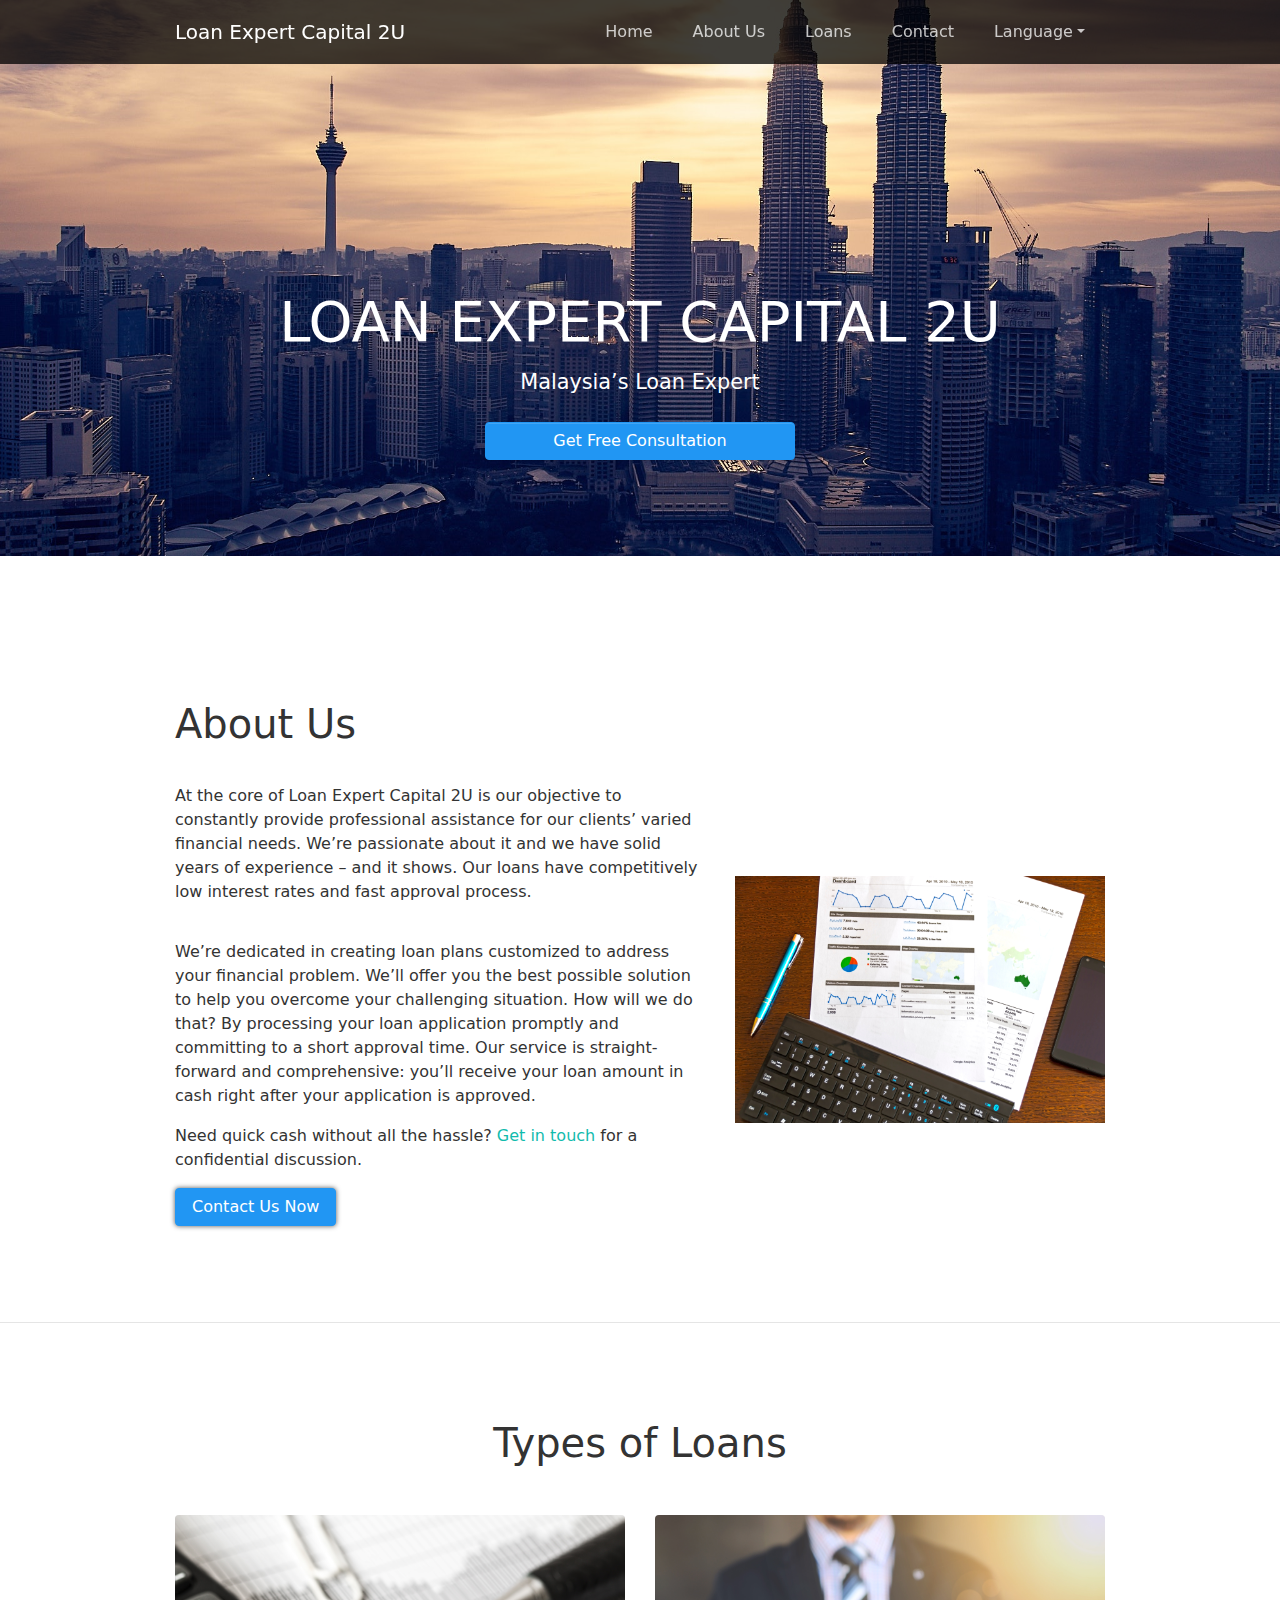
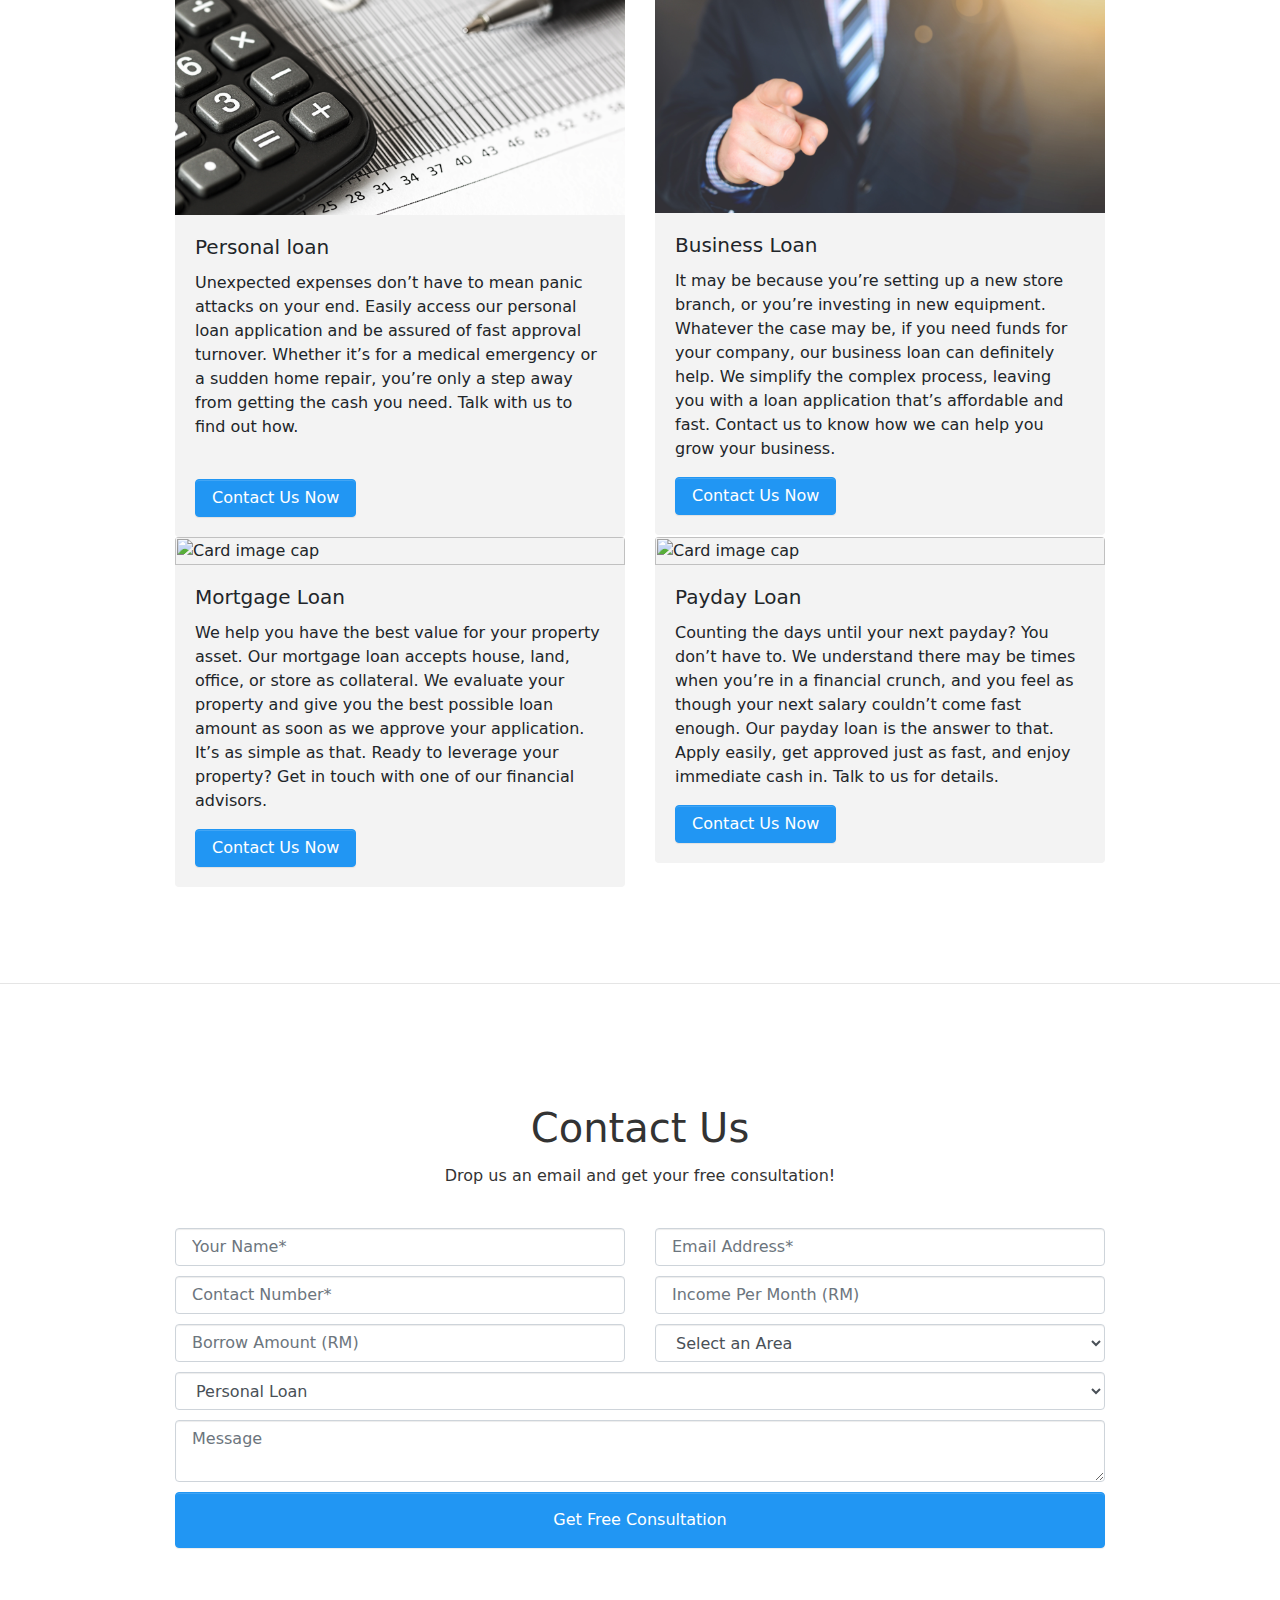
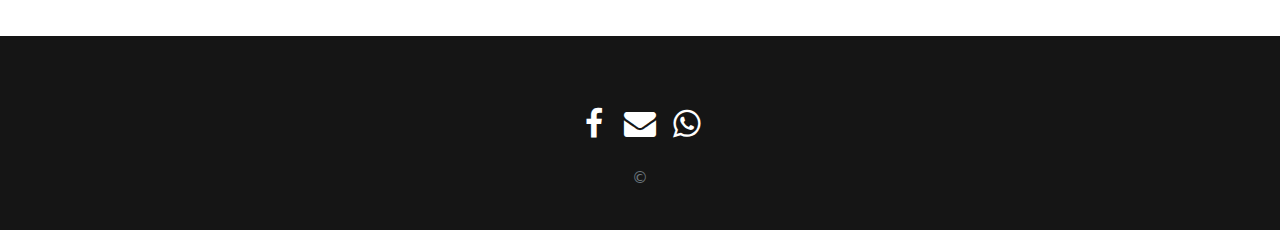
==== public/index.html @ 538e94ef "Add meta tags" ====
<html><head>
  <meta charset="utf-8">
  <title>Personal Loan in Kuala Lumpur Malaysia – Easily Compare and Apply Online</title>
  		<meta charset="utf-8" />
  		<meta name="description" content="Personal Loan, Business Loan in KL Malaysia: Compare and apply for easy, quick, and hassle-free personal loan in KL, Malaysia at loanexpertcapital2u. Check your eligibility now! "/>
  		<meta name="keywords" content="Personal Loan, Business Loan, Mortgage Loan and Payday Loan">
  		<meta name="viewport" content="width=device-width, initial-scale=1" />
  <link rel="stylesheet" href="https://cdnjs.cloudflare.com/ajax/libs/font-awesome/4.7.0/css/font-awesome.min.css" type="text/css">
  <link rel="stylesheet" href="css/base.css">
  <script src="js/navbar-ontop.js"></script>
</head>
<body>
  <!-- Navbar -->
  <nav class="navbar navbar-expand-md navbar-dark fixed-top bg-dark">
    <div class="container">
      <a class="navbar-brand" href="#">Loan Expert Capital 2U</a>
      <button class="navbar-toggler navbar-toggler-right" type="button" data-toggle="collapse" data-target="#navbar2SupportedContent" aria-controls="navbar2SupportedContent" aria-expanded="false" aria-label="Toggle navigation"> <span class="navbar-toggler-icon"></span> </button>
      <div class="collapse navbar-collapse text-center justify-content-end" id="navbar2SupportedContent">
        <ul class="navbar-nav">
          <li class="nav-item mx-2">
            <a class="nav-link" href="#">Home</a>
          </li>
          <li class="nav-item mx-2">
            <a class="nav-link" href="#about-us">About Us</a>
          </li>
          <li class="nav-item mx-2">
            <a class="nav-link" href="#loans">Loans</a>
          </li>
          <li class="nav-item mx-2">
            <a class="nav-link" href="#contact">Contact</a>
          </li>
        <li class="nav-item mx-2 dropdown">
            <a href="#" class="nav-link dropdown-toggle" data-toggle="dropdown" role="button" aria-expanded="false"><span class="caret"></span> Language</a>
            <ul class="dropdown-menu my-2" role="menu">
                <li><a class="nav-link" href="/">English</a></li>
                <li><a class="nav-link" href="/ch">中文</a></li>
                <li><a class="nav-link" href="/bm">Melayu</a></li>
            </ul>
        </li>
        </ul>
      </div>
    </div>
  </nav>
  <!-- banner -->
  <div class="pt-5 bg-primary" style="background-image: url('images/8.jpg');">
    <div class="container mt-5 pt-5">
      <div class="row">
        <div class="col-md-12 my-5 text-lg-left text-center align-self-center" style="">
          <h3 class="display-4 text-center text-uppercase"><b>Loan Expert Capital 2U</b></h3>
          <p class="lead text-center">Malaysia’s Loan Expert</p>
          <a href="#contact" class="btn btn-primary btn-block col-md-4 offset-4 my-3">Get Free Consultation</a>
        </div>
      </div>
    </div>
  </div>
  <!-- about us -->
  <div class="py-5" id="about-us">
    <div class="container">
      <div class="row pt-5">
        <div class="align-self-center col-lg-7 text-md-left text-center">
          <h1>About Us</h1>
          <p class="my-4">At the core of Loan Expert Capital 2U is our objective to
            constantly provide professional assistance for our clients’ varied financial needs.
            We’re passionate about it and we have solid years of experience – and it shows.
            Our loans have competitively low interest rates and fast approval process.</p>
          <p>We’re dedicated in creating loan plans customized to address your financial problem.
             We’ll offer you the best possible solution to help you overcome your challenging situation.
             How will we do that? By processing your loan application promptly and committing to a short
             approval time. Our service is straight-forward and comprehensive: you’ll receive your loan
             amount in cash right after your application is approved.</p>
             <p>Need quick cash without all the hassle?
            <a href="#contact">Get in touch</a> for a confidential discussion.</p>
          <a class="btn btn-primary shadowed" href="#contact">Contact Us Now</a>
        </div>
        <div class="align-self-center mt-5 col-lg-5">
          <img class="img-fluid d-block" src="images/5.jpg"> </div>
      </div>
     </div>
  </div>
  <hr class="my-3">
  <!-- loans -->
  <div class="py-5" id="loans">
    <div class="container">
      <div class="row">
        <div class="col-md-12 text-center">
          <h1 class="pb-4">Types of Loans</h1>
        </div>
      </div>
      <div class="row">
        <div class="col-md-12">
          <div class="row">
            <div class="col-md-6">
              <div class="card">
                <img class="card-img-top" src="images/1.jpg" alt="Card image cap">
                <div class="card-body">
                  <h5 class="card-title">Personal loan</h5>
                  <p class="card-text">Unexpected expenses don’t have to mean panic attacks on your end. Easily access our personal loan application and be assured of fast approval turnover. Whether it’s for a medical emergency or a sudden home repair, you’re only a step away from getting the cash you need. Talk with us to find out how.</p>
                </br><a href="#contact" class="btn btn-primary">Contact Us Now</a>
                </div>
              </div>
            </div>
            <div class="col-md-6">
              <div class="card">
                <img class="card-img-top" src="images/2.jpg" alt="Card image cap">
                <div class="card-body">
                  <h5 class="card-title">Business Loan</h5>
                  <p class="card-text">It may be because you’re setting up a new store branch, or you’re investing in new equipment. Whatever the case may be, if you need funds for your company, our business loan can definitely help. We simplify the complex process, leaving you with a loan application that’s affordable and fast. Contact us to know how we can help you grow your business.</p>
                  <a href="#contact" class="btn btn-primary">Contact Us Now</a>
                </div>
              </div>
            </div>
            <div class="col-md-6">
              <div class="card">
                <img class="card-img-top" src="images/4.jpg" alt="Card image cap">
                <div class="card-body">
                  <h5 class="card-title">Mortgage Loan</h5>
                  <p class="card-text">We help you have the best value for your property asset. Our mortgage loan accepts house, land, office, or store as collateral. We evaluate your property and give you the best possible loan amount as soon as we approve your application. It’s as simple as that. Ready to leverage your property? Get in touch with one of our financial advisors.</p>
                  <a href="#contact" class="btn btn-primary">Contact Us Now</a>
                </div>
              </div>
            </div>
            <div class="col-md-6">
              <div class="card">
                <img class="card-img-top" src="images/7.jpg" alt="Card image cap">
                <div class="card-body">
                  <h5 class="card-title">Payday Loan</h5>
                  <p class="card-text">Counting the days until your next payday? You don’t have to. We understand there may be times when you’re in a financial crunch, and you feel as though your next salary couldn’t come fast enough. Our payday loan is the answer to that. Apply easily, get approved just as fast, and enjoy immediate cash in. Talk to us for details.</p>
                  <a href="#contact" class="btn btn-primary">Contact Us Now</a>
                </div>
              </div>
            </div>
          </div>
        </div>
      </div>
    </div>
  </div>


<style>
  input, select, textarea {
    margin-bottom: 10px;
  }
</style>
<hr class="my-3">
  <!-- contact -->
  <div class="py-5" id="contact">
    <div class="container">
      <div class="row">
        <div class="col-md-12 my-3">
          <h1 class="text-center">Contact Us</h1>
          <p class="text-center">Drop us an email and get your free consultation!</p>
        </div>
      </div>
      <div class="row">
        <div class="col-md-12">
          <form class="contact">
            <div class="row">
              <div class="col-sm-6">
                <input name="name" type="text" placeholder="Your Name*" required="required" class="form-control"> </div>
              <div class="col-sm-6">
                <input name="email" type="email" placeholder="Email Address*" required="required" class="form-control"> </div>
              <div class="col-sm-6">
                <input name="contact_no" type="text" placeholder="Contact Number*" required="required" class="form-control"> </div>
              <div class="col-sm-6">
                <input name="income" type="text" placeholder="Income Per Month (RM)" class="form-control"> </div>
              <div class="col-sm-6">
                <input name="borrow_amount" type="text" placeholder="Borrow Amount (RM)" class="form-control"> </div>
              <div class="col-sm-6"> <select name="region" required="required" class="form-control">
                          <option value="Select an area">Select an Area</option>
                          <option value="perlis">Perlis</option>
                          <option value="kedah">Kedah</option>
                          <option value="kelantan">Kelantan</option>
                          <option value="pulau pinang">Pulau Pinang</option>
                          <option value="perak">Perak</option>
                          <option value="selangor">Selangor</option>
                          <option value="kuala lumpur">Kuala Lumpur</option>
                          <option value="putrajaya">Putrajaya</option>
                          <option value="negeri sembilan">Negeri Sembilan</option>
                          <option value="melaka">Melaka</option>
                          <option value="johor">Johor</option>
                          <option value="terengganu">Terengganu</option>
                          <option value="pahang">Pahang</option>
                          <option value="sabah">Sabah</option>
                          <option value="sarawak">Sarawak</option>
                          <option value="labuan">Wilayah Persekutuan Labuan</option>
                        </select> </div>
              <div class="col-sm-12"> <select name="type" required="required" class="form-control">
                          <option value="personal loan">Personal Loan</option>
                          <option value="business loan">Business Loan</option>
                          <option value="mortgage loan">Mortgage Loan</option>
                          <option value="payday loan">Payday Loan</option>
                        </select> </div>
              <div class="col-sm-12"><textarea name="Message" placeholder="Message" class="form-control"></textarea></div>
              <div class="col-sm-12">
                <button class="btn btn-primary btn-default btn-block" style="min-width: 0; padding: 15px 10px;">Get Free Consultation</button>
              </div>
            </div>
          </form>
        </div>
      </div>
    </div>
  </div>
  <!-- Footer -->
  <div class="pt-5 bg-dark">
    <div class="container">
      <div class="row">
        <div class="col-md-12 text-center">
          <a href="#" ><i class="fa fa-fw fa-facebook fa-2x text-white"></i></a>
          <a href="#"><i class="fa fa-fw fa-envelope fa-2x text-white"></i></a>
          <a href="#"><i class="fa fa-fw fa-whatsapp fa-2x text-white"></i></a>
        </div>
      </div>
      <div class="row">
        <div class="col-md-12 my-3 text-center">
          <p class="text-muted">&copy;</p>
        </div>
      </div>
    </div>
  </div>

  <script src="js/jquery.min.js"></script>
  <script src="js/popper.min.js"></script>
  <script src="js/bootstrap.min.js"></script>
  <script src="js/smooth-scroll.js"></script>

  <script>
  			$(document).ready(function() {

  			$('form.contact').on('submit', function(e) {

  				e.preventDefault();
  				var bodyData = {
  					name: $('input[name="name"]').val(),
  					contact_no: $('input[name="contact_no"]').val(),
  					region: $('select[name="region"]').val(),
  					type: $('select[name="type"]').val(),
  					email: $('input[name="email"]').val(),
  					income: $('input[name="income"]').val(),
  					borrow_amount: $('input[name="borrow_amount"]').val(),
  					message: $('textarea[name="message"]').val(),
  				}
  				jQuery.ajax({
  					type: 'POST',
  					url: 'https://clikcouch.herokuapp.com/mailer_api/loanexpertcapital',
  					data: {
  						'text': bodyData,
  					}
  				}).error(function(e) {
  					window.location = '/thank-you'
  				}).done(function(e) {
  					window.location = '/thank-you'
  				});

  			});
  			});
  		</script>
</body>
</html>
---- public/css/base.css ----
@import url("https://fonts.googleapis.com/css?family=Roboto:200,300,400");
/*!
 * Bootstrap v4.0.0 (https://getbootstrap.com)
 * Copyright 2011-2018 The Bootstrap Authors
 * Copyright 2011-2018 Twitter, Inc.
 * Copyright 2014-2018 Pingendo (https://pingendo.com)
 * Licensed under MIT (https://github.com/twbs/bootstrap/blob/master/LICENSE)
 */
:root {
  --blue: #007bff;
  --indigo: #6610f2;
  --purple: #6f42c1;
  --pink: #e83e8c;
  --red: #dc3545;
  --orange: #fd7e14;
  --yellow: #ffc107;
  --green: #28a745;
  --teal: #20c997;
  --cyan: #17a2b8;
  --white: #fff;
  --gray: #6c757d;
  --gray-dark: #343a40;
  --primary: #2196F3;
  --secondary: #4f70ce;
  --success: #28a745;
  --info: #BDBDBD;
  --warning: #ffc107;
  --danger: #dc3545;
  --light: #f3f3f3;
  --dark: #151515;
  --breakpoint-xs: 0;
  --breakpoint-sm: 576px;
  --breakpoint-md: 768px;
  --breakpoint-lg: 992px;
  --breakpoint-xl: 1200px;
  --font-family-sans-serif: -apple-system, BlinkMacSystemFont, "Segoe UI", Roboto, "Helvetica Neue", Arial, sans-serif, "Apple Color Emoji", "Segoe UI Emoji", "Segoe UI Symbol";
  --font-family-monospace: SFMono-Regular, Menlo, Monaco, Consolas, "Liberation Mono", "Courier New", monospace; }

*,
*::before,
*::after {
  box-sizing: border-box; }

html {
  font-family: sans-serif;
  line-height: 1.15;
  -webkit-text-size-adjust: 100%;
  -ms-text-size-adjust: 100%;
  -ms-overflow-style: scrollbar;
  -webkit-tap-highlight-color: transparent; }

@-ms-viewport {
  width: device-width; }

article, aside, dialog, figcaption, figure, footer, header, hgroup, main, nav, section {
  display: block; }

body {
  margin: 0;
  font-family: -apple-system, system-ui, BlinkMacSystemFont, "Segoe UI", Roboto, "Helvetica Neue", Arial, sans-serif;
  font-size: 1rem;
  font-weight: 200;
  line-height: 1.5;
  color: #333;
  text-align: left;
  background-color: white; }

[tabindex="-1"]:focus {
  outline: 0 !important; }

hr {
  box-sizing: content-box;
  height: 0;
  overflow: visible; }

h1, h2, h3, h4, h5, h6 {
  margin-top: 0;
  margin-bottom: 0.75rem; }

p {
  margin-top: 0;
  margin-bottom: 1rem; }

abbr[title],
abbr[data-original-title] {
  text-decoration: underline;
  text-decoration: underline dotted;
  cursor: help;
  border-bottom: 0; }

address {
  margin-bottom: 1rem;
  font-style: normal;
  line-height: inherit; }

ol,
ul,
dl {
  margin-top: 0;
  margin-bottom: 1rem; }

ol ol,
ul ul,
ol ul,
ul ol {
  margin-bottom: 0; }

dt {
  font-weight: 700; }

dd {
  margin-bottom: .5rem;
  margin-left: 0; }

blockquote {
  margin: 0 0 1rem; }

dfn {
  font-style: italic; }

b,
strong {
  font-weight: bolder; }

small {
  font-size: 80%; }

sub,
sup {
  position: relative;
  font-size: 75%;
  line-height: 0;
  vertical-align: baseline; }

sub {
  bottom: -.25em; }

sup {
  top: -.5em; }

a {
  color: #12bbad;
  text-decoration: none;
  background-color: transparent;
  -webkit-text-decoration-skip: objects; }
  a:hover {
    color: #0b756c;
    text-decoration: underline; }

a:not([href]):not([tabindex]) {
  color: inherit;
  text-decoration: none; }
  a:not([href]):not([tabindex]):hover, a:not([href]):not([tabindex]):focus {
    color: inherit;
    text-decoration: none; }
  a:not([href]):not([tabindex]):focus {
    outline: 0; }

pre,
code,
kbd,
samp {
  font-family: monospace, monospace;
  font-size: 1em; }

pre {
  margin-top: 0;
  margin-bottom: 1rem;
  overflow: auto;
  -ms-overflow-style: scrollbar; }

figure {
  margin: 0 0 1rem; }

img {
  vertical-align: middle;
  border-style: none; }

svg:not(:root) {
  overflow: hidden; }

table {
  border-collapse: collapse; }

caption {
  padding-top: 0.75rem;
  padding-bottom: 0.75rem;
  color: #6c757d;
  text-align: left;
  caption-side: bottom; }

th {
  text-align: inherit; }

label {
  display: inline-block;
  margin-bottom: .5rem; }

button {
  border-radius: 0; }

button:focus {
  outline: 1px dotted;
  outline: 5px auto -webkit-focus-ring-color; }

input,
button,
select,
optgroup,
textarea {
  margin: 0;
  font-family: inherit;
  font-size: inherit;
  line-height: inherit; }

button,
input {
  overflow: visible; }

button,
select {
  text-transform: none; }

button,
html [type="button"],
[type="reset"],
[type="submit"] {
  -webkit-appearance: button; }

button::-moz-focus-inner,
[type="button"]::-moz-focus-inner,
[type="reset"]::-moz-focus-inner,
[type="submit"]::-moz-focus-inner {
  padding: 0;
  border-style: none; }

input[type="radio"],
input[type="checkbox"] {
  box-sizing: border-box;
  padding: 0; }

input[type="date"],
input[type="time"],
input[type="datetime-local"],
input[type="month"] {
  -webkit-appearance: listbox; }

textarea {
  overflow: auto;
  resize: vertical; }

fieldset {
  min-width: 0;
  padding: 0;
  margin: 0;
  border: 0; }

legend {
  display: block;
  width: 100%;
  max-width: 100%;
  padding: 0;
  margin-bottom: .5rem;
  font-size: 1.5rem;
  line-height: inherit;
  color: inherit;
  white-space: normal; }

progress {
  vertical-align: baseline; }

[type="number"]::-webkit-inner-spin-button,
[type="number"]::-webkit-outer-spin-button {
  height: auto; }

[type="search"] {
  outline-offset: -2px;
  -webkit-appearance: none; }

[type="search"]::-webkit-search-cancel-button,
[type="search"]::-webkit-search-decoration {
  -webkit-appearance: none; }

::-webkit-file-upload-button {
  font: inherit;
  -webkit-appearance: button; }

output {
  display: inline-block; }

summary {
  display: list-item;
  cursor: pointer; }

template {
  display: none; }

[hidden] {
  display: none !important; }

h1, h2, h3, h4, h5, h6,
.h1, .h2, .h3, .h4, .h5, .h6 {
  margin-bottom: 0.75rem;
  font-family: -apple-system, system-ui, BlinkMacSystemFont, "Segoe UI", Roboto, "Helvetica Neue", Arial, sans-serif;
  font-weight: 200;
  line-height: 1.2;
  color: inherit; }

h1, .h1 {
  font-size: 2.5rem; }

h2, .h2 {
  font-size: 2rem; }

h3, .h3 {
  font-size: 1.75rem; }

h4, .h4 {
  font-size: 1.5rem; }

h5, .h5 {
  font-size: 1.25rem; }

h6, .h6 {
  font-size: 1rem; }

.lead {
  font-size: 1.3rem;
  font-weight: 300; }

.display-1 {
  font-size: 6rem;
  font-weight: 300;
  line-height: 1.2; }

.display-2 {
  font-size: 5.5rem;
  font-weight: 300;
  line-height: 1.2; }

.display-3 {
  font-size: 4.5rem;
  font-weight: 300;
  line-height: 1.2; }

.display-4 {
  font-size: 3.5rem;
  font-weight: 300;
  line-height: 1.2; }

hr {
  margin-top: 1.5rem;
  margin-bottom: 1.5rem;
  border: 0;
  border-top: 1px solid rgba(0, 0, 0, 0.1); }

small,
.small {
  font-size: 80%;
  font-weight: 200; }

mark,
.mark {
  padding: 0.2em;
  background-color: #fcf8e3; }

.list-unstyled {
  padding-left: 0;
  list-style: none; }

.list-inline {
  padding-left: 0;
  list-style: none; }

.list-inline-item {
  display: inline-block; }
  .list-inline-item:not(:last-child) {
    margin-right: 0.5rem; }

.initialism {
  font-size: 90%;
  text-transform: uppercase; }

.blockquote {
  margin-bottom: 1.5rem;
  font-size: 1.25rem; }

.blockquote-footer {
  display: block;
  font-size: 80%;
  color: #6c757d; }
  .blockquote-footer::before {
    content: "\2014 \00A0"; }

.img-fluid {
  max-width: 100%;
  height: auto; }

.img-thumbnail {
  padding: 0.25rem;
  background-color: white;
  border: 1px solid #dee2e6;
  border-radius: 0.25rem;
  box-shadow: 0 1px 2px rgba(0, 0, 0, 0.075);
  max-width: 100%;
  height: auto; }

.figure {
  display: inline-block; }

.figure-img {
  margin-bottom: 0.75rem;
  line-height: 1; }

.figure-caption {
  font-size: 90%;
  color: #6c757d; }

code,
kbd,
pre,
samp {
  font-family: SFMono-Regular, Menlo, Monaco, Consolas, "Liberation Mono", "Courier New", monospace; }

code {
  font-size: 87.5%;
  color: #e83e8c;
  word-break: break-word; }
  a > code {
    color: inherit; }

kbd {
  padding: 0.2rem 0.4rem;
  font-size: 87.5%;
  color: #fff;
  background-color: #212529;
  border-radius: 0.2rem;
  box-shadow: inset 0 -0.1rem 0 rgba(0, 0, 0, 0.25); }
  kbd kbd {
    padding: 0;
    font-size: 100%;
    font-weight: 700;
    box-shadow: none; }

pre {
  display: block;
  font-size: 87.5%;
  color: #212529; }
  pre code {
    font-size: inherit;
    color: inherit;
    word-break: normal; }

.pre-scrollable {
  max-height: 340px;
  overflow-y: scroll; }

.container {
  width: 100%;
  padding-right: 15px;
  padding-left: 15px;
  margin-right: auto;
  margin-left: auto; }
  @media (min-width: 576px) {
    .container {
      max-width: 540px; } }
  @media (min-width: 768px) {
    .container {
      max-width: 720px; } }
  @media (min-width: 992px) {
    .container {
      max-width: 960px; } }
  @media (min-width: 1200px) {
    .container {
      max-width: 960px; } }

.container-fluid {
  width: 100%;
  padding-right: 15px;
  padding-left: 15px;
  margin-right: auto;
  margin-left: auto; }

.row {
  display: flex;
  flex-wrap: wrap;
  margin-right: -15px;
  margin-left: -15px; }

.no-gutters {
  margin-right: 0;
  margin-left: 0; }
  .no-gutters > .col,
  .no-gutters > [class*="col-"] {
    padding-right: 0;
    padding-left: 0; }

.col-1, .col-2, .col-3, .col-4, .col-5, .col-6, .col-7, .col-8, .col-9, .col-10, .col-11, .col-12, .col,
.col-auto, .col-sm-1, .col-sm-2, .col-sm-3, .col-sm-4, .col-sm-5, .col-sm-6, .col-sm-7, .col-sm-8, .col-sm-9, .col-sm-10, .col-sm-11, .col-sm-12, .col-sm,
.col-sm-auto, .col-md-1, .col-md-2, .col-md-3, .col-md-4, .col-md-5, .col-md-6, .col-md-7, .col-md-8, .col-md-9, .col-md-10, .col-md-11, .col-md-12, .col-md,
.col-md-auto, .col-lg-1, .col-lg-2, .col-lg-3, .col-lg-4, .col-lg-5, .col-lg-6, .col-lg-7, .col-lg-8, .col-lg-9, .col-lg-10, .col-lg-11, .col-lg-12, .col-lg,
.col-lg-auto, .col-xl-1, .col-xl-2, .col-xl-3, .col-xl-4, .col-xl-5, .col-xl-6, .col-xl-7, .col-xl-8, .col-xl-9, .col-xl-10, .col-xl-11, .col-xl-12, .col-xl,
.col-xl-auto {
  position: relative;
  width: 100%;
  min-height: 1px;
  padding-right: 15px;
  padding-left: 15px; }

.col {
  flex-basis: 0;
  flex-grow: 1;
  max-width: 100%; }

.col-auto {
  flex: 0 0 auto;
  width: auto;
  max-width: none; }

.col-1 {
  flex: 0 0 8.33333%;
  max-width: 8.33333%; }

.col-2 {
  flex: 0 0 16.66667%;
  max-width: 16.66667%; }

.col-3 {
  flex: 0 0 25%;
  max-width: 25%; }

.col-4 {
  flex: 0 0 33.33333%;
  max-width: 33.33333%; }

.col-5 {
  flex: 0 0 41.66667%;
  max-width: 41.66667%; }

.col-6 {
  flex: 0 0 50%;
  max-width: 50%; }

.col-7 {
  flex: 0 0 58.33333%;
  max-width: 58.33333%; }

.col-8 {
  flex: 0 0 66.66667%;
  max-width: 66.66667%; }

.col-9 {
  flex: 0 0 75%;
  max-width: 75%; }

.col-10 {
  flex: 0 0 83.33333%;
  max-width: 83.33333%; }

.col-11 {
  flex: 0 0 91.66667%;
  max-width: 91.66667%; }

.col-12 {
  flex: 0 0 100%;
  max-width: 100%; }

.order-first {
  order: -1; }

.order-last {
  order: 13; }

.order-0 {
  order: 0; }

.order-1 {
  order: 1; }

.order-2 {
  order: 2; }

.order-3 {
  order: 3; }

.order-4 {
  order: 4; }

.order-5 {
  order: 5; }

.order-6 {
  order: 6; }

.order-7 {
  order: 7; }

.order-8 {
  order: 8; }

.order-9 {
  order: 9; }

.order-10 {
  order: 10; }

.order-11 {
  order: 11; }

.order-12 {
  order: 12; }

.offset-1 {
  margin-left: 8.33333%; }

.offset-2 {
  margin-left: 16.66667%; }

.offset-3 {
  margin-left: 25%; }

.offset-4 {
  margin-left: 33.33333%; }

.offset-5 {
  margin-left: 41.66667%; }

.offset-6 {
  margin-left: 50%; }

.offset-7 {
  margin-left: 58.33333%; }

.offset-8 {
  margin-left: 66.66667%; }

.offset-9 {
  margin-left: 75%; }

.offset-10 {
  margin-left: 83.33333%; }

.offset-11 {
  margin-left: 91.66667%; }

@media (min-width: 576px) {
  .col-sm {
    flex-basis: 0;
    flex-grow: 1;
    max-width: 100%; }
  .col-sm-auto {
    flex: 0 0 auto;
    width: auto;
    max-width: none; }
  .col-sm-1 {
    flex: 0 0 8.33333%;
    max-width: 8.33333%; }
  .col-sm-2 {
    flex: 0 0 16.66667%;
    max-width: 16.66667%; }
  .col-sm-3 {
    flex: 0 0 25%;
    max-width: 25%; }
  .col-sm-4 {
    flex: 0 0 33.33333%;
    max-width: 33.33333%; }
  .col-sm-5 {
    flex: 0 0 41.66667%;
    max-width: 41.66667%; }
  .col-sm-6 {
    flex: 0 0 50%;
    max-width: 50%; }
  .col-sm-7 {
    flex: 0 0 58.33333%;
    max-width: 58.33333%; }
  .col-sm-8 {
    flex: 0 0 66.66667%;
    max-width: 66.66667%; }
  .col-sm-9 {
    flex: 0 0 75%;
    max-width: 75%; }
  .col-sm-10 {
    flex: 0 0 83.33333%;
    max-width: 83.33333%; }
  .col-sm-11 {
    flex: 0 0 91.66667%;
    max-width: 91.66667%; }
  .col-sm-12 {
    flex: 0 0 100%;
    max-width: 100%; }
  .order-sm-first {
    order: -1; }
  .order-sm-last {
    order: 13; }
  .order-sm-0 {
    order: 0; }
  .order-sm-1 {
    order: 1; }
  .order-sm-2 {
    order: 2; }
  .order-sm-3 {
    order: 3; }
  .order-sm-4 {
    order: 4; }
  .order-sm-5 {
    order: 5; }
  .order-sm-6 {
    order: 6; }
  .order-sm-7 {
    order: 7; }
  .order-sm-8 {
    order: 8; }
  .order-sm-9 {
    order: 9; }
  .order-sm-10 {
    order: 10; }
  .order-sm-11 {
    order: 11; }
  .order-sm-12 {
    order: 12; }
  .offset-sm-0 {
    margin-left: 0; }
  .offset-sm-1 {
    margin-left: 8.33333%; }
  .offset-sm-2 {
    margin-left: 16.66667%; }
  .offset-sm-3 {
    margin-left: 25%; }
  .offset-sm-4 {
    margin-left: 33.33333%; }
  .offset-sm-5 {
    margin-left: 41.66667%; }
  .offset-sm-6 {
    margin-left: 50%; }
  .offset-sm-7 {
    margin-left: 58.33333%; }
  .offset-sm-8 {
    margin-left: 66.66667%; }
  .offset-sm-9 {
    margin-left: 75%; }
  .offset-sm-10 {
    margin-left: 83.33333%; }
  .offset-sm-11 {
    margin-left: 91.66667%; } }

@media (min-width: 768px) {
  .col-md {
    flex-basis: 0;
    flex-grow: 1;
    max-width: 100%; }
  .col-md-auto {
    flex: 0 0 auto;
    width: auto;
    max-width: none; }
  .col-md-1 {
    flex: 0 0 8.33333%;
    max-width: 8.33333%; }
  .col-md-2 {
    flex: 0 0 16.66667%;
    max-width: 16.66667%; }
  .col-md-3 {
    flex: 0 0 25%;
    max-width: 25%; }
  .col-md-4 {
    flex: 0 0 33.33333%;
    max-width: 33.33333%; }
  .col-md-5 {
    flex: 0 0 41.66667%;
    max-width: 41.66667%; }
  .col-md-6 {
    flex: 0 0 50%;
    max-width: 50%; }
  .col-md-7 {
    flex: 0 0 58.33333%;
    max-width: 58.33333%; }
  .col-md-8 {
    flex: 0 0 66.66667%;
    max-width: 66.66667%; }
  .col-md-9 {
    flex: 0 0 75%;
    max-width: 75%; }
  .col-md-10 {
    flex: 0 0 83.33333%;
    max-width: 83.33333%; }
  .col-md-11 {
    flex: 0 0 91.66667%;
    max-width: 91.66667%; }
  .col-md-12 {
    flex: 0 0 100%;
    max-width: 100%; }
  .order-md-first {
    order: -1; }
  .order-md-last {
    order: 13; }
  .order-md-0 {
    order: 0; }
  .order-md-1 {
    order: 1; }
  .order-md-2 {
    order: 2; }
  .order-md-3 {
    order: 3; }
  .order-md-4 {
    order: 4; }
  .order-md-5 {
    order: 5; }
  .order-md-6 {
    order: 6; }
  .order-md-7 {
    order: 7; }
  .order-md-8 {
    order: 8; }
  .order-md-9 {
    order: 9; }
  .order-md-10 {
    order: 10; }
  .order-md-11 {
    order: 11; }
  .order-md-12 {
    order: 12; }
  .offset-md-0 {
    margin-left: 0; }
  .offset-md-1 {
    margin-left: 8.33333%; }
  .offset-md-2 {
    margin-left: 16.66667%; }
  .offset-md-3 {
    margin-left: 25%; }
  .offset-md-4 {
    margin-left: 33.33333%; }
  .offset-md-5 {
    margin-left: 41.66667%; }
  .offset-md-6 {
    margin-left: 50%; }
  .offset-md-7 {
    margin-left: 58.33333%; }
  .offset-md-8 {
    margin-left: 66.66667%; }
  .offset-md-9 {
    margin-left: 75%; }
  .offset-md-10 {
    margin-left: 83.33333%; }
  .offset-md-11 {
    margin-left: 91.66667%; } }

@media (min-width: 992px) {
  .col-lg {
    flex-basis: 0;
    flex-grow: 1;
    max-width: 100%; }
  .col-lg-auto {
    flex: 0 0 auto;
    width: auto;
    max-width: none; }
  .col-lg-1 {
    flex: 0 0 8.33333%;
    max-width: 8.33333%; }
  .col-lg-2 {
    flex: 0 0 16.66667%;
    max-width: 16.66667%; }
  .col-lg-3 {
    flex: 0 0 25%;
    max-width: 25%; }
  .col-lg-4 {
    flex: 0 0 33.33333%;
    max-width: 33.33333%; }
  .col-lg-5 {
    flex: 0 0 41.66667%;
    max-width: 41.66667%; }
  .col-lg-6 {
    flex: 0 0 50%;
    max-width: 50%; }
  .col-lg-7 {
    flex: 0 0 58.33333%;
    max-width: 58.33333%; }
  .col-lg-8 {
    flex: 0 0 66.66667%;
    max-width: 66.66667%; }
  .col-lg-9 {
    flex: 0 0 75%;
    max-width: 75%; }
  .col-lg-10 {
    flex: 0 0 83.33333%;
    max-width: 83.33333%; }
  .col-lg-11 {
    flex: 0 0 91.66667%;
    max-width: 91.66667%; }
  .col-lg-12 {
    flex: 0 0 100%;
    max-width: 100%; }
  .order-lg-first {
    order: -1; }
  .order-lg-last {
    order: 13; }
  .order-lg-0 {
    order: 0; }
  .order-lg-1 {
    order: 1; }
  .order-lg-2 {
    order: 2; }
  .order-lg-3 {
    order: 3; }
  .order-lg-4 {
    order: 4; }
  .order-lg-5 {
    order: 5; }
  .order-lg-6 {
    order: 6; }
  .order-lg-7 {
    order: 7; }
  .order-lg-8 {
    order: 8; }
  .order-lg-9 {
    order: 9; }
  .order-lg-10 {
    order: 10; }
  .order-lg-11 {
    order: 11; }
  .order-lg-12 {
    order: 12; }
  .offset-lg-0 {
    margin-left: 0; }
  .offset-lg-1 {
    margin-left: 8.33333%; }
  .offset-lg-2 {
    margin-left: 16.66667%; }
  .offset-lg-3 {
    margin-left: 25%; }
  .offset-lg-4 {
    margin-left: 33.33333%; }
  .offset-lg-5 {
    margin-left: 41.66667%; }
  .offset-lg-6 {
    margin-left: 50%; }
  .offset-lg-7 {
    margin-left: 58.33333%; }
  .offset-lg-8 {
    margin-left: 66.66667%; }
  .offset-lg-9 {
    margin-left: 75%; }
  .offset-lg-10 {
    margin-left: 83.33333%; }
  .offset-lg-11 {
    margin-left: 91.66667%; } }

@media (min-width: 1200px) {
  .col-xl {
    flex-basis: 0;
    flex-grow: 1;
    max-width: 100%; }
  .col-xl-auto {
    flex: 0 0 auto;
    width: auto;
    max-width: none; }
  .col-xl-1 {
    flex: 0 0 8.33333%;
    max-width: 8.33333%; }
  .col-xl-2 {
    flex: 0 0 16.66667%;
    max-width: 16.66667%; }
  .col-xl-3 {
    flex: 0 0 25%;
    max-width: 25%; }
  .col-xl-4 {
    flex: 0 0 33.33333%;
    max-width: 33.33333%; }
  .col-xl-5 {
    flex: 0 0 41.66667%;
    max-width: 41.66667%; }
  .col-xl-6 {
    flex: 0 0 50%;
    max-width: 50%; }
  .col-xl-7 {
    flex: 0 0 58.33333%;
    max-width: 58.33333%; }
  .col-xl-8 {
    flex: 0 0 66.66667%;
    max-width: 66.66667%; }
  .col-xl-9 {
    flex: 0 0 75%;
    max-width: 75%; }
  .col-xl-10 {
    flex: 0 0 83.33333%;
    max-width: 83.33333%; }
  .col-xl-11 {
    flex: 0 0 91.66667%;
    max-width: 91.66667%; }
  .col-xl-12 {
    flex: 0 0 100%;
    max-width: 100%; }
  .order-xl-first {
    order: -1; }
  .order-xl-last {
    order: 13; }
  .order-xl-0 {
    order: 0; }
  .order-xl-1 {
    order: 1; }
  .order-xl-2 {
    order: 2; }
  .order-xl-3 {
    order: 3; }
  .order-xl-4 {
    order: 4; }
  .order-xl-5 {
    order: 5; }
  .order-xl-6 {
    order: 6; }
  .order-xl-7 {
    order: 7; }
  .order-xl-8 {
    order: 8; }
  .order-xl-9 {
    order: 9; }
  .order-xl-10 {
    order: 10; }
  .order-xl-11 {
    order: 11; }
  .order-xl-12 {
    order: 12; }
  .offset-xl-0 {
    margin-left: 0; }
  .offset-xl-1 {
    margin-left: 8.33333%; }
  .offset-xl-2 {
    margin-left: 16.66667%; }
  .offset-xl-3 {
    margin-left: 25%; }
  .offset-xl-4 {
    margin-left: 33.33333%; }
  .offset-xl-5 {
    margin-left: 41.66667%; }
  .offset-xl-6 {
    margin-left: 50%; }
  .offset-xl-7 {
    margin-left: 58.33333%; }
  .offset-xl-8 {
    margin-left: 66.66667%; }
  .offset-xl-9 {
    margin-left: 75%; }
  .offset-xl-10 {
    margin-left: 83.33333%; }
  .offset-xl-11 {
    margin-left: 91.66667%; } }

.table {
  width: 100%;
  max-width: 100%;
  margin-bottom: 1.5rem;
  background-color: transparent; }
  .table th,
  .table td {
    padding: 0.75rem;
    vertical-align: top;
    border-top: 1px solid #dee2e6; }
  .table thead th {
    vertical-align: bottom;
    border-bottom: 2px solid #dee2e6; }
  .table tbody + tbody {
    border-top: 2px solid #dee2e6; }
  .table .table {
    background-color: white; }

.table-sm th,
.table-sm td {
  padding: 0.3rem; }

.table-bordered {
  border: 1px solid #dee2e6; }
  .table-bordered th,
  .table-bordered td {
    border: 1px solid #dee2e6; }
  .table-bordered thead th,
  .table-bordered thead td {
    border-bottom-width: 2px; }

.table-striped tbody tr:nth-of-type(odd) {
  background-color: rgba(0, 0, 0, 0.05); }

.table-hover tbody tr:hover {
  background-color: rgba(0, 0, 0, 0.075); }

.table-primary,
.table-primary > th,
.table-primary > td {
  background-color: #c1e2fc; }

.table-hover .table-primary:hover {
  background-color: #a9d7fb; }
  .table-hover .table-primary:hover > td,
  .table-hover .table-primary:hover > th {
    background-color: #a9d7fb; }

.table-secondary,
.table-secondary > th,
.table-secondary > td {
  background-color: #ced7f1; }

.table-hover .table-secondary:hover {
  background-color: #bac7eb; }
  .table-hover .table-secondary:hover > td,
  .table-hover .table-secondary:hover > th {
    background-color: #bac7eb; }

.table-success,
.table-success > th,
.table-success > td {
  background-color: #c3e6cb; }

.table-hover .table-success:hover {
  background-color: #b1dfbb; }
  .table-hover .table-success:hover > td,
  .table-hover .table-success:hover > th {
    background-color: #b1dfbb; }

.table-info,
.table-info > th,
.table-info > td {
  background-color: #ededed; }

.table-hover .table-info:hover {
  background-color: #e0e0e0; }
  .table-hover .table-info:hover > td,
  .table-hover .table-info:hover > th {
    background-color: #e0e0e0; }

.table-warning,
.table-warning > th,
.table-warning > td {
  background-color: #ffeeba; }

.table-hover .table-warning:hover {
  background-color: #ffe8a1; }
  .table-hover .table-warning:hover > td,
  .table-hover .table-warning:hover > th {
    background-color: #ffe8a1; }

.table-danger,
.table-danger > th,
.table-danger > td {
  background-color: #f5c6cb; }

.table-hover .table-danger:hover {
  background-color: #f1b0b7; }
  .table-hover .table-danger:hover > td,
  .table-hover .table-danger:hover > th {
    background-color: #f1b0b7; }

.table-light,
.table-light > th,
.table-light > td {
  background-color: #fcfcfc; }

.table-hover .table-light:hover {
  background-color: #efefef; }
  .table-hover .table-light:hover > td,
  .table-hover .table-light:hover > th {
    background-color: #efefef; }

.table-dark,
.table-dark > th,
.table-dark > td {
  background-color: #bdbdbd; }

.table-hover .table-dark:hover {
  background-color: #b0b0b0; }
  .table-hover .table-dark:hover > td,
  .table-hover .table-dark:hover > th {
    background-color: #b0b0b0; }

.table-active,
.table-active > th,
.table-active > td {
  background-color: rgba(0, 0, 0, 0.075); }

.table-hover .table-active:hover {
  background-color: rgba(0, 0, 0, 0.075); }
  .table-hover .table-active:hover > td,
  .table-hover .table-active:hover > th {
    background-color: rgba(0, 0, 0, 0.075); }

.table .thead-dark th {
  color: white;
  background-color: #212529;
  border-color: #32383e; }

.table .thead-light th {
  color: #495057;
  background-color: #e9ecef;
  border-color: #dee2e6; }

.table-dark {
  color: white;
  background-color: #212529; }
  .table-dark th,
  .table-dark td,
  .table-dark thead th {
    border-color: #32383e; }
  .table-dark.table-bordered {
    border: 0; }
  .table-dark.table-striped tbody tr:nth-of-type(odd) {
    background-color: rgba(255, 255, 255, 0.05); }
  .table-dark.table-hover tbody tr:hover {
    background-color: rgba(255, 255, 255, 0.075); }

@media (max-width: 575.98px) {
  .table-responsive-sm {
    display: block;
    width: 100%;
    overflow-x: auto;
    -webkit-overflow-scrolling: touch;
    -ms-overflow-style: -ms-autohiding-scrollbar; }
    .table-responsive-sm > .table-bordered {
      border: 0; } }

@media (max-width: 767.98px) {
  .table-responsive-md {
    display: block;
    width: 100%;
    overflow-x: auto;
    -webkit-overflow-scrolling: touch;
    -ms-overflow-style: -ms-autohiding-scrollbar; }
    .table-responsive-md > .table-bordered {
      border: 0; } }

@media (max-width: 991.98px) {
  .table-responsive-lg {
    display: block;
    width: 100%;
    overflow-x: auto;
    -webkit-overflow-scrolling: touch;
    -ms-overflow-style: -ms-autohiding-scrollbar; }
    .table-responsive-lg > .table-bordered {
      border: 0; } }

@media (max-width: 1199.98px) {
  .table-responsive-xl {
    display: block;
    width: 100%;
    overflow-x: auto;
    -webkit-overflow-scrolling: touch;
    -ms-overflow-style: -ms-autohiding-scrollbar; }
    .table-responsive-xl > .table-bordered {
      border: 0; } }

.table-responsive {
  display: block;
  width: 100%;
  overflow-x: auto;
  -webkit-overflow-scrolling: touch;
  -ms-overflow-style: -ms-autohiding-scrollbar; }
  .table-responsive > .table-bordered {
    border: 0; }

.form-control {
  display: block;
  width: 100%;
  padding: 0.375rem 1rem;
  font-size: 1rem;
  line-height: 1.5;
  color: #495057;
  background-color: #fff;
  background-clip: padding-box;
  border: 1px solid #ced4da;
  border-radius: 0.25rem;
  box-shadow: inset 0 1px 1px rgba(0, 0, 0, 0.075);
  transition: border-color 0.15s ease-in-out, box-shadow 0.15s ease-in-out; }
  .form-control::-ms-expand {
    background-color: transparent;
    border: 0; }
  .form-control:focus {
    color: #495057;
    background-color: #fff;
    border-color: #9acffa;
    outline: 0;
    box-shadow: inset 0 1px 1px rgba(0, 0, 0, 0.075), 0 0 0 0.2rem rgba(33, 150, 243, 0.25); }
  .form-control::placeholder {
    color: #6c757d;
    opacity: 1; }
  .form-control:disabled, .form-control[readonly] {
    background-color: #e9ecef;
    opacity: 1; }

select.form-control:not([size]):not([multiple]) {
  height: calc(2.25rem + 2px); }

select.form-control:focus::-ms-value {
  color: #495057;
  background-color: #fff; }

.form-control-file,
.form-control-range {
  display: block;
  width: 100%; }

.col-form-label {
  padding-top: calc(0.375rem + 1px);
  padding-bottom: calc(0.375rem + 1px);
  margin-bottom: 0;
  font-size: inherit;
  line-height: 1.5; }

.col-form-label-lg {
  padding-top: calc(0.55rem + 1px);
  padding-bottom: calc(0.55rem + 1px);
  font-size: 1.25rem;
  line-height: 1.5; }

.col-form-label-sm {
  padding-top: calc(0.25rem + 1px);
  padding-bottom: calc(0.25rem + 1px);
  font-size: 0.875rem;
  line-height: 1.5; }

.form-control-plaintext {
  display: block;
  width: 100%;
  padding-top: 0.375rem;
  padding-bottom: 0.375rem;
  margin-bottom: 0;
  line-height: 1.5;
  background-color: transparent;
  border: solid transparent;
  border-width: 1px 0; }
  .form-control-plaintext.form-control-sm, .input-group-sm > .form-control-plaintext.form-control,
  .input-group-sm > .input-group-prepend > .form-control-plaintext.input-group-text,
  .input-group-sm > .input-group-append > .form-control-plaintext.input-group-text,
  .input-group-sm > .input-group-prepend > .form-control-plaintext.btn,
  .input-group-sm > .input-group-append > .form-control-plaintext.btn, .form-control-plaintext.form-control-lg, .input-group-lg > .form-control-plaintext.form-control,
  .input-group-lg > .input-group-prepend > .form-control-plaintext.input-group-text,
  .input-group-lg > .input-group-append > .form-control-plaintext.input-group-text,
  .input-group-lg > .input-group-prepend > .form-control-plaintext.btn,
  .input-group-lg > .input-group-append > .form-control-plaintext.btn {
    padding-right: 0;
    padding-left: 0; }

.form-control-sm, .input-group-sm > .form-control,
.input-group-sm > .input-group-prepend > .input-group-text,
.input-group-sm > .input-group-append > .input-group-text,
.input-group-sm > .input-group-prepend > .btn,
.input-group-sm > .input-group-append > .btn {
  padding: 0.25rem 0.5rem;
  font-size: 0.875rem;
  line-height: 1.5;
  border-radius: 0.2rem; }

select.form-control-sm:not([size]):not([multiple]), .input-group-sm > select.form-control:not([size]):not([multiple]),
.input-group-sm > .input-group-prepend > select.input-group-text:not([size]):not([multiple]),
.input-group-sm > .input-group-append > select.input-group-text:not([size]):not([multiple]),
.input-group-sm > .input-group-prepend > select.btn:not([size]):not([multiple]),
.input-group-sm > .input-group-append > select.btn:not([size]):not([multiple]) {
  height: calc(1.8125rem + 2px); }

.form-control-lg, .input-group-lg > .form-control,
.input-group-lg > .input-group-prepend > .input-group-text,
.input-group-lg > .input-group-append > .input-group-text,
.input-group-lg > .input-group-prepend > .btn,
.input-group-lg > .input-group-append > .btn {
  padding: 0.55rem 1.2rem;
  font-size: 1.25rem;
  line-height: 1.5;
  border-radius: 0.3rem; }

select.form-control-lg:not([size]):not([multiple]), .input-group-lg > select.form-control:not([size]):not([multiple]),
.input-group-lg > .input-group-prepend > select.input-group-text:not([size]):not([multiple]),
.input-group-lg > .input-group-append > select.input-group-text:not([size]):not([multiple]),
.input-group-lg > .input-group-prepend > select.btn:not([size]):not([multiple]),
.input-group-lg > .input-group-append > select.btn:not([size]):not([multiple]) {
  height: calc(2.975rem + 2px); }

.form-group {
  margin-bottom: 0rem; }

.form-text {
  display: block;
  margin-top: 0.25rem; }

.form-row {
  display: flex;
  flex-wrap: wrap;
  margin-right: -5px;
  margin-left: -5px; }
  .form-row > .col,
  .form-row > [class*="col-"] {
    padding-right: 5px;
    padding-left: 5px; }

.form-check {
  position: relative;
  display: block;
  padding-left: 1.25rem; }

.form-check-input {
  position: absolute;
  margin-top: 0.3rem;
  margin-left: -1.25rem; }
  .form-check-input:disabled ~ .form-check-label {
    color: #6c757d; }

.form-check-label {
  margin-bottom: 0; }

.form-check-inline {
  display: inline-flex;
  align-items: center;
  padding-left: 0;
  margin-right: 0.75rem; }
  .form-check-inline .form-check-input {
    position: static;
    margin-top: 0;
    margin-right: 0.3125rem;
    margin-left: 0; }

.valid-feedback {
  display: none;
  width: 100%;
  margin-top: 0.25rem;
  font-size: 80%;
  color: #28a745; }

.valid-tooltip {
  position: absolute;
  top: 100%;
  z-index: 5;
  display: none;
  max-width: 100%;
  padding: .5rem;
  margin-top: .1rem;
  font-size: .875rem;
  line-height: 1;
  color: #fff;
  background-color: rgba(40, 167, 69, 0.8);
  border-radius: .2rem; }

.was-validated .form-control:valid, .form-control.is-valid, .was-validated
.custom-select:valid,
.custom-select.is-valid {
  border-color: #28a745; }
  .was-validated .form-control:valid:focus, .form-control.is-valid:focus, .was-validated
  .custom-select:valid:focus,
  .custom-select.is-valid:focus {
    border-color: #28a745;
    box-shadow: 0 0 0 0.2rem rgba(40, 167, 69, 0.25); }
  .was-validated .form-control:valid ~ .valid-feedback,
  .was-validated .form-control:valid ~ .valid-tooltip, .form-control.is-valid ~ .valid-feedback,
  .form-control.is-valid ~ .valid-tooltip, .was-validated
  .custom-select:valid ~ .valid-feedback,
  .was-validated
  .custom-select:valid ~ .valid-tooltip,
  .custom-select.is-valid ~ .valid-feedback,
  .custom-select.is-valid ~ .valid-tooltip {
    display: block; }

.was-validated .form-check-input:valid ~ .form-check-label, .form-check-input.is-valid ~ .form-check-label {
  color: #28a745; }

.was-validated .form-check-input:valid ~ .valid-feedback,
.was-validated .form-check-input:valid ~ .valid-tooltip, .form-check-input.is-valid ~ .valid-feedback,
.form-check-input.is-valid ~ .valid-tooltip {
  display: block; }

.was-validated .custom-control-input:valid ~ .custom-control-label, .custom-control-input.is-valid ~ .custom-control-label {
  color: #28a745; }
  .was-validated .custom-control-input:valid ~ .custom-control-label::before, .custom-control-input.is-valid ~ .custom-control-label::before {
    background-color: #71dd8a; }

.was-validated .custom-control-input:valid ~ .valid-feedback,
.was-validated .custom-control-input:valid ~ .valid-tooltip, .custom-control-input.is-valid ~ .valid-feedback,
.custom-control-input.is-valid ~ .valid-tooltip {
  display: block; }

.was-validated .custom-control-input:valid:checked ~ .custom-control-label::before, .custom-control-input.is-valid:checked ~ .custom-control-label::before {
  background-color: #34ce57; }

.was-validated .custom-control-input:valid:focus ~ .custom-control-label::before, .custom-control-input.is-valid:focus ~ .custom-control-label::before {
  box-shadow: 0 0 0 1px white, 0 0 0 0.2rem rgba(40, 167, 69, 0.25); }

.was-validated .custom-file-input:valid ~ .custom-file-label, .custom-file-input.is-valid ~ .custom-file-label {
  border-color: #28a745; }
  .was-validated .custom-file-input:valid ~ .custom-file-label::before, .custom-file-input.is-valid ~ .custom-file-label::before {
    border-color: inherit; }

.was-validated .custom-file-input:valid ~ .valid-feedback,
.was-validated .custom-file-input:valid ~ .valid-tooltip, .custom-file-input.is-valid ~ .valid-feedback,
.custom-file-input.is-valid ~ .valid-tooltip {
  display: block; }

.was-validated .custom-file-input:valid:focus ~ .custom-file-label, .custom-file-input.is-valid:focus ~ .custom-file-label {
  box-shadow: 0 0 0 0.2rem rgba(40, 167, 69, 0.25); }

.invalid-feedback {
  display: none;
  width: 100%;
  margin-top: 0.25rem;
  font-size: 80%;
  color: #dc3545; }

.invalid-tooltip {
  position: absolute;
  top: 100%;
  z-index: 5;
  display: none;
  max-width: 100%;
  padding: .5rem;
  margin-top: .1rem;
  font-size: .875rem;
  line-height: 1;
  color: #fff;
  background-color: rgba(220, 53, 69, 0.8);
  border-radius: .2rem; }

.was-validated .form-control:invalid, .form-control.is-invalid, .was-validated
.custom-select:invalid,
.custom-select.is-invalid {
  border-color: #dc3545; }
  .was-validated .form-control:invalid:focus, .form-control.is-invalid:focus, .was-validated
  .custom-select:invalid:focus,
  .custom-select.is-invalid:focus {
    border-color: #dc3545;
    box-shadow: 0 0 0 0.2rem rgba(220, 53, 69, 0.25); }
  .was-validated .form-control:invalid ~ .invalid-feedback,
  .was-validated .form-control:invalid ~ .invalid-tooltip, .form-control.is-invalid ~ .invalid-feedback,
  .form-control.is-invalid ~ .invalid-tooltip, .was-validated
  .custom-select:invalid ~ .invalid-feedback,
  .was-validated
  .custom-select:invalid ~ .invalid-tooltip,
  .custom-select.is-invalid ~ .invalid-feedback,
  .custom-select.is-invalid ~ .invalid-tooltip {
    display: block; }

.was-validated .form-check-input:invalid ~ .form-check-label, .form-check-input.is-invalid ~ .form-check-label {
  color: #dc3545; }

.was-validated .form-check-input:invalid ~ .invalid-feedback,
.was-validated .form-check-input:invalid ~ .invalid-tooltip, .form-check-input.is-invalid ~ .invalid-feedback,
.form-check-input.is-invalid ~ .invalid-tooltip {
  display: block; }

.was-validated .custom-control-input:invalid ~ .custom-control-label, .custom-control-input.is-invalid ~ .custom-control-label {
  color: #dc3545; }
  .was-validated .custom-control-input:invalid ~ .custom-control-label::before, .custom-control-input.is-invalid ~ .custom-control-label::before {
    background-color: #efa2a9; }

.was-validated .custom-control-input:invalid ~ .invalid-feedback,
.was-validated .custom-control-input:invalid ~ .invalid-tooltip, .custom-control-input.is-invalid ~ .invalid-feedback,
.custom-control-input.is-invalid ~ .invalid-tooltip {
  display: block; }

.was-validated .custom-control-input:invalid:checked ~ .custom-control-label::before, .custom-control-input.is-invalid:checked ~ .custom-control-label::before {
  background-color: #e4606d; }

.was-validated .custom-control-input:invalid:focus ~ .custom-control-label::before, .custom-control-input.is-invalid:focus ~ .custom-control-label::before {
  box-shadow: 0 0 0 1px white, 0 0 0 0.2rem rgba(220, 53, 69, 0.25); }

.was-validated .custom-file-input:invalid ~ .custom-file-label, .custom-file-input.is-invalid ~ .custom-file-label {
  border-color: #dc3545; }
  .was-validated .custom-file-input:invalid ~ .custom-file-label::before, .custom-file-input.is-invalid ~ .custom-file-label::before {
    border-color: inherit; }

.was-validated .custom-file-input:invalid ~ .invalid-feedback,
.was-validated .custom-file-input:invalid ~ .invalid-tooltip, .custom-file-input.is-invalid ~ .invalid-feedback,
.custom-file-input.is-invalid ~ .invalid-tooltip {
  display: block; }

.was-validated .custom-file-input:invalid:focus ~ .custom-file-label, .custom-file-input.is-invalid:focus ~ .custom-file-label {
  box-shadow: 0 0 0 0.2rem rgba(220, 53, 69, 0.25); }

.form-inline {
  display: flex;
  flex-flow: row wrap;
  align-items: center; }
  .form-inline .form-check {
    width: 100%; }
  @media (min-width: 576px) {
    .form-inline label {
      display: flex;
      align-items: center;
      justify-content: center;
      margin-bottom: 0; }
    .form-inline .form-group {
      display: flex;
      flex: 0 0 auto;
      flex-flow: row wrap;
      align-items: center;
      margin-bottom: 0; }
    .form-inline .form-control {
      display: inline-block;
      width: auto;
      vertical-align: middle; }
    .form-inline .form-control-plaintext {
      display: inline-block; }
    .form-inline .input-group {
      width: auto; }
    .form-inline .form-check {
      display: flex;
      align-items: center;
      justify-content: center;
      width: auto;
      padding-left: 0; }
    .form-inline .form-check-input {
      position: relative;
      margin-top: 0;
      margin-right: 0.25rem;
      margin-left: 0; }
    .form-inline .custom-control {
      align-items: center;
      justify-content: center; }
    .form-inline .custom-control-label {
      margin-bottom: 0; } }

.btn {
  display: inline-block;
  font-weight: 200;
  text-align: center;
  white-space: nowrap;
  vertical-align: middle;
  user-select: none;
  border: 1px solid transparent;
  padding: 0.375rem 1rem;
  font-size: 1rem;
  line-height: 1.5;
  border-radius: 0.25rem;
  transition: color 0.15s ease-in-out, background-color 0.15s ease-in-out, border-color 0.15s ease-in-out, box-shadow 0.15s ease-in-out; }
  .btn:hover, .btn:focus {
    text-decoration: none; }
  .btn:focus, .btn.focus {
    outline: 0;
    box-shadow: 0 0 0 0.2rem rgba(33, 150, 243, 0.25); }
  .btn.disabled, .btn:disabled {
    opacity: 0.65;
    box-shadow: none; }
  .btn:not(:disabled):not(.disabled) {
    cursor: pointer; }
  .btn:not(:disabled):not(.disabled):active, .btn:not(:disabled):not(.disabled).active {
    background-image: none;
    box-shadow: inset 0 3px 5px rgba(0, 0, 0, 0.125); }
    .btn:not(:disabled):not(.disabled):active:focus, .btn:not(:disabled):not(.disabled).active:focus {
      box-shadow: 0 0 0 0.2rem rgba(33, 150, 243, 0.25), inset 0 3px 5px rgba(0, 0, 0, 0.125); }

a.btn.disabled,
fieldset:disabled a.btn {
  pointer-events: none; }

.btn-primary {
  color: #fff;
  background-color: #2196F3;
  border-color: #2196F3;
  box-shadow: inset 0 1px 0 rgba(255, 255, 255, 0.15), 0 1px 1px rgba(0, 0, 0, 0.075); }
  .btn-primary:hover {
    color: #fff;
    background-color: #0c83e2;
    border-color: #0c7cd5; }
  .btn-primary:focus, .btn-primary.focus {
    box-shadow: inset 0 1px 0 rgba(255, 255, 255, 0.15), 0 1px 1px rgba(0, 0, 0, 0.075), 0 0 0 0.2rem rgba(33, 150, 243, 0.5); }
  .btn-primary.disabled, .btn-primary:disabled {
    color: #fff;
    background-color: #2196F3;
    border-color: #2196F3; }
  .btn-primary:not(:disabled):not(.disabled):active, .btn-primary:not(:disabled):not(.disabled).active,
  .show > .btn-primary.dropdown-toggle {
    color: #fff;
    background-color: #0c7cd5;
    border-color: #0b75c9; }
    .btn-primary:not(:disabled):not(.disabled):active:focus, .btn-primary:not(:disabled):not(.disabled).active:focus,
    .show > .btn-primary.dropdown-toggle:focus {
      box-shadow: inset 0 3px 5px rgba(0, 0, 0, 0.125), 0 0 0 0.2rem rgba(33, 150, 243, 0.5); }

.btn-secondary {
  color: #fff;
  background-color: #4f70ce;
  border-color: #4f70ce;
  box-shadow: inset 0 1px 0 rgba(255, 255, 255, 0.15), 0 1px 1px rgba(0, 0, 0, 0.075); }
  .btn-secondary:hover {
    color: #fff;
    background-color: #365ac1;
    border-color: #3355b7; }
  .btn-secondary:focus, .btn-secondary.focus {
    box-shadow: inset 0 1px 0 rgba(255, 255, 255, 0.15), 0 1px 1px rgba(0, 0, 0, 0.075), 0 0 0 0.2rem rgba(79, 112, 206, 0.5); }
  .btn-secondary.disabled, .btn-secondary:disabled {
    color: #fff;
    background-color: #4f70ce;
    border-color: #4f70ce; }
  .btn-secondary:not(:disabled):not(.disabled):active, .btn-secondary:not(:disabled):not(.disabled).active,
  .show > .btn-secondary.dropdown-toggle {
    color: #fff;
    background-color: #3355b7;
    border-color: #3051ad; }
    .btn-secondary:not(:disabled):not(.disabled):active:focus, .btn-secondary:not(:disabled):not(.disabled).active:focus,
    .show > .btn-secondary.dropdown-toggle:focus {
      box-shadow: inset 0 3px 5px rgba(0, 0, 0, 0.125), 0 0 0 0.2rem rgba(79, 112, 206, 0.5); }

.btn-success {
  color: #fff;
  background-color: #28a745;
  border-color: #28a745;
  box-shadow: inset 0 1px 0 rgba(255, 255, 255, 0.15), 0 1px 1px rgba(0, 0, 0, 0.075); }
  .btn-success:hover {
    color: #fff;
    background-color: #218838;
    border-color: #1e7e34; }
  .btn-success:focus, .btn-success.focus {
    box-shadow: inset 0 1px 0 rgba(255, 255, 255, 0.15), 0 1px 1px rgba(0, 0, 0, 0.075), 0 0 0 0.2rem rgba(40, 167, 69, 0.5); }
  .btn-success.disabled, .btn-success:disabled {
    color: #fff;
    background-color: #28a745;
    border-color: #28a745; }
  .btn-success:not(:disabled):not(.disabled):active, .btn-success:not(:disabled):not(.disabled).active,
  .show > .btn-success.dropdown-toggle {
    color: #fff;
    background-color: #1e7e34;
    border-color: #1c7430; }
    .btn-success:not(:disabled):not(.disabled):active:focus, .btn-success:not(:disabled):not(.disabled).active:focus,
    .show > .btn-success.dropdown-toggle:focus {
      box-shadow: inset 0 3px 5px rgba(0, 0, 0, 0.125), 0 0 0 0.2rem rgba(40, 167, 69, 0.5); }

.btn-info {
  color: #212529;
  background-color: #BDBDBD;
  border-color: #BDBDBD;
  box-shadow: inset 0 1px 0 rgba(255, 255, 255, 0.15), 0 1px 1px rgba(0, 0, 0, 0.075); }
  .btn-info:hover {
    color: #212529;
    background-color: #aaaaaa;
    border-color: #a4a4a4; }
  .btn-info:focus, .btn-info.focus {
    box-shadow: inset 0 1px 0 rgba(255, 255, 255, 0.15), 0 1px 1px rgba(0, 0, 0, 0.075), 0 0 0 0.2rem rgba(189, 189, 189, 0.5); }
  .btn-info.disabled, .btn-info:disabled {
    color: #212529;
    background-color: #BDBDBD;
    border-color: #BDBDBD; }
  .btn-info:not(:disabled):not(.disabled):active, .btn-info:not(:disabled):not(.disabled).active,
  .show > .btn-info.dropdown-toggle {
    color: #212529;
    background-color: #a4a4a4;
    border-color: #9d9d9d; }
    .btn-info:not(:disabled):not(.disabled):active:focus, .btn-info:not(:disabled):not(.disabled).active:focus,
    .show > .btn-info.dropdown-toggle:focus {
      box-shadow: inset 0 3px 5px rgba(0, 0, 0, 0.125), 0 0 0 0.2rem rgba(189, 189, 189, 0.5); }

.btn-warning {
  color: #212529;
  background-color: #ffc107;
  border-color: #ffc107;
  box-shadow: inset 0 1px 0 rgba(255, 255, 255, 0.15), 0 1px 1px rgba(0, 0, 0, 0.075); }
  .btn-warning:hover {
    color: #212529;
    background-color: #e0a800;
    border-color: #d39e00; }
  .btn-warning:focus, .btn-warning.focus {
    box-shadow: inset 0 1px 0 rgba(255, 255, 255, 0.15), 0 1px 1px rgba(0, 0, 0, 0.075), 0 0 0 0.2rem rgba(255, 193, 7, 0.5); }
  .btn-warning.disabled, .btn-warning:disabled {
    color: #212529;
    background-color: #ffc107;
    border-color: #ffc107; }
  .btn-warning:not(:disabled):not(.disabled):active, .btn-warning:not(:disabled):not(.disabled).active,
  .show > .btn-warning.dropdown-toggle {
    color: #212529;
    background-color: #d39e00;
    border-color: #c69500; }
    .btn-warning:not(:disabled):not(.disabled):active:focus, .btn-warning:not(:disabled):not(.disabled).active:focus,
    .show > .btn-warning.dropdown-toggle:focus {
      box-shadow: inset 0 3px 5px rgba(0, 0, 0, 0.125), 0 0 0 0.2rem rgba(255, 193, 7, 0.5); }

.btn-danger {
  color: #fff;
  background-color: #dc3545;
  border-color: #dc3545;
  box-shadow: inset 0 1px 0 rgba(255, 255, 255, 0.15), 0 1px 1px rgba(0, 0, 0, 0.075); }
  .btn-danger:hover {
    color: #fff;
    background-color: #c82333;
    border-color: #bd2130; }
  .btn-danger:focus, .btn-danger.focus {
    box-shadow: inset 0 1px 0 rgba(255, 255, 255, 0.15), 0 1px 1px rgba(0, 0, 0, 0.075), 0 0 0 0.2rem rgba(220, 53, 69, 0.5); }
  .btn-danger.disabled, .btn-danger:disabled {
    color: #fff;
    background-color: #dc3545;
    border-color: #dc3545; }
  .btn-danger:not(:disabled):not(.disabled):active, .btn-danger:not(:disabled):not(.disabled).active,
  .show > .btn-danger.dropdown-toggle {
    color: #fff;
    background-color: #bd2130;
    border-color: #b21f2d; }
    .btn-danger:not(:disabled):not(.disabled):active:focus, .btn-danger:not(:disabled):not(.disabled).active:focus,
    .show > .btn-danger.dropdown-toggle:focus {
      box-shadow: inset 0 3px 5px rgba(0, 0, 0, 0.125), 0 0 0 0.2rem rgba(220, 53, 69, 0.5); }

.btn-light {
  color: #212529;
  background-color: #f3f3f3;
  border-color: #f3f3f3;
  box-shadow: inset 0 1px 0 rgba(255, 255, 255, 0.15), 0 1px 1px rgba(0, 0, 0, 0.075); }
  .btn-light:hover {
    color: #212529;
    background-color: #e0e0e0;
    border-color: #dadada; }
  .btn-light:focus, .btn-light.focus {
    box-shadow: inset 0 1px 0 rgba(255, 255, 255, 0.15), 0 1px 1px rgba(0, 0, 0, 0.075), 0 0 0 0.2rem rgba(243, 243, 243, 0.5); }
  .btn-light.disabled, .btn-light:disabled {
    color: #212529;
    background-color: #f3f3f3;
    border-color: #f3f3f3; }
  .btn-light:not(:disabled):not(.disabled):active, .btn-light:not(:disabled):not(.disabled).active,
  .show > .btn-light.dropdown-toggle {
    color: #212529;
    background-color: #dadada;
    border-color: lightgray; }
    .btn-light:not(:disabled):not(.disabled):active:focus, .btn-light:not(:disabled):not(.disabled).active:focus,
    .show > .btn-light.dropdown-toggle:focus {
      box-shadow: inset 0 3px 5px rgba(0, 0, 0, 0.125), 0 0 0 0.2rem rgba(243, 243, 243, 0.5); }

.btn-dark {
  color: #fff;
  background-color: #151515;
  border-color: #151515;
  box-shadow: inset 0 1px 0 rgba(255, 255, 255, 0.15), 0 1px 1px rgba(0, 0, 0, 0.075); }
  .btn-dark:hover {
    color: #fff;
    background-color: #020202;
    border-color: black; }
  .btn-dark:focus, .btn-dark.focus {
    box-shadow: inset 0 1px 0 rgba(255, 255, 255, 0.15), 0 1px 1px rgba(0, 0, 0, 0.075), 0 0 0 0.2rem rgba(21, 21, 21, 0.5); }
  .btn-dark.disabled, .btn-dark:disabled {
    color: #fff;
    background-color: #151515;
    border-color: #151515; }
  .btn-dark:not(:disabled):not(.disabled):active, .btn-dark:not(:disabled):not(.disabled).active,
  .show > .btn-dark.dropdown-toggle {
    color: #fff;
    background-color: black;
    border-color: black; }
    .btn-dark:not(:disabled):not(.disabled):active:focus, .btn-dark:not(:disabled):not(.disabled).active:focus,
    .show > .btn-dark.dropdown-toggle:focus {
      box-shadow: inset 0 3px 5px rgba(0, 0, 0, 0.125), 0 0 0 0.2rem rgba(21, 21, 21, 0.5); }

.btn-outline-primary {
  color: #2196F3;
  background-color: transparent;
  background-image: none;
  border-color: #2196F3; }
  .btn-outline-primary:hover {
    color: #fff;
    background-color: #2196F3;
    border-color: #2196F3; }
  .btn-outline-primary:focus, .btn-outline-primary.focus {
    box-shadow: 0 0 0 0.2rem rgba(33, 150, 243, 0.5); }
  .btn-outline-primary.disabled, .btn-outline-primary:disabled {
    color: #2196F3;
    background-color: transparent; }
  .btn-outline-primary:not(:disabled):not(.disabled):active, .btn-outline-primary:not(:disabled):not(.disabled).active,
  .show > .btn-outline-primary.dropdown-toggle {
    color: #fff;
    background-color: #2196F3;
    border-color: #2196F3; }
    .btn-outline-primary:not(:disabled):not(.disabled):active:focus, .btn-outline-primary:not(:disabled):not(.disabled).active:focus,
    .show > .btn-outline-primary.dropdown-toggle:focus {
      box-shadow: inset 0 3px 5px rgba(0, 0, 0, 0.125), 0 0 0 0.2rem rgba(33, 150, 243, 0.5); }

.btn-outline-secondary {
  color: #4f70ce;
  background-color: transparent;
  background-image: none;
  border-color: #4f70ce; }
  .btn-outline-secondary:hover {
    color: #fff;
    background-color: #4f70ce;
    border-color: #4f70ce; }
  .btn-outline-secondary:focus, .btn-outline-secondary.focus {
    box-shadow: 0 0 0 0.2rem rgba(79, 112, 206, 0.5); }
  .btn-outline-secondary.disabled, .btn-outline-secondary:disabled {
    color: #4f70ce;
    background-color: transparent; }
  .btn-outline-secondary:not(:disabled):not(.disabled):active, .btn-outline-secondary:not(:disabled):not(.disabled).active,
  .show > .btn-outline-secondary.dropdown-toggle {
    color: #fff;
    background-color: #4f70ce;
    border-color: #4f70ce; }
    .btn-outline-secondary:not(:disabled):not(.disabled):active:focus, .btn-outline-secondary:not(:disabled):not(.disabled).active:focus,
    .show > .btn-outline-secondary.dropdown-toggle:focus {
      box-shadow: inset 0 3px 5px rgba(0, 0, 0, 0.125), 0 0 0 0.2rem rgba(79, 112, 206, 0.5); }

.btn-outline-success {
  color: #28a745;
  background-color: transparent;
  background-image: none;
  border-color: #28a745; }
  .btn-outline-success:hover {
    color: #fff;
    background-color: #28a745;
    border-color: #28a745; }
  .btn-outline-success:focus, .btn-outline-success.focus {
    box-shadow: 0 0 0 0.2rem rgba(40, 167, 69, 0.5); }
  .btn-outline-success.disabled, .btn-outline-success:disabled {
    color: #28a745;
    background-color: transparent; }
  .btn-outline-success:not(:disabled):not(.disabled):active, .btn-outline-success:not(:disabled):not(.disabled).active,
  .show > .btn-outline-success.dropdown-toggle {
    color: #fff;
    background-color: #28a745;
    border-color: #28a745; }
    .btn-outline-success:not(:disabled):not(.disabled):active:focus, .btn-outline-success:not(:disabled):not(.disabled).active:focus,
    .show > .btn-outline-success.dropdown-toggle:focus {
      box-shadow: inset 0 3px 5px rgba(0, 0, 0, 0.125), 0 0 0 0.2rem rgba(40, 167, 69, 0.5); }

.btn-outline-info {
  color: #BDBDBD;
  background-color: transparent;
  background-image: none;
  border-color: #BDBDBD; }
  .btn-outline-info:hover {
    color: #212529;
    background-color: #BDBDBD;
    border-color: #BDBDBD; }
  .btn-outline-info:focus, .btn-outline-info.focus {
    box-shadow: 0 0 0 0.2rem rgba(189, 189, 189, 0.5); }
  .btn-outline-info.disabled, .btn-outline-info:disabled {
    color: #BDBDBD;
    background-color: transparent; }
  .btn-outline-info:not(:disabled):not(.disabled):active, .btn-outline-info:not(:disabled):not(.disabled).active,
  .show > .btn-outline-info.dropdown-toggle {
    color: #212529;
    background-color: #BDBDBD;
    border-color: #BDBDBD; }
    .btn-outline-info:not(:disabled):not(.disabled):active:focus, .btn-outline-info:not(:disabled):not(.disabled).active:focus,
    .show > .btn-outline-info.dropdown-toggle:focus {
      box-shadow: inset 0 3px 5px rgba(0, 0, 0, 0.125), 0 0 0 0.2rem rgba(189, 189, 189, 0.5); }

.btn-outline-warning {
  color: #ffc107;
  background-color: transparent;
  background-image: none;
  border-color: #ffc107; }
  .btn-outline-warning:hover {
    color: #212529;
    background-color: #ffc107;
    border-color: #ffc107; }
  .btn-outline-warning:focus, .btn-outline-warning.focus {
    box-shadow: 0 0 0 0.2rem rgba(255, 193, 7, 0.5); }
  .btn-outline-warning.disabled, .btn-outline-warning:disabled {
    color: #ffc107;
    background-color: transparent; }
  .btn-outline-warning:not(:disabled):not(.disabled):active, .btn-outline-warning:not(:disabled):not(.disabled).active,
  .show > .btn-outline-warning.dropdown-toggle {
    color: #212529;
    background-color: #ffc107;
    border-color: #ffc107; }
    .btn-outline-warning:not(:disabled):not(.disabled):active:focus, .btn-outline-warning:not(:disabled):not(.disabled).active:focus,
    .show > .btn-outline-warning.dropdown-toggle:focus {
      box-shadow: inset 0 3px 5px rgba(0, 0, 0, 0.125), 0 0 0 0.2rem rgba(255, 193, 7, 0.5); }

.btn-outline-danger {
  color: #dc3545;
  background-color: transparent;
  background-image: none;
  border-color: #dc3545; }
  .btn-outline-danger:hover {
    color: #fff;
    background-color: #dc3545;
    border-color: #dc3545; }
  .btn-outline-danger:focus, .btn-outline-danger.focus {
    box-shadow: 0 0 0 0.2rem rgba(220, 53, 69, 0.5); }
  .btn-outline-danger.disabled, .btn-outline-danger:disabled {
    color: #dc3545;
    background-color: transparent; }
  .btn-outline-danger:not(:disabled):not(.disabled):active, .btn-outline-danger:not(:disabled):not(.disabled).active,
  .show > .btn-outline-danger.dropdown-toggle {
    color: #fff;
    background-color: #dc3545;
    border-color: #dc3545; }
    .btn-outline-danger:not(:disabled):not(.disabled):active:focus, .btn-outline-danger:not(:disabled):not(.disabled).active:focus,
    .show > .btn-outline-danger.dropdown-toggle:focus {
      box-shadow: inset 0 3px 5px rgba(0, 0, 0, 0.125), 0 0 0 0.2rem rgba(220, 53, 69, 0.5); }

.btn-outline-light {
  color: #f3f3f3;
  background-color: transparent;
  background-image: none;
  border-color: #f3f3f3; }
  .btn-outline-light:hover {
    color: #212529;
    background-color: #f3f3f3;
    border-color: #f3f3f3; }
  .btn-outline-light:focus, .btn-outline-light.focus {
    box-shadow: 0 0 0 0.2rem rgba(243, 243, 243, 0.5); }
  .btn-outline-light.disabled, .btn-outline-light:disabled {
    color: #f3f3f3;
    background-color: transparent; }
  .btn-outline-light:not(:disabled):not(.disabled):active, .btn-outline-light:not(:disabled):not(.disabled).active,
  .show > .btn-outline-light.dropdown-toggle {
    color: #212529;
    background-color: #f3f3f3;
    border-color: #f3f3f3; }
    .btn-outline-light:not(:disabled):not(.disabled):active:focus, .btn-outline-light:not(:disabled):not(.disabled).active:focus,
    .show > .btn-outline-light.dropdown-toggle:focus {
      box-shadow: inset 0 3px 5px rgba(0, 0, 0, 0.125), 0 0 0 0.2rem rgba(243, 243, 243, 0.5); }

.btn-outline-dark {
  color: #151515;
  background-color: transparent;
  background-image: none;
  border-color: #151515; }
  .btn-outline-dark:hover {
    color: #fff;
    background-color: #151515;
    border-color: #151515; }
  .btn-outline-dark:focus, .btn-outline-dark.focus {
    box-shadow: 0 0 0 0.2rem rgba(21, 21, 21, 0.5); }
  .btn-outline-dark.disabled, .btn-outline-dark:disabled {
    color: #151515;
    background-color: transparent; }
  .btn-outline-dark:not(:disabled):not(.disabled):active, .btn-outline-dark:not(:disabled):not(.disabled).active,
  .show > .btn-outline-dark.dropdown-toggle {
    color: #fff;
    background-color: #151515;
    border-color: #151515; }
    .btn-outline-dark:not(:disabled):not(.disabled):active:focus, .btn-outline-dark:not(:disabled):not(.disabled).active:focus,
    .show > .btn-outline-dark.dropdown-toggle:focus {
      box-shadow: inset 0 3px 5px rgba(0, 0, 0, 0.125), 0 0 0 0.2rem rgba(21, 21, 21, 0.5); }

.btn-link {
  font-weight: 200;
  color: #12bbad;
  background-color: transparent; }
  .btn-link:hover {
    color: #0b756c;
    text-decoration: underline;
    background-color: transparent;
    border-color: transparent; }
  .btn-link:focus, .btn-link.focus {
    text-decoration: underline;
    border-color: transparent;
    box-shadow: none; }
  .btn-link:disabled, .btn-link.disabled {
    color: #6c757d; }

.btn-lg, .btn-group-lg > .btn {
  padding: 0.55rem 1.2rem;
  font-size: 1.25rem;
  line-height: 1.5;
  border-radius: 0.3rem; }

.btn-sm, .btn-group-sm > .btn {
  padding: 0.25rem 0.5rem;
  font-size: 0.875rem;
  line-height: 1.5;
  border-radius: 0.2rem; }

.btn-block {
  display: block;
  width: 100%; }
  .btn-block + .btn-block {
    margin-top: 0.5rem; }

input[type="submit"].btn-block,
input[type="reset"].btn-block,
input[type="button"].btn-block {
  width: 100%; }

.fade {
  opacity: 0;
  transition: opacity 0.15s linear; }
  .fade.show {
    opacity: 1; }

.collapse {
  display: none; }
  .collapse.show {
    display: block; }

tr.collapse.show {
  display: table-row; }

tbody.collapse.show {
  display: table-row-group; }

.collapsing {
  position: relative;
  height: 0;
  overflow: hidden;
  transition: height 0.35s ease; }

.dropup,
.dropdown {
  position: relative; }

.dropdown-toggle::after {
  display: inline-block;
  width: 0;
  height: 0;
  margin-left: 0.255em;
  vertical-align: 0.255em;
  content: "";
  border-top: 0.3em solid;
  border-right: 0.3em solid transparent;
  border-bottom: 0;
  border-left: 0.3em solid transparent; }

.dropdown-toggle:empty::after {
  margin-left: 0; }

.dropdown-menu {
  position: absolute;
  top: 100%;
  left: 0;
  z-index: 1000;
  display: none;
  float: left;
  min-width: 10rem;
  padding: 0.5rem 0;
  margin: 0.125rem 0 0;
  font-size: 1rem;
  color: #333;
  text-align: left;
  list-style: none;
  background-color: rgba(0, 0, 0, 0.5);
  background-clip: padding-box;
  border: 1px solid rgba(0, 0, 0, 0.15);
  border-radius: 0.25rem;
  box-shadow: 0 0.5rem 1rem rgba(0, 0, 0, 0.175); }

.dropup .dropdown-menu {
  margin-top: 0;
  margin-bottom: 0.125rem; }

.dropup .dropdown-toggle::after {
  display: inline-block;
  width: 0;
  height: 0;
  margin-left: 0.255em;
  vertical-align: 0.255em;
  content: "";
  border-top: 0;
  border-right: 0.3em solid transparent;
  border-bottom: 0.3em solid;
  border-left: 0.3em solid transparent; }

.dropup .dropdown-toggle:empty::after {
  margin-left: 0; }

.dropright .dropdown-menu {
  margin-top: 0;
  margin-left: 0.125rem; }

.dropright .dropdown-toggle::after {
  display: inline-block;
  width: 0;
  height: 0;
  margin-left: 0.255em;
  vertical-align: 0.255em;
  content: "";
  border-top: 0.3em solid transparent;
  border-bottom: 0.3em solid transparent;
  border-left: 0.3em solid; }

.dropright .dropdown-toggle:empty::after {
  margin-left: 0; }

.dropright .dropdown-toggle::after {
  vertical-align: 0; }

.dropleft .dropdown-menu {
  margin-top: 0;
  margin-right: 0.125rem; }

.dropleft .dropdown-toggle::after {
  display: inline-block;
  width: 0;
  height: 0;
  margin-left: 0.255em;
  vertical-align: 0.255em;
  content: ""; }

.dropleft .dropdown-toggle::after {
  display: none; }

.dropleft .dropdown-toggle::before {
  display: inline-block;
  width: 0;
  height: 0;
  margin-right: 0.255em;
  vertical-align: 0.255em;
  content: "";
  border-top: 0.3em solid transparent;
  border-right: 0.3em solid;
  border-bottom: 0.3em solid transparent; }

.dropleft .dropdown-toggle:empty::after {
  margin-left: 0; }

.dropleft .dropdown-toggle::before {
  vertical-align: 0; }

.dropdown-divider {
  height: 0;
  margin: 0.75rem 0;
  overflow: hidden;
  border-top: 1px solid #e9ecef; }

.dropdown-item {
  display: block;
  width: 100%;
  padding: 0.25rem 1.5rem;
  clear: both;
  font-weight: 200;
  color: #212529;
  text-align: inherit;
  white-space: nowrap;
  background-color: transparent;
  border: 0; }
  .dropdown-item:hover, .dropdown-item:focus {
    color: #16181b;
    text-decoration: none;
    background-color: #f8f9fa; }
  .dropdown-item.active, .dropdown-item:active {
    color: #fff;
    text-decoration: none;
    background-color: #2196F3; }
  .dropdown-item.disabled, .dropdown-item:disabled {
    color: #6c757d;
    background-color: transparent; }

.dropdown-menu.show {
  display: block; }

.dropdown-header {
  display: block;
  padding: 0.5rem 1.5rem;
  margin-bottom: 0;
  font-size: 0.875rem;
  color: #6c757d;
  white-space: nowrap; }

.btn-group,
.btn-group-vertical {
  position: relative;
  display: inline-flex;
  vertical-align: middle; }
  .btn-group > .btn,
  .btn-group-vertical > .btn {
    position: relative;
    flex: 0 1 auto; }
    .btn-group > .btn:hover,
    .btn-group-vertical > .btn:hover {
      z-index: 1; }
    .btn-group > .btn:focus, .btn-group > .btn:active, .btn-group > .btn.active,
    .btn-group-vertical > .btn:focus,
    .btn-group-vertical > .btn:active,
    .btn-group-vertical > .btn.active {
      z-index: 1; }
  .btn-group .btn + .btn,
  .btn-group .btn + .btn-group,
  .btn-group .btn-group + .btn,
  .btn-group .btn-group + .btn-group,
  .btn-group-vertical .btn + .btn,
  .btn-group-vertical .btn + .btn-group,
  .btn-group-vertical .btn-group + .btn,
  .btn-group-vertical .btn-group + .btn-group {
    margin-left: -1px; }

.btn-toolbar {
  display: flex;
  flex-wrap: wrap;
  justify-content: flex-start; }
  .btn-toolbar .input-group {
    width: auto; }

.btn-group > .btn:first-child {
  margin-left: 0; }

.btn-group > .btn:not(:last-child):not(.dropdown-toggle),
.btn-group > .btn-group:not(:last-child) > .btn {
  border-top-right-radius: 0;
  border-bottom-right-radius: 0; }

.btn-group > .btn:not(:first-child),
.btn-group > .btn-group:not(:first-child) > .btn {
  border-top-left-radius: 0;
  border-bottom-left-radius: 0; }

.dropdown-toggle-split {
  padding-right: 0.75rem;
  padding-left: 0.75rem; }
  .dropdown-toggle-split::after {
    margin-left: 0; }

.btn-sm + .dropdown-toggle-split, .btn-group-sm > .btn + .dropdown-toggle-split {
  padding-right: 0.375rem;
  padding-left: 0.375rem; }

.btn-lg + .dropdown-toggle-split, .btn-group-lg > .btn + .dropdown-toggle-split {
  padding-right: 0.9rem;
  padding-left: 0.9rem; }

.btn-group.show .dropdown-toggle {
  box-shadow: inset 0 3px 5px rgba(0, 0, 0, 0.125); }
  .btn-group.show .dropdown-toggle.btn-link {
    box-shadow: none; }

.btn-group-vertical {
  flex-direction: column;
  align-items: flex-start;
  justify-content: center; }
  .btn-group-vertical .btn,
  .btn-group-vertical .btn-group {
    width: 100%; }
  .btn-group-vertical > .btn + .btn,
  .btn-group-vertical > .btn + .btn-group,
  .btn-group-vertical > .btn-group + .btn,
  .btn-group-vertical > .btn-group + .btn-group {
    margin-top: -1px;
    margin-left: 0; }
  .btn-group-vertical > .btn:not(:last-child):not(.dropdown-toggle),
  .btn-group-vertical > .btn-group:not(:last-child) > .btn {
    border-bottom-right-radius: 0;
    border-bottom-left-radius: 0; }
  .btn-group-vertical > .btn:not(:first-child),
  .btn-group-vertical > .btn-group:not(:first-child) > .btn {
    border-top-left-radius: 0;
    border-top-right-radius: 0; }

.btn-group-toggle > .btn,
.btn-group-toggle > .btn-group > .btn {
  margin-bottom: 0; }
  .btn-group-toggle > .btn input[type="radio"],
  .btn-group-toggle > .btn input[type="checkbox"],
  .btn-group-toggle > .btn-group > .btn input[type="radio"],
  .btn-group-toggle > .btn-group > .btn input[type="checkbox"] {
    position: absolute;
    clip: rect(0, 0, 0, 0);
    pointer-events: none; }

.input-group {
  position: relative;
  display: flex;
  flex-wrap: wrap;
  align-items: stretch;
  width: 100%; }
  .input-group > .form-control,
  .input-group > .custom-select,
  .input-group > .custom-file {
    position: relative;
    flex: 1 1 auto;
    width: 1%;
    margin-bottom: 0; }
    .input-group > .form-control:focus,
    .input-group > .custom-select:focus,
    .input-group > .custom-file:focus {
      z-index: 3; }
    .input-group > .form-control + .form-control,
    .input-group > .form-control + .custom-select,
    .input-group > .form-control + .custom-file,
    .input-group > .custom-select + .form-control,
    .input-group > .custom-select + .custom-select,
    .input-group > .custom-select + .custom-file,
    .input-group > .custom-file + .form-control,
    .input-group > .custom-file + .custom-select,
    .input-group > .custom-file + .custom-file {
      margin-left: -1px; }
  .input-group > .form-control:not(:last-child),
  .input-group > .custom-select:not(:last-child) {
    border-top-right-radius: 0;
    border-bottom-right-radius: 0; }
  .input-group > .form-control:not(:first-child),
  .input-group > .custom-select:not(:first-child) {
    border-top-left-radius: 0;
    border-bottom-left-radius: 0; }
  .input-group > .custom-file {
    display: flex;
    align-items: center; }
    .input-group > .custom-file:not(:last-child) .custom-file-label,
    .input-group > .custom-file:not(:last-child) .custom-file-label::before {
      border-top-right-radius: 0;
      border-bottom-right-radius: 0; }
    .input-group > .custom-file:not(:first-child) .custom-file-label,
    .input-group > .custom-file:not(:first-child) .custom-file-label::before {
      border-top-left-radius: 0;
      border-bottom-left-radius: 0; }

.input-group-prepend,
.input-group-append {
  display: flex; }
  .input-group-prepend .btn,
  .input-group-append .btn {
    position: relative;
    z-index: 2; }
  .input-group-prepend .btn + .btn,
  .input-group-prepend .btn + .input-group-text,
  .input-group-prepend .input-group-text + .input-group-text,
  .input-group-prepend .input-group-text + .btn,
  .input-group-append .btn + .btn,
  .input-group-append .btn + .input-group-text,
  .input-group-append .input-group-text + .input-group-text,
  .input-group-append .input-group-text + .btn {
    margin-left: -1px; }

.input-group-prepend {
  margin-right: -1px; }

.input-group-append {
  margin-left: -1px; }

.input-group-text {
  display: flex;
  align-items: center;
  padding: 0.375rem 1rem;
  margin-bottom: 0;
  font-size: 1rem;
  font-weight: 200;
  line-height: 1.5;
  color: #495057;
  text-align: center;
  white-space: nowrap;
  background-color: #e9ecef;
  border: 1px solid #ced4da;
  border-radius: 0.25rem; }
  .input-group-text input[type="radio"],
  .input-group-text input[type="checkbox"] {
    margin-top: 0; }

.input-group > .input-group-prepend > .btn,
.input-group > .input-group-prepend > .input-group-text,
.input-group > .input-group-append:not(:last-child) > .btn,
.input-group > .input-group-append:not(:last-child) > .input-group-text,
.input-group > .input-group-append:last-child > .btn:not(:last-child):not(.dropdown-toggle),
.input-group > .input-group-append:last-child > .input-group-text:not(:last-child) {
  border-top-right-radius: 0;
  border-bottom-right-radius: 0; }

.input-group > .input-group-append > .btn,
.input-group > .input-group-append > .input-group-text,
.input-group > .input-group-prepend:not(:first-child) > .btn,
.input-group > .input-group-prepend:not(:first-child) > .input-group-text,
.input-group > .input-group-prepend:first-child > .btn:not(:first-child),
.input-group > .input-group-prepend:first-child > .input-group-text:not(:first-child) {
  border-top-left-radius: 0;
  border-bottom-left-radius: 0; }

.custom-control {
  position: relative;
  display: block;
  min-height: 1.5rem;
  padding-left: 1.5rem; }

.custom-control-inline {
  display: inline-flex;
  margin-right: 1rem; }

.custom-control-input {
  position: absolute;
  z-index: -1;
  opacity: 0; }
  .custom-control-input:checked ~ .custom-control-label::before {
    color: #fff;
    background-color: #2196F3;
    box-shadow: none; }
  .custom-control-input:focus ~ .custom-control-label::before {
    box-shadow: 0 0 0 1px white, 0 0 0 0.2rem rgba(33, 150, 243, 0.25); }
  .custom-control-input:active ~ .custom-control-label::before {
    color: #fff;
    background-color: #cae6fc;
    box-shadow: none; }
  .custom-control-input:disabled ~ .custom-control-label {
    color: #6c757d; }
    .custom-control-input:disabled ~ .custom-control-label::before {
      background-color: #e9ecef; }

.custom-control-label {
  margin-bottom: 0; }
  .custom-control-label::before {
    position: absolute;
    top: 0.25rem;
    left: 0;
    display: block;
    width: 1rem;
    height: 1rem;
    pointer-events: none;
    content: "";
    user-select: none;
    background-color: #dee2e6;
    box-shadow: inset 0 0.25rem 0.25rem rgba(0, 0, 0, 0.1); }
  .custom-control-label::after {
    position: absolute;
    top: 0.25rem;
    left: 0;
    display: block;
    width: 1rem;
    height: 1rem;
    content: "";
    background-repeat: no-repeat;
    background-position: center center;
    background-size: 50% 50%; }

.custom-checkbox .custom-control-label::before {
  border-radius: 0.25rem; }

.custom-checkbox .custom-control-input:checked ~ .custom-control-label::before {
  background-color: #2196F3; }

.custom-checkbox .custom-control-input:checked ~ .custom-control-label::after {
  background-image: url("data:image/svg+xml;charset=utf8,%3Csvg xmlns='http://www.w3.org/2000/svg' viewBox='0 0 8 8'%3E%3Cpath fill='%23fff' d='M6.564.75l-3.59 3.612-1.538-1.55L0 4.26 2.974 7.25 8 2.193z'/%3E%3C/svg%3E"); }

.custom-checkbox .custom-control-input:indeterminate ~ .custom-control-label::before {
  background-color: #2196F3;
  box-shadow: none; }

.custom-checkbox .custom-control-input:indeterminate ~ .custom-control-label::after {
  background-image: url("data:image/svg+xml;charset=utf8,%3Csvg xmlns='http://www.w3.org/2000/svg' viewBox='0 0 4 4'%3E%3Cpath stroke='%23fff' d='M0 2h4'/%3E%3C/svg%3E"); }

.custom-checkbox .custom-control-input:disabled:checked ~ .custom-control-label::before {
  background-color: rgba(33, 150, 243, 0.5); }

.custom-checkbox .custom-control-input:disabled:indeterminate ~ .custom-control-label::before {
  background-color: rgba(33, 150, 243, 0.5); }

.custom-radio .custom-control-label::before {
  border-radius: 50%; }

.custom-radio .custom-control-input:checked ~ .custom-control-label::before {
  background-color: #2196F3; }

.custom-radio .custom-control-input:checked ~ .custom-control-label::after {
  background-image: url("data:image/svg+xml;charset=utf8,%3Csvg xmlns='http://www.w3.org/2000/svg' viewBox='-4 -4 8 8'%3E%3Ccircle r='3' fill='%23fff'/%3E%3C/svg%3E"); }

.custom-radio .custom-control-input:disabled:checked ~ .custom-control-label::before {
  background-color: rgba(33, 150, 243, 0.5); }

.custom-select {
  display: inline-block;
  width: 100%;
  height: calc(2.25rem + 2px);
  padding: 0.375rem 1.75rem 0.375rem 0.75rem;
  line-height: 1.5;
  color: #495057;
  vertical-align: middle;
  background: #fff url("data:image/svg+xml;charset=utf8,%3Csvg xmlns='http://www.w3.org/2000/svg' viewBox='0 0 4 5'%3E%3Cpath fill='%23343a40' d='M2 0L0 2h4zm0 5L0 3h4z'/%3E%3C/svg%3E") no-repeat right 0.75rem center;
  background-size: 8px 10px;
  border: 1px solid #ced4da;
  border-radius: 0.25rem;
  appearance: none; }
  .custom-select:focus {
    border-color: #9acffa;
    outline: 0;
    box-shadow: inset 0 1px 2px rgba(0, 0, 0, 0.075), 0 0 5px rgba(154, 207, 250, 0.5); }
    .custom-select:focus::-ms-value {
      color: #495057;
      background-color: #fff; }
  .custom-select[multiple], .custom-select[size]:not([size="1"]) {
    height: auto;
    padding-right: 0.75rem;
    background-image: none; }
  .custom-select:disabled {
    color: #6c757d;
    background-color: #e9ecef; }
  .custom-select::-ms-expand {
    opacity: 0; }

.custom-select-sm {
  height: calc(1.8125rem + 2px);
  padding-top: 0.375rem;
  padding-bottom: 0.375rem;
  font-size: 75%; }

.custom-select-lg {
  height: calc(2.975rem + 2px);
  padding-top: 0.375rem;
  padding-bottom: 0.375rem;
  font-size: 125%; }

.custom-file {
  position: relative;
  display: inline-block;
  width: 100%;
  height: calc(2.25rem + 2px);
  margin-bottom: 0; }

.custom-file-input {
  position: relative;
  z-index: 2;
  width: 100%;
  height: calc(2.25rem + 2px);
  margin: 0;
  opacity: 0; }
  .custom-file-input:focus ~ .custom-file-control {
    border-color: #9acffa;
    box-shadow: 0 0 0 0.2rem rgba(33, 150, 243, 0.25); }
    .custom-file-input:focus ~ .custom-file-control::before {
      border-color: #9acffa; }
  .custom-file-input:lang(en) ~ .custom-file-label::after {
    content: "Browse"; }

.custom-file-label {
  position: absolute;
  top: 0;
  right: 0;
  left: 0;
  z-index: 1;
  height: calc(2.25rem + 2px);
  padding: 0.375rem 1rem;
  line-height: 1.5;
  color: #495057;
  background-color: #fff;
  border: 1px solid #ced4da;
  border-radius: 0.25rem;
  box-shadow: inset 0 1px 1px rgba(0, 0, 0, 0.075); }
  .custom-file-label::after {
    position: absolute;
    top: 0;
    right: 0;
    bottom: 0;
    z-index: 3;
    display: block;
    height: calc(calc(2.25rem + 2px) - 1px * 2);
    padding: 0.375rem 1rem;
    line-height: 1.5;
    color: #495057;
    content: "Browse";
    background-color: #e9ecef;
    border-left: 1px solid #ced4da;
    border-radius: 0 0.25rem 0.25rem 0; }

.nav {
  display: flex;
  flex-wrap: wrap;
  padding-left: 0;
  margin-bottom: 0;
  list-style: none; }

.nav-link {
  display: block;
  padding: 0.5rem 1rem; }
  .nav-link:hover, .nav-link:focus {
    text-decoration: none; }
  .nav-link.disabled {
    color: #6c757d; }

.nav-tabs {
  border-bottom: 1px solid #dee2e6; }
  .nav-tabs .nav-item {
    margin-bottom: -1px; }
  .nav-tabs .nav-link {
    border: 1px solid transparent;
    border-top-left-radius: 0.25rem;
    border-top-right-radius: 0.25rem; }
    .nav-tabs .nav-link:hover, .nav-tabs .nav-link:focus {
      border-color: #e9ecef #e9ecef #dee2e6; }
    .nav-tabs .nav-link.disabled {
      color: #6c757d;
      background-color: transparent;
      border-color: transparent; }
  .nav-tabs .nav-link.active,
  .nav-tabs .nav-item.show .nav-link {
    color: #495057;
    background-color: white;
    border-color: #dee2e6 #dee2e6 white; }
  .nav-tabs .dropdown-menu {
    margin-top: -1px;
    border-top-left-radius: 0;
    border-top-right-radius: 0; }

.nav-pills .nav-link {
  border-radius: 0.25rem; }

.nav-pills .nav-link.active,
.nav-pills .show > .nav-link {
  color: #fff;
  background-color: #2196F3; }

.nav-fill .nav-item {
  flex: 1 1 auto;
  text-align: center; }

.nav-justified .nav-item {
  flex-basis: 0;
  flex-grow: 1;
  text-align: center; }

.tab-content > .tab-pane {
  display: none; }

.tab-content > .active {
  display: block; }

.navbar {
  position: relative;
  display: flex;
  flex-wrap: wrap;
  align-items: center;
  justify-content: space-between;
  padding: 0.75rem 1.5rem; }
  .navbar > .container,
  .navbar > .container-fluid {
    display: flex;
    flex-wrap: wrap;
    align-items: center;
    justify-content: space-between; }

.navbar-brand {
  display: inline-block;
  padding-top: 0.3125rem;
  padding-bottom: 0.3125rem;
  margin-right: 1.5rem;
  font-size: 1.25rem;
  line-height: inherit;
  white-space: nowrap; }
  .navbar-brand:hover, .navbar-brand:focus {
    text-decoration: none; }

.navbar-nav {
  display: flex;
  flex-direction: column;
  padding-left: 0;
  margin-bottom: 0;
  list-style: none; }
  .navbar-nav .nav-link {
    padding-right: 0;
    padding-left: 0; }
  .navbar-nav .dropdown-menu {
    position: static;
    float: none; }

.navbar-text {
  display: inline-block;
  padding-top: 0.5rem;
  padding-bottom: 0.5rem; }

.navbar-collapse {
  flex-basis: 100%;
  flex-grow: 1;
  align-items: center; }

.navbar-toggler {
  padding: 0.25rem 0.75rem;
  font-size: 1.25rem;
  line-height: 1;
  background-color: transparent;
  border: 1px solid transparent;
  border-radius: 0.25rem; }
  .navbar-toggler:hover, .navbar-toggler:focus {
    text-decoration: none; }
  .navbar-toggler:not(:disabled):not(.disabled) {
    cursor: pointer; }

.navbar-toggler-icon {
  display: inline-block;
  width: 1.5em;
  height: 1.5em;
  vertical-align: middle;
  content: "";
  background: no-repeat center center;
  background-size: 100% 100%; }

@media (max-width: 575.98px) {
  .navbar-expand-sm > .container,
  .navbar-expand-sm > .container-fluid {
    padding-right: 0;
    padding-left: 0; } }

@media (min-width: 576px) {
  .navbar-expand-sm {
    flex-flow: row nowrap;
    justify-content: flex-start; }
    .navbar-expand-sm .navbar-nav {
      flex-direction: row; }
      .navbar-expand-sm .navbar-nav .dropdown-menu {
        position: absolute; }
      .navbar-expand-sm .navbar-nav .dropdown-menu-right {
        right: 0;
        left: auto; }
      .navbar-expand-sm .navbar-nav .nav-link {
        padding-right: 0.5rem;
        padding-left: 0.5rem; }
    .navbar-expand-sm > .container,
    .navbar-expand-sm > .container-fluid {
      flex-wrap: nowrap; }
    .navbar-expand-sm .navbar-collapse {
      display: flex !important;
      flex-basis: auto; }
    .navbar-expand-sm .navbar-toggler {
      display: none; }
    .navbar-expand-sm .dropup .dropdown-menu {
      top: auto;
      bottom: 100%; } }

@media (max-width: 767.98px) {
  .navbar-expand-md > .container,
  .navbar-expand-md > .container-fluid {
    padding-right: 0;
    padding-left: 0; } }

@media (min-width: 768px) {
  .navbar-expand-md {
    flex-flow: row nowrap;
    justify-content: flex-start; }
    .navbar-expand-md .navbar-nav {
      flex-direction: row; }
      .navbar-expand-md .navbar-nav .dropdown-menu {
        position: absolute; }
      .navbar-expand-md .navbar-nav .dropdown-menu-right {
        right: 0;
        left: auto; }
      .navbar-expand-md .navbar-nav .nav-link {
        padding-right: 0.5rem;
        padding-left: 0.5rem; }
    .navbar-expand-md > .container,
    .navbar-expand-md > .container-fluid {
      flex-wrap: nowrap; }
    .navbar-expand-md .navbar-collapse {
      display: flex !important;
      flex-basis: auto; }
    .navbar-expand-md .navbar-toggler {
      display: none; }
    .navbar-expand-md .dropup .dropdown-menu {
      top: auto;
      bottom: 100%; } }

@media (max-width: 991.98px) {
  .navbar-expand-lg > .container,
  .navbar-expand-lg > .container-fluid {
    padding-right: 0;
    padding-left: 0; } }

@media (min-width: 992px) {
  .navbar-expand-lg {
    flex-flow: row nowrap;
    justify-content: flex-start; }
    .navbar-expand-lg .navbar-nav {
      flex-direction: row; }
      .navbar-expand-lg .navbar-nav .dropdown-menu {
        position: absolute; }
      .navbar-expand-lg .navbar-nav .dropdown-menu-right {
        right: 0;
        left: auto; }
      .navbar-expand-lg .navbar-nav .nav-link {
        padding-right: 0.5rem;
        padding-left: 0.5rem; }
    .navbar-expand-lg > .container,
    .navbar-expand-lg > .container-fluid {
      flex-wrap: nowrap; }
    .navbar-expand-lg .navbar-collapse {
      display: flex !important;
      flex-basis: auto; }
    .navbar-expand-lg .navbar-toggler {
      display: none; }
    .navbar-expand-lg .dropup .dropdown-menu {
      top: auto;
      bottom: 100%; } }

@media (max-width: 1199.98px) {
  .navbar-expand-xl > .container,
  .navbar-expand-xl > .container-fluid {
    padding-right: 0;
    padding-left: 0; } }

@media (min-width: 1200px) {
  .navbar-expand-xl {
    flex-flow: row nowrap;
    justify-content: flex-start; }
    .navbar-expand-xl .navbar-nav {
      flex-direction: row; }
      .navbar-expand-xl .navbar-nav .dropdown-menu {
        position: absolute; }
      .navbar-expand-xl .navbar-nav .dropdown-menu-right {
        right: 0;
        left: auto; }
      .navbar-expand-xl .navbar-nav .nav-link {
        padding-right: 0.5rem;
        padding-left: 0.5rem; }
    .navbar-expand-xl > .container,
    .navbar-expand-xl > .container-fluid {
      flex-wrap: nowrap; }
    .navbar-expand-xl .navbar-collapse {
      display: flex !important;
      flex-basis: auto; }
    .navbar-expand-xl .navbar-toggler {
      display: none; }
    .navbar-expand-xl .dropup .dropdown-menu {
      top: auto;
      bottom: 100%; } }

.navbar-expand {
  flex-flow: row nowrap;
  justify-content: flex-start; }
  .navbar-expand > .container,
  .navbar-expand > .container-fluid {
    padding-right: 0;
    padding-left: 0; }
  .navbar-expand .navbar-nav {
    flex-direction: row; }
    .navbar-expand .navbar-nav .dropdown-menu {
      position: absolute; }
    .navbar-expand .navbar-nav .dropdown-menu-right {
      right: 0;
      left: auto; }
    .navbar-expand .navbar-nav .nav-link {
      padding-right: 0.5rem;
      padding-left: 0.5rem; }
  .navbar-expand > .container,
  .navbar-expand > .container-fluid {
    flex-wrap: nowrap; }
  .navbar-expand .navbar-collapse {
    display: flex !important;
    flex-basis: auto; }
  .navbar-expand .navbar-toggler {
    display: none; }
  .navbar-expand .dropup .dropdown-menu {
    top: auto;
    bottom: 100%; }

.navbar-light .navbar-brand {
  color: rgba(0, 0, 0, 0.9); }
  .navbar-light .navbar-brand:hover, .navbar-light .navbar-brand:focus {
    color: rgba(0, 0, 0, 0.9); }

.navbar-light .navbar-nav .nav-link {
  color: rgba(0, 0, 0, 0.5); }
  .navbar-light .navbar-nav .nav-link:hover, .navbar-light .navbar-nav .nav-link:focus {
    color: rgba(0, 0, 0, 0.7); }
  .navbar-light .navbar-nav .nav-link.disabled {
    color: rgba(0, 0, 0, 0.3); }

.navbar-light .navbar-nav .show > .nav-link,
.navbar-light .navbar-nav .active > .nav-link,
.navbar-light .navbar-nav .nav-link.show,
.navbar-light .navbar-nav .nav-link.active {
  color: rgba(0, 0, 0, 0.9); }

.navbar-light .navbar-toggler {
  color: rgba(0, 0, 0, 0.5);
  border-color: rgba(0, 0, 0, 0.1); }

.navbar-light .navbar-toggler-icon {
  background-image: url("data:image/svg+xml;charset=utf8,%3Csvg viewBox='0 0 30 30' xmlns='http://www.w3.org/2000/svg'%3E%3Cpath stroke='rgba(0, 0, 0, 0.5)' stroke-width='2' stroke-linecap='round' stroke-miterlimit='10' d='M4 7h22M4 15h22M4 23h22'/%3E%3C/svg%3E"); }

.navbar-light .navbar-text {
  color: rgba(0, 0, 0, 0.5); }
  .navbar-light .navbar-text a {
    color: rgba(0, 0, 0, 0.9); }
    .navbar-light .navbar-text a:hover, .navbar-light .navbar-text a:focus {
      color: rgba(0, 0, 0, 0.9); }

.navbar-dark .navbar-brand {
  color: #fff; }
  .navbar-dark .navbar-brand:hover, .navbar-dark .navbar-brand:focus {
    color: #fff; }

.navbar-dark .navbar-nav .nav-link {
  color: rgba(255, 255, 255, 0.75); }
  .navbar-dark .navbar-nav .nav-link:hover, .navbar-dark .navbar-nav .nav-link:focus {
    color: rgba(255, 255, 255, 0.95); }
  .navbar-dark .navbar-nav .nav-link.disabled {
    color: rgba(255, 255, 255, 0.25); }

.navbar-dark .navbar-nav .show > .nav-link,
.navbar-dark .navbar-nav .active > .nav-link,
.navbar-dark .navbar-nav .nav-link.show,
.navbar-dark .navbar-nav .nav-link.active {
  color: #fff; }

.navbar-dark .navbar-toggler {
  color: rgba(255, 255, 255, 0.5);
  border-color: rgba(255, 255, 255, 0.1); }

.navbar-dark .navbar-toggler-icon {
  background-image: url("data:image/svg+xml;charset=utf8,%3Csvg viewBox='0 0 30 30' xmlns='http://www.w3.org/2000/svg'%3E%3Cpath stroke='rgba(255, 255, 255, 0.5)' stroke-width='2' stroke-linecap='round' stroke-miterlimit='10' d='M4 7h22M4 15h22M4 23h22'/%3E%3C/svg%3E"); }

.navbar-dark .navbar-text {
  color: rgba(255, 255, 255, 0.5); }
  .navbar-dark .navbar-text a {
    color: #fff; }
    .navbar-dark .navbar-text a:hover, .navbar-dark .navbar-text a:focus {
      color: #fff; }

.card {
  position: relative;
  display: flex;
  flex-direction: column;
  min-width: 0;
  word-wrap: break-word;
  background-color: #f3f3f3;
  background-clip: border-box;
  border: 0px solid rgba(0, 0, 0, 0.125);
  border-radius: 0.25rem; }
  .card > hr {
    margin-right: 0;
    margin-left: 0; }
  .card > .list-group:first-child .list-group-item:first-child {
    border-top-left-radius: 0.25rem;
    border-top-right-radius: 0.25rem; }
  .card > .list-group:last-child .list-group-item:last-child {
    border-bottom-right-radius: 0.25rem;
    border-bottom-left-radius: 0.25rem; }

.card-body {
  flex: 1 1 auto;
  padding: 1.25rem; }

.card-title {
  margin-bottom: 0.75rem; }

.card-subtitle {
  margin-top: -0.375rem;
  margin-bottom: 0; }

.card-text:last-child {
  margin-bottom: 0; }

.card-link:hover {
  text-decoration: none; }

.card-link + .card-link {
  margin-left: 1.25rem; }

.card-header {
  padding: 0.75rem 1.25rem;
  margin-bottom: 0;
  background-color: rgba(0, 0, 0, 0.03);
  border-bottom: 0px solid rgba(0, 0, 0, 0.125); }
  .card-header:first-child {
    border-radius: calc(0.25rem - 0px) calc(0.25rem - 0px) 0 0; }
  .card-header + .list-group .list-group-item:first-child {
    border-top: 0; }

.card-footer {
  padding: 0.75rem 1.25rem;
  background-color: rgba(0, 0, 0, 0.03);
  border-top: 0px solid rgba(0, 0, 0, 0.125); }
  .card-footer:last-child {
    border-radius: 0 0 calc(0.25rem - 0px) calc(0.25rem - 0px); }

.card-header-tabs {
  margin-right: -0.625rem;
  margin-bottom: -0.75rem;
  margin-left: -0.625rem;
  border-bottom: 0; }

.card-header-pills {
  margin-right: -0.625rem;
  margin-left: -0.625rem; }

.card-img-overlay {
  position: absolute;
  top: 0;
  right: 0;
  bottom: 0;
  left: 0;
  padding: 1.25rem; }

.card-img {
  width: 100%;
  border-radius: calc(0.25rem - 0px); }

.card-img-top {
  width: 100%;
  border-top-left-radius: calc(0.25rem - 0px);
  border-top-right-radius: calc(0.25rem - 0px); }

.card-img-bottom {
  width: 100%;
  border-bottom-right-radius: calc(0.25rem - 0px);
  border-bottom-left-radius: calc(0.25rem - 0px); }

.card-deck {
  display: flex;
  flex-direction: column; }
  .card-deck .card {
    margin-bottom: 15px; }
  @media (min-width: 576px) {
    .card-deck {
      flex-flow: row wrap;
      margin-right: -15px;
      margin-left: -15px; }
      .card-deck .card {
        display: flex;
        flex: 1 0 0%;
        flex-direction: column;
        margin-right: 15px;
        margin-bottom: 0;
        margin-left: 15px; } }

.card-group {
  display: flex;
  flex-direction: column; }
  .card-group > .card {
    margin-bottom: 15px; }
  @media (min-width: 576px) {
    .card-group {
      flex-flow: row wrap; }
      .card-group > .card {
        flex: 1 0 0%;
        margin-bottom: 0; }
        .card-group > .card + .card {
          margin-left: 0;
          border-left: 0; }
        .card-group > .card:first-child {
          border-top-right-radius: 0;
          border-bottom-right-radius: 0; }
          .card-group > .card:first-child .card-img-top,
          .card-group > .card:first-child .card-header {
            border-top-right-radius: 0; }
          .card-group > .card:first-child .card-img-bottom,
          .card-group > .card:first-child .card-footer {
            border-bottom-right-radius: 0; }
        .card-group > .card:last-child {
          border-top-left-radius: 0;
          border-bottom-left-radius: 0; }
          .card-group > .card:last-child .card-img-top,
          .card-group > .card:last-child .card-header {
            border-top-left-radius: 0; }
          .card-group > .card:last-child .card-img-bottom,
          .card-group > .card:last-child .card-footer {
            border-bottom-left-radius: 0; }
        .card-group > .card:only-child {
          border-radius: 0.25rem; }
          .card-group > .card:only-child .card-img-top,
          .card-group > .card:only-child .card-header {
            border-top-left-radius: 0.25rem;
            border-top-right-radius: 0.25rem; }
          .card-group > .card:only-child .card-img-bottom,
          .card-group > .card:only-child .card-footer {
            border-bottom-right-radius: 0.25rem;
            border-bottom-left-radius: 0.25rem; }
        .card-group > .card:not(:first-child):not(:last-child):not(:only-child) {
          border-radius: 0; }
          .card-group > .card:not(:first-child):not(:last-child):not(:only-child) .card-img-top,
          .card-group > .card:not(:first-child):not(:last-child):not(:only-child) .card-img-bottom,
          .card-group > .card:not(:first-child):not(:last-child):not(:only-child) .card-header,
          .card-group > .card:not(:first-child):not(:last-child):not(:only-child) .card-footer {
            border-radius: 0; } }

.card-columns .card {
  margin-bottom: 0.75rem; }

@media (min-width: 576px) {
  .card-columns {
    column-count: 3;
    column-gap: 1.25rem; }
    .card-columns .card {
      display: inline-block;
      width: 100%; } }

.breadcrumb {
  display: flex;
  flex-wrap: wrap;
  padding: 0.75rem 1rem;
  margin-bottom: 1rem;
  list-style: none;
  background-color: transparent;
  border-radius: 0.25rem; }

.breadcrumb-item + .breadcrumb-item::before {
  display: inline-block;
  padding-right: 0.5rem;
  padding-left: 0.5rem;
  color: #6c757d;
  content: "/"; }

.breadcrumb-item + .breadcrumb-item:hover::before {
  text-decoration: underline; }

.breadcrumb-item + .breadcrumb-item:hover::before {
  text-decoration: none; }

.breadcrumb-item.active {
  color: #6c757d; }

.pagination {
  display: flex;
  padding-left: 0;
  list-style: none;
  border-radius: 0.25rem; }

.page-link {
  position: relative;
  display: block;
  padding: 0.5rem 0.75rem;
  margin-left: -1px;
  line-height: 1.25;
  color: #12bbad;
  background-color: #fff;
  border: 1px solid #dee2e6; }
  .page-link:hover {
    color: #0b756c;
    text-decoration: none;
    background-color: #e9ecef;
    border-color: #dee2e6; }
  .page-link:focus {
    z-index: 2;
    outline: 0;
    box-shadow: 0 0 0 0.2rem rgba(33, 150, 243, 0.25); }
  .page-link:not(:disabled):not(.disabled) {
    cursor: pointer; }

.page-item:first-child .page-link {
  margin-left: 0;
  border-top-left-radius: 0.25rem;
  border-bottom-left-radius: 0.25rem; }

.page-item:last-child .page-link {
  border-top-right-radius: 0.25rem;
  border-bottom-right-radius: 0.25rem; }

.page-item.active .page-link {
  z-index: 1;
  color: #fff;
  background-color: #2196F3;
  border-color: #2196F3; }

.page-item.disabled .page-link {
  color: #6c757d;
  pointer-events: none;
  cursor: auto;
  background-color: #fff;
  border-color: #dee2e6; }

.pagination-lg .page-link {
  padding: 0.75rem 1.5rem;
  font-size: 1.25rem;
  line-height: 1.5; }

.pagination-lg .page-item:first-child .page-link {
  border-top-left-radius: 0.3rem;
  border-bottom-left-radius: 0.3rem; }

.pagination-lg .page-item:last-child .page-link {
  border-top-right-radius: 0.3rem;
  border-bottom-right-radius: 0.3rem; }

.pagination-sm .page-link {
  padding: 0.25rem 0.5rem;
  font-size: 0.875rem;
  line-height: 1.5; }

.pagination-sm .page-item:first-child .page-link {
  border-top-left-radius: 0.2rem;
  border-bottom-left-radius: 0.2rem; }

.pagination-sm .page-item:last-child .page-link {
  border-top-right-radius: 0.2rem;
  border-bottom-right-radius: 0.2rem; }

.badge {
  display: inline-block;
  padding: 0.25em 0.4em;
  font-size: 75%;
  font-weight: 700;
  line-height: 1;
  text-align: center;
  white-space: nowrap;
  vertical-align: baseline;
  border-radius: 0.25rem; }
  .badge:empty {
    display: none; }

.btn .badge {
  position: relative;
  top: -1px; }

.badge-pill {
  padding-right: 0.6em;
  padding-left: 0.6em;
  border-radius: 10rem; }

.badge-primary {
  color: #fff;
  background-color: #2196F3; }
  .badge-primary[href]:hover, .badge-primary[href]:focus {
    color: #fff;
    text-decoration: none;
    background-color: #0c7cd5; }

.badge-secondary {
  color: #fff;
  background-color: #4f70ce; }
  .badge-secondary[href]:hover, .badge-secondary[href]:focus {
    color: #fff;
    text-decoration: none;
    background-color: #3355b7; }

.badge-success {
  color: #fff;
  background-color: #28a745; }
  .badge-success[href]:hover, .badge-success[href]:focus {
    color: #fff;
    text-decoration: none;
    background-color: #1e7e34; }

.badge-info {
  color: #212529;
  background-color: #BDBDBD; }
  .badge-info[href]:hover, .badge-info[href]:focus {
    color: #212529;
    text-decoration: none;
    background-color: #a4a4a4; }

.badge-warning {
  color: #212529;
  background-color: #ffc107; }
  .badge-warning[href]:hover, .badge-warning[href]:focus {
    color: #212529;
    text-decoration: none;
    background-color: #d39e00; }

.badge-danger {
  color: #fff;
  background-color: #dc3545; }
  .badge-danger[href]:hover, .badge-danger[href]:focus {
    color: #fff;
    text-decoration: none;
    background-color: #bd2130; }

.badge-light {
  color: #212529;
  background-color: #f3f3f3; }
  .badge-light[href]:hover, .badge-light[href]:focus {
    color: #212529;
    text-decoration: none;
    background-color: #dadada; }

.badge-dark {
  color: #fff;
  background-color: #151515; }
  .badge-dark[href]:hover, .badge-dark[href]:focus {
    color: #fff;
    text-decoration: none;
    background-color: black; }

.jumbotron {
  padding: 2rem 1rem;
  margin-bottom: 2rem;
  background-color: #e9ecef;
  border-radius: 0.3rem; }
  @media (min-width: 576px) {
    .jumbotron {
      padding: 4rem 2rem; } }

.jumbotron-fluid {
  padding-right: 0;
  padding-left: 0;
  border-radius: 0; }

.alert {
  position: relative;
  padding: 0.75rem 1.25rem;
  margin-bottom: 1rem;
  border: 1px solid transparent;
  border-radius: 0.25rem; }

.alert-heading {
  color: inherit; }

.alert-link {
  font-weight: 700; }

.alert-dismissible {
  padding-right: 4rem; }
  .alert-dismissible .close {
    position: absolute;
    top: 0;
    right: 0;
    padding: 0.75rem 1.25rem;
    color: inherit; }

.alert-primary {
  color: #114e7e;
  background-color: #d3eafd;
  border-color: #c1e2fc; }
  .alert-primary hr {
    border-top-color: #a9d7fb; }
  .alert-primary .alert-link {
    color: #0b3251; }

.alert-secondary {
  color: #293a6b;
  background-color: #dce2f5;
  border-color: #ced7f1; }
  .alert-secondary hr {
    border-top-color: #bac7eb; }
  .alert-secondary .alert-link {
    color: #1b2646; }

.alert-success {
  color: #155724;
  background-color: #d4edda;
  border-color: #c3e6cb; }
  .alert-success hr {
    border-top-color: #b1dfbb; }
  .alert-success .alert-link {
    color: #0b2e13; }

.alert-info {
  color: #626262;
  background-color: #f2f2f2;
  border-color: #ededed; }
  .alert-info hr {
    border-top-color: #e0e0e0; }
  .alert-info .alert-link {
    color: #494949; }

.alert-warning {
  color: #856404;
  background-color: #fff3cd;
  border-color: #ffeeba; }
  .alert-warning hr {
    border-top-color: #ffe8a1; }
  .alert-warning .alert-link {
    color: #533f03; }

.alert-danger {
  color: #721c24;
  background-color: #f8d7da;
  border-color: #f5c6cb; }
  .alert-danger hr {
    border-top-color: #f1b0b7; }
  .alert-danger .alert-link {
    color: #491217; }

.alert-light {
  color: #7e7e7e;
  background-color: #fdfdfd;
  border-color: #fcfcfc; }
  .alert-light hr {
    border-top-color: #efefef; }
  .alert-light .alert-link {
    color: #656565; }

.alert-dark {
  color: #0b0b0b;
  background-color: #d0d0d0;
  border-color: #bdbdbd; }
  .alert-dark hr {
    border-top-color: #b0b0b0; }
  .alert-dark .alert-link {
    color: black; }

@keyframes progress-bar-stripes {
  from {
    background-position: 1rem 0; }
  to {
    background-position: 0 0; } }

.progress {
  display: flex;
  height: 1rem;
  overflow: hidden;
  font-size: 0.75rem;
  background-color: #e9ecef;
  border-radius: 0.25rem;
  box-shadow: inset 0 0.1rem 0.1rem rgba(0, 0, 0, 0.1); }

.progress-bar {
  display: flex;
  flex-direction: column;
  justify-content: center;
  color: #fff;
  text-align: center;
  background-color: #2196F3;
  transition: width 0.6s ease; }

.progress-bar-striped {
  background-image: linear-gradient(45deg, rgba(255, 255, 255, 0.15) 25%, transparent 25%, transparent 50%, rgba(255, 255, 255, 0.15) 50%, rgba(255, 255, 255, 0.15) 75%, transparent 75%, transparent);
  background-size: 1rem 1rem; }

.progress-bar-animated {
  animation: progress-bar-stripes 1s linear infinite; }

.media {
  display: flex;
  align-items: flex-start; }

.media-body {
  flex: 1; }

.list-group {
  display: flex;
  flex-direction: column;
  padding-left: 0;
  margin-bottom: 0; }

.list-group-item-action {
  width: 100%;
  color: #495057;
  text-align: inherit; }
  .list-group-item-action:hover, .list-group-item-action:focus {
    color: #495057;
    text-decoration: none;
    background-color: #f8f9fa; }
  .list-group-item-action:active {
    color: #333;
    background-color: #e9ecef; }

.list-group-item {
  position: relative;
  display: block;
  padding: 0.75rem 1.25rem;
  margin-bottom: -1px;
  background-color: #fff;
  border: 1px solid rgba(0, 0, 0, 0.125); }
  .list-group-item:first-child {
    border-top-left-radius: 0.25rem;
    border-top-right-radius: 0.25rem; }
  .list-group-item:last-child {
    margin-bottom: 0;
    border-bottom-right-radius: 0.25rem;
    border-bottom-left-radius: 0.25rem; }
  .list-group-item:hover, .list-group-item:focus {
    z-index: 1;
    text-decoration: none; }
  .list-group-item.disabled, .list-group-item:disabled {
    color: #6c757d;
    background-color: #fff; }
  .list-group-item.active {
    z-index: 2;
    color: #fff;
    background-color: #2196F3;
    border-color: #2196F3; }

.list-group-flush .list-group-item {
  border-right: 0;
  border-left: 0;
  border-radius: 0; }

.list-group-flush:first-child .list-group-item:first-child {
  border-top: 0; }

.list-group-flush:last-child .list-group-item:last-child {
  border-bottom: 0; }

.list-group-item-primary {
  color: #114e7e;
  background-color: #c1e2fc; }
  .list-group-item-primary.list-group-item-action:hover, .list-group-item-primary.list-group-item-action:focus {
    color: #114e7e;
    background-color: #a9d7fb; }
  .list-group-item-primary.list-group-item-action.active {
    color: #fff;
    background-color: #114e7e;
    border-color: #114e7e; }

.list-group-item-secondary {
  color: #293a6b;
  background-color: #ced7f1; }
  .list-group-item-secondary.list-group-item-action:hover, .list-group-item-secondary.list-group-item-action:focus {
    color: #293a6b;
    background-color: #bac7eb; }
  .list-group-item-secondary.list-group-item-action.active {
    color: #fff;
    background-color: #293a6b;
    border-color: #293a6b; }

.list-group-item-success {
  color: #155724;
  background-color: #c3e6cb; }
  .list-group-item-success.list-group-item-action:hover, .list-group-item-success.list-group-item-action:focus {
    color: #155724;
    background-color: #b1dfbb; }
  .list-group-item-success.list-group-item-action.active {
    color: #fff;
    background-color: #155724;
    border-color: #155724; }

.list-group-item-info {
  color: #626262;
  background-color: #ededed; }
  .list-group-item-info.list-group-item-action:hover, .list-group-item-info.list-group-item-action:focus {
    color: #626262;
    background-color: #e0e0e0; }
  .list-group-item-info.list-group-item-action.active {
    color: #fff;
    background-color: #626262;
    border-color: #626262; }

.list-group-item-warning {
  color: #856404;
  background-color: #ffeeba; }
  .list-group-item-warning.list-group-item-action:hover, .list-group-item-warning.list-group-item-action:focus {
    color: #856404;
    background-color: #ffe8a1; }
  .list-group-item-warning.list-group-item-action.active {
    color: #fff;
    background-color: #856404;
    border-color: #856404; }

.list-group-item-danger {
  color: #721c24;
  background-color: #f5c6cb; }
  .list-group-item-danger.list-group-item-action:hover, .list-group-item-danger.list-group-item-action:focus {
    color: #721c24;
    background-color: #f1b0b7; }
  .list-group-item-danger.list-group-item-action.active {
    color: #fff;
    background-color: #721c24;
    border-color: #721c24; }

.list-group-item-light {
  color: #7e7e7e;
  background-color: #fcfcfc; }
  .list-group-item-light.list-group-item-action:hover, .list-group-item-light.list-group-item-action:focus {
    color: #7e7e7e;
    background-color: #efefef; }
  .list-group-item-light.list-group-item-action.active {
    color: #fff;
    background-color: #7e7e7e;
    border-color: #7e7e7e; }

.list-group-item-dark {
  color: #0b0b0b;
  background-color: #bdbdbd; }
  .list-group-item-dark.list-group-item-action:hover, .list-group-item-dark.list-group-item-action:focus {
    color: #0b0b0b;
    background-color: #b0b0b0; }
  .list-group-item-dark.list-group-item-action.active {
    color: #fff;
    background-color: #0b0b0b;
    border-color: #0b0b0b; }

.close {
  float: right;
  font-size: 1.5rem;
  font-weight: 700;
  line-height: 1;
  color: #000;
  text-shadow: 0 1px 0 #fff;
  opacity: .5; }
  .close:hover, .close:focus {
    color: #000;
    text-decoration: none;
    opacity: .75; }
  .close:not(:disabled):not(.disabled) {
    cursor: pointer; }

button.close {
  padding: 0;
  background-color: transparent;
  border: 0;
  -webkit-appearance: none; }

.modal-open {
  overflow: hidden; }

.modal {
  position: fixed;
  top: 0;
  right: 0;
  bottom: 0;
  left: 0;
  z-index: 1050;
  display: none;
  overflow: hidden;
  outline: 0; }
  .modal-open .modal {
    overflow-x: hidden;
    overflow-y: auto; }

.modal-dialog {
  position: relative;
  width: auto;
  margin: 0.5rem;
  pointer-events: none; }
  .modal.fade .modal-dialog {
    transition: transform 0.3s ease-out;
    transform: translate(0, -25%); }
  .modal.show .modal-dialog {
    transform: translate(0, 0); }

.modal-dialog-centered {
  display: flex;
  align-items: center;
  min-height: calc(100% - (0.5rem * 2)); }

.modal-content {
  position: relative;
  display: flex;
  flex-direction: column;
  width: 100%;
  pointer-events: auto;
  background-color: #fff;
  background-clip: padding-box;
  border: 1px solid rgba(0, 0, 0, 0.2);
  border-radius: 0.3rem;
  box-shadow: 0 0.25rem 0.5rem rgba(0, 0, 0, 0.5);
  outline: 0; }

.modal-backdrop {
  position: fixed;
  top: 0;
  right: 0;
  bottom: 0;
  left: 0;
  z-index: 1040;
  background-color: #000; }
  .modal-backdrop.fade {
    opacity: 0; }
  .modal-backdrop.show {
    opacity: 0.5; }

.modal-header {
  display: flex;
  align-items: flex-start;
  justify-content: space-between;
  padding: 1rem;
  border-bottom: 1px solid #e9ecef;
  border-top-left-radius: 0.3rem;
  border-top-right-radius: 0.3rem; }
  .modal-header .close {
    padding: 1rem;
    margin: -1rem -1rem -1rem auto; }

.modal-title {
  margin-bottom: 0;
  line-height: 1.5; }

.modal-body {
  position: relative;
  flex: 1 1 auto;
  padding: 1rem; }

.modal-footer {
  display: flex;
  align-items: center;
  justify-content: flex-end;
  padding: 1rem;
  border-top: 1px solid #e9ecef; }
  .modal-footer > :not(:first-child) {
    margin-left: .25rem; }
  .modal-footer > :not(:last-child) {
    margin-right: .25rem; }

.modal-scrollbar-measure {
  position: absolute;
  top: -9999px;
  width: 50px;
  height: 50px;
  overflow: scroll; }

@media (min-width: 576px) {
  .modal-dialog {
    max-width: 500px;
    margin: 1.75rem auto; }
  .modal-dialog-centered {
    min-height: calc(100% - (1.75rem * 2)); }
  .modal-content {
    box-shadow: 0 0.5rem 1rem rgba(0, 0, 0, 0.5); }
  .modal-sm {
    max-width: 300px; } }

@media (min-width: 992px) {
  .modal-lg {
    max-width: 800px; } }

.tooltip {
  position: absolute;
  z-index: 1070;
  display: block;
  margin: 0;
  font-family: -apple-system, system-ui, BlinkMacSystemFont, "Segoe UI", Roboto, "Helvetica Neue", Arial, sans-serif;
  font-style: normal;
  font-weight: 200;
  line-height: 1.5;
  text-align: left;
  text-align: start;
  text-decoration: none;
  text-shadow: none;
  text-transform: none;
  letter-spacing: normal;
  word-break: normal;
  word-spacing: normal;
  white-space: normal;
  line-break: auto;
  font-size: 0.875rem;
  word-wrap: break-word;
  opacity: 0; }
  .tooltip.show {
    opacity: 0.9; }
  .tooltip .arrow {
    position: absolute;
    display: block;
    width: 0.8rem;
    height: 0.4rem; }
    .tooltip .arrow::before {
      position: absolute;
      content: "";
      border-color: transparent;
      border-style: solid; }

.bs-tooltip-top, .bs-tooltip-auto[x-placement^="top"] {
  padding: 0.4rem 0; }
  .bs-tooltip-top .arrow, .bs-tooltip-auto[x-placement^="top"] .arrow {
    bottom: 0; }
    .bs-tooltip-top .arrow::before, .bs-tooltip-auto[x-placement^="top"] .arrow::before {
      top: 0;
      border-width: 0.4rem 0.4rem 0;
      border-top-color: #000; }

.bs-tooltip-right, .bs-tooltip-auto[x-placement^="right"] {
  padding: 0 0.4rem; }
  .bs-tooltip-right .arrow, .bs-tooltip-auto[x-placement^="right"] .arrow {
    left: 0;
    width: 0.4rem;
    height: 0.8rem; }
    .bs-tooltip-right .arrow::before, .bs-tooltip-auto[x-placement^="right"] .arrow::before {
      right: 0;
      border-width: 0.4rem 0.4rem 0.4rem 0;
      border-right-color: #000; }

.bs-tooltip-bottom, .bs-tooltip-auto[x-placement^="bottom"] {
  padding: 0.4rem 0; }
  .bs-tooltip-bottom .arrow, .bs-tooltip-auto[x-placement^="bottom"] .arrow {
    top: 0; }
    .bs-tooltip-bottom .arrow::before, .bs-tooltip-auto[x-placement^="bottom"] .arrow::before {
      bottom: 0;
      border-width: 0 0.4rem 0.4rem;
      border-bottom-color: #000; }

.bs-tooltip-left, .bs-tooltip-auto[x-placement^="left"] {
  padding: 0 0.4rem; }
  .bs-tooltip-left .arrow, .bs-tooltip-auto[x-placement^="left"] .arrow {
    right: 0;
    width: 0.4rem;
    height: 0.8rem; }
    .bs-tooltip-left .arrow::before, .bs-tooltip-auto[x-placement^="left"] .arrow::before {
      left: 0;
      border-width: 0.4rem 0 0.4rem 0.4rem;
      border-left-color: #000; }

.tooltip-inner {
  max-width: 200px;
  padding: 0.25rem 0.5rem;
  color: #fff;
  text-align: center;
  background-color: #000;
  border-radius: 0.25rem; }

.popover {
  position: absolute;
  top: 0;
  left: 0;
  z-index: 1060;
  display: block;
  max-width: 276px;
  font-family: -apple-system, system-ui, BlinkMacSystemFont, "Segoe UI", Roboto, "Helvetica Neue", Arial, sans-serif;
  font-style: normal;
  font-weight: 200;
  line-height: 1.5;
  text-align: left;
  text-align: start;
  text-decoration: none;
  text-shadow: none;
  text-transform: none;
  letter-spacing: normal;
  word-break: normal;
  word-spacing: normal;
  white-space: normal;
  line-break: auto;
  font-size: 0.875rem;
  word-wrap: break-word;
  background-color: #fff;
  background-clip: padding-box;
  border: 1px solid rgba(0, 0, 0, 0.2);
  border-radius: 0.3rem;
  box-shadow: 0 0.25rem 0.5rem rgba(0, 0, 0, 0.2); }
  .popover .arrow {
    position: absolute;
    display: block;
    width: 1rem;
    height: 0.5rem;
    margin: 0 0.3rem; }
    .popover .arrow::before, .popover .arrow::after {
      position: absolute;
      display: block;
      content: "";
      border-color: transparent;
      border-style: solid; }

.bs-popover-top, .bs-popover-auto[x-placement^="top"] {
  margin-bottom: 0.5rem; }
  .bs-popover-top .arrow, .bs-popover-auto[x-placement^="top"] .arrow {
    bottom: calc((0.5rem + 1px) * -1); }
  .bs-popover-top .arrow::before, .bs-popover-auto[x-placement^="top"] .arrow::before,
  .bs-popover-top .arrow::after, .bs-popover-auto[x-placement^="top"] .arrow::after {
    border-width: 0.5rem 0.5rem 0; }
  .bs-popover-top .arrow::before, .bs-popover-auto[x-placement^="top"] .arrow::before {
    bottom: 0;
    border-top-color: rgba(0, 0, 0, 0.25); }

  .bs-popover-top .arrow::after, .bs-popover-auto[x-placement^="top"] .arrow::after {
    bottom: 1px;
    border-top-color: #fff; }

.bs-popover-right, .bs-popover-auto[x-placement^="right"] {
  margin-left: 0.5rem; }
  .bs-popover-right .arrow, .bs-popover-auto[x-placement^="right"] .arrow {
    left: calc((0.5rem + 1px) * -1);
    width: 0.5rem;
    height: 1rem;
    margin: 0.3rem 0; }
  .bs-popover-right .arrow::before, .bs-popover-auto[x-placement^="right"] .arrow::before,
  .bs-popover-right .arrow::after, .bs-popover-auto[x-placement^="right"] .arrow::after {
    border-width: 0.5rem 0.5rem 0.5rem 0; }
  .bs-popover-right .arrow::before, .bs-popover-auto[x-placement^="right"] .arrow::before {
    left: 0;
    border-right-color: rgba(0, 0, 0, 0.25); }

  .bs-popover-right .arrow::after, .bs-popover-auto[x-placement^="right"] .arrow::after {
    left: 1px;
    border-right-color: #fff; }

.bs-popover-bottom, .bs-popover-auto[x-placement^="bottom"] {
  margin-top: 0.5rem; }
  .bs-popover-bottom .arrow, .bs-popover-auto[x-placement^="bottom"] .arrow {
    top: calc((0.5rem + 1px) * -1); }
  .bs-popover-bottom .arrow::before, .bs-popover-auto[x-placement^="bottom"] .arrow::before,
  .bs-popover-bottom .arrow::after, .bs-popover-auto[x-placement^="bottom"] .arrow::after {
    border-width: 0 0.5rem 0.5rem 0.5rem; }
  .bs-popover-bottom .arrow::before, .bs-popover-auto[x-placement^="bottom"] .arrow::before {
    top: 0;
    border-bottom-color: rgba(0, 0, 0, 0.25); }

  .bs-popover-bottom .arrow::after, .bs-popover-auto[x-placement^="bottom"] .arrow::after {
    top: 1px;
    border-bottom-color: #fff; }
  .bs-popover-bottom .popover-header::before, .bs-popover-auto[x-placement^="bottom"] .popover-header::before {
    position: absolute;
    top: 0;
    left: 50%;
    display: block;
    width: 1rem;
    margin-left: -0.5rem;
    content: "";
    border-bottom: 1px solid #f7f7f7; }

.bs-popover-left, .bs-popover-auto[x-placement^="left"] {
  margin-right: 0.5rem; }
  .bs-popover-left .arrow, .bs-popover-auto[x-placement^="left"] .arrow {
    right: calc((0.5rem + 1px) * -1);
    width: 0.5rem;
    height: 1rem;
    margin: 0.3rem 0; }
  .bs-popover-left .arrow::before, .bs-popover-auto[x-placement^="left"] .arrow::before,
  .bs-popover-left .arrow::after, .bs-popover-auto[x-placement^="left"] .arrow::after {
    border-width: 0.5rem 0 0.5rem 0.5rem; }
  .bs-popover-left .arrow::before, .bs-popover-auto[x-placement^="left"] .arrow::before {
    right: 0;
    border-left-color: rgba(0, 0, 0, 0.25); }

  .bs-popover-left .arrow::after, .bs-popover-auto[x-placement^="left"] .arrow::after {
    right: 1px;
    border-left-color: #fff; }

.popover-header {
  padding: 0.5rem 0.75rem;
  margin-bottom: 0;
  font-size: 1rem;
  color: inherit;
  background-color: #f7f7f7;
  border-bottom: 1px solid #ebebeb;
  border-top-left-radius: calc(0.3rem - 1px);
  border-top-right-radius: calc(0.3rem - 1px); }
  .popover-header:empty {
    display: none; }

.popover-body {
  padding: 0.5rem 0.75rem;
  color: #333; }

.carousel {
  position: relative; }

.carousel-inner {
  position: relative;
  width: 100%;
  overflow: hidden; }

.carousel-item {
  position: relative;
  display: none;
  align-items: center;
  width: 100%;
  transition: transform 0.6s ease;
  backface-visibility: hidden;
  perspective: 1000px; }

.carousel-item.active,
.carousel-item-next,
.carousel-item-prev {
  display: block; }

.carousel-item-next,
.carousel-item-prev {
  position: absolute;
  top: 0; }

.carousel-item-next.carousel-item-left,
.carousel-item-prev.carousel-item-right {
  transform: translateX(0); }
  @supports (transform-style: preserve-3d) {
    .carousel-item-next.carousel-item-left,
    .carousel-item-prev.carousel-item-right {
      transform: translate3d(0, 0, 0); } }

.carousel-item-next,
.active.carousel-item-right {
  transform: translateX(100%); }
  @supports (transform-style: preserve-3d) {
    .carousel-item-next,
    .active.carousel-item-right {
      transform: translate3d(100%, 0, 0); } }

.carousel-item-prev,
.active.carousel-item-left {
  transform: translateX(-100%); }
  @supports (transform-style: preserve-3d) {
    .carousel-item-prev,
    .active.carousel-item-left {
      transform: translate3d(-100%, 0, 0); } }

.carousel-control-prev,
.carousel-control-next {
  position: absolute;
  top: 0;
  bottom: 0;
  display: flex;
  align-items: center;
  justify-content: center;
  width: 15%;
  color: #fff;
  text-align: center;
  opacity: 0.5; }
  .carousel-control-prev:hover, .carousel-control-prev:focus,
  .carousel-control-next:hover,
  .carousel-control-next:focus {
    color: #fff;
    text-decoration: none;
    outline: 0;
    opacity: .9; }

.carousel-control-prev {
  left: 0; }

.carousel-control-next {
  right: 0; }

.carousel-control-prev-icon,
.carousel-control-next-icon {
  display: inline-block;
  width: 20px;
  height: 20px;
  background: transparent no-repeat center center;
  background-size: 100% 100%; }

.carousel-control-prev-icon {
  background-image: url("data:image/svg+xml;charset=utf8,%3Csvg xmlns='http://www.w3.org/2000/svg' fill='%23fff' viewBox='0 0 8 8'%3E%3Cpath d='M5.25 0l-4 4 4 4 1.5-1.5-2.5-2.5 2.5-2.5-1.5-1.5z'/%3E%3C/svg%3E"); }

.carousel-control-next-icon {
  background-image: url("data:image/svg+xml;charset=utf8,%3Csvg xmlns='http://www.w3.org/2000/svg' fill='%23fff' viewBox='0 0 8 8'%3E%3Cpath d='M2.75 0l-1.5 1.5 2.5 2.5-2.5 2.5 1.5 1.5 4-4-4-4z'/%3E%3C/svg%3E"); }

.carousel-indicators {
  position: absolute;
  right: 0;
  bottom: 10px;
  left: 0;
  z-index: 15;
  display: flex;
  justify-content: center;
  padding-left: 0;
  margin-right: 15%;
  margin-left: 15%;
  list-style: none; }
  .carousel-indicators li {
    position: relative;
    flex: 0 1 auto;
    width: 30px;
    height: 6px;
    margin-right: 3px;
    margin-left: 3px;
    text-indent: -999px;
    background-color: rgba(255, 255, 255, 0.5); }
    .carousel-indicators li::before {
      position: absolute;
      top: -10px;
      left: 0;
      display: inline-block;
      width: 100%;
      height: 10px;
      content: ""; }
    .carousel-indicators li::after {
      position: absolute;
      bottom: -10px;
      left: 0;
      display: inline-block;
      width: 100%;
      height: 10px;
      content: ""; }
  .carousel-indicators .active {
    background-color: #fff; }

.carousel-caption {
  position: absolute;
  right: 0%;
  bottom: 20px;
  left: 0%;
  z-index: 10;
  padding-top: 20px;
  padding-bottom: 20px;
  color: #fff;
  text-align: center; }

.align-baseline {
  vertical-align: baseline !important; }

.align-top {
  vertical-align: top !important; }

.align-middle {
  vertical-align: middle !important; }

.align-bottom {
  vertical-align: bottom !important; }

.align-text-bottom {
  vertical-align: text-bottom !important; }

.align-text-top {
  vertical-align: text-top !important; }

.bg-primary {
  background-color: #2196F3 !important; }

a.bg-primary:hover, a.bg-primary:focus,
button.bg-primary:hover,
button.bg-primary:focus {
  background-color: #0c7cd5 !important; }

.bg-secondary {
  background-color: #4f70ce !important; }

a.bg-secondary:hover, a.bg-secondary:focus,
button.bg-secondary:hover,
button.bg-secondary:focus {
  background-color: #3355b7 !important; }

.bg-success {
  background-color: #28a745 !important; }

a.bg-success:hover, a.bg-success:focus,
button.bg-success:hover,
button.bg-success:focus {
  background-color: #1e7e34 !important; }

.bg-info {
  background-color: #BDBDBD !important; }

a.bg-info:hover, a.bg-info:focus,
button.bg-info:hover,
button.bg-info:focus {
  background-color: #a4a4a4 !important; }

.bg-warning {
  background-color: #ffc107 !important; }

a.bg-warning:hover, a.bg-warning:focus,
button.bg-warning:hover,
button.bg-warning:focus {
  background-color: #d39e00 !important; }

.bg-danger {
  background-color: #dc3545 !important; }

a.bg-danger:hover, a.bg-danger:focus,
button.bg-danger:hover,
button.bg-danger:focus {
  background-color: #bd2130 !important; }

.bg-light {
  background-color: #f3f3f3 !important; }

a.bg-light:hover, a.bg-light:focus,
button.bg-light:hover,
button.bg-light:focus {
  background-color: #dadada !important; }

.bg-dark {
  background-color: #151515 !important; }

a.bg-dark:hover, a.bg-dark:focus,
button.bg-dark:hover,
button.bg-dark:focus {
  background-color: black !important; }

.bg-white {
  background-color: #fff !important; }

.bg-transparent {
  background-color: transparent !important; }

.border {
  border: 1px solid #dee2e6 !important; }

.border-top {
  border-top: 1px solid #dee2e6 !important; }

.border-right {
  border-right: 1px solid #dee2e6 !important; }

.border-bottom {
  border-bottom: 1px solid #dee2e6 !important; }

.border-left {
  border-left: 1px solid #dee2e6 !important; }

.border-0 {
  border: 0 !important; }

.border-top-0 {
  border-top: 0 !important; }

.border-right-0 {
  border-right: 0 !important; }

.border-bottom-0 {
  border-bottom: 0 !important; }

.border-left-0 {
  border-left: 0 !important; }

.border-primary {
  border-color: #2196F3 !important; }

.border-secondary {
  border-color: #4f70ce !important; }

.border-success {
  border-color: #28a745 !important; }

.border-info {
  border-color: #BDBDBD !important; }

.border-warning {
  border-color: #ffc107 !important; }

.border-danger {
  border-color: #dc3545 !important; }

.border-light {
  border-color: #f3f3f3 !important; }

.border-dark {
  border-color: #151515 !important; }

.border-white {
  border-color: #fff !important; }

.rounded {
  border-radius: 0.25rem !important; }

.rounded-top {
  border-top-left-radius: 0.25rem !important;
  border-top-right-radius: 0.25rem !important; }

.rounded-right {
  border-top-right-radius: 0.25rem !important;
  border-bottom-right-radius: 0.25rem !important; }

.rounded-bottom {
  border-bottom-right-radius: 0.25rem !important;
  border-bottom-left-radius: 0.25rem !important; }

.rounded-left {
  border-top-left-radius: 0.25rem !important;
  border-bottom-left-radius: 0.25rem !important; }

.rounded-circle {
  border-radius: 50% !important; }

.rounded-0 {
  border-radius: 0 !important; }

.clearfix::after {
  display: block;
  clear: both;
  content: ""; }

.d-none {
  display: none !important; }

.d-inline {
  display: inline !important; }

.d-inline-block {
  display: inline-block !important; }

.d-block {
  display: block !important; }

.d-table {
  display: table !important; }

.d-table-row {
  display: table-row !important; }

.d-table-cell {
  display: table-cell !important; }

.d-flex {
  display: flex !important; }

.d-inline-flex {
  display: inline-flex !important; }

@media (min-width: 576px) {
  .d-sm-none {
    display: none !important; }
  .d-sm-inline {
    display: inline !important; }
  .d-sm-inline-block {
    display: inline-block !important; }
  .d-sm-block {
    display: block !important; }
  .d-sm-table {
    display: table !important; }
  .d-sm-table-row {
    display: table-row !important; }
  .d-sm-table-cell {
    display: table-cell !important; }
  .d-sm-flex {
    display: flex !important; }
  .d-sm-inline-flex {
    display: inline-flex !important; } }

@media (min-width: 768px) {
  .d-md-none {
    display: none !important; }
  .d-md-inline {
    display: inline !important; }
  .d-md-inline-block {
    display: inline-block !important; }
  .d-md-block {
    display: block !important; }
  .d-md-table {
    display: table !important; }
  .d-md-table-row {
    display: table-row !important; }
  .d-md-table-cell {
    display: table-cell !important; }
  .d-md-flex {
    display: flex !important; }
  .d-md-inline-flex {
    display: inline-flex !important; } }

@media (min-width: 992px) {
  .d-lg-none {
    display: none !important; }
  .d-lg-inline {
    display: inline !important; }
  .d-lg-inline-block {
    display: inline-block !important; }
  .d-lg-block {
    display: block !important; }
  .d-lg-table {
    display: table !important; }
  .d-lg-table-row {
    display: table-row !important; }
  .d-lg-table-cell {
    display: table-cell !important; }
  .d-lg-flex {
    display: flex !important; }
  .d-lg-inline-flex {
    display: inline-flex !important; } }

@media (min-width: 1200px) {
  .d-xl-none {
    display: none !important; }
  .d-xl-inline {
    display: inline !important; }
  .d-xl-inline-block {
    display: inline-block !important; }
  .d-xl-block {
    display: block !important; }
  .d-xl-table {
    display: table !important; }
  .d-xl-table-row {
    display: table-row !important; }
  .d-xl-table-cell {
    display: table-cell !important; }
  .d-xl-flex {
    display: flex !important; }
  .d-xl-inline-flex {
    display: inline-flex !important; } }

@media print {
  .d-print-none {
    display: none !important; }
  .d-print-inline {
    display: inline !important; }
  .d-print-inline-block {
    display: inline-block !important; }
  .d-print-block {
    display: block !important; }
  .d-print-table {
    display: table !important; }
  .d-print-table-row {
    display: table-row !important; }
  .d-print-table-cell {
    display: table-cell !important; }
  .d-print-flex {
    display: flex !important; }
  .d-print-inline-flex {
    display: inline-flex !important; } }

.embed-responsive {
  position: relative;
  display: block;
  width: 100%;
  padding: 0;
  overflow: hidden; }
  .embed-responsive::before {
    display: block;
    content: ""; }
  .embed-responsive .embed-responsive-item,
  .embed-responsive iframe,
  .embed-responsive embed,
  .embed-responsive object,
  .embed-responsive video {
    position: absolute;
    top: 0;
    bottom: 0;
    left: 0;
    width: 100%;
    height: 100%;
    border: 0; }

.embed-responsive-21by9::before {
  padding-top: 42.85714%; }

.embed-responsive-16by9::before {
  padding-top: 56.25%; }

.embed-responsive-4by3::before {
  padding-top: 75%; }

.embed-responsive-1by1::before {
  padding-top: 100%; }

.flex-row {
  flex-direction: row !important; }

.flex-column {
  flex-direction: column !important; }

.flex-row-reverse {
  flex-direction: row-reverse !important; }

.flex-column-reverse {
  flex-direction: column-reverse !important; }

.flex-wrap {
  flex-wrap: wrap !important; }

.flex-nowrap {
  flex-wrap: nowrap !important; }

.flex-wrap-reverse {
  flex-wrap: wrap-reverse !important; }

.justify-content-start {
  justify-content: flex-start !important; }

.justify-content-end {
  justify-content: flex-end !important; }

.justify-content-center {
  justify-content: center !important; }

.justify-content-between {
  justify-content: space-between !important; }

.justify-content-around {
  justify-content: space-around !important; }

.align-items-start {
  align-items: flex-start !important; }

.align-items-end {
  align-items: flex-end !important; }

.align-items-center {
  align-items: center !important; }

.align-items-baseline {
  align-items: baseline !important; }

.align-items-stretch {
  align-items: stretch !important; }

.align-content-start {
  align-content: flex-start !important; }

.align-content-end {
  align-content: flex-end !important; }

.align-content-center {
  align-content: center !important; }

.align-content-between {
  align-content: space-between !important; }

.align-content-around {
  align-content: space-around !important; }

.align-content-stretch {
  align-content: stretch !important; }

.align-self-auto {
  align-self: auto !important; }

.align-self-start {
  align-self: flex-start !important; }

.align-self-end {
  align-self: flex-end !important; }

.align-self-center {
  align-self: center !important; }

.align-self-baseline {
  align-self: baseline !important; }

.align-self-stretch {
  align-self: stretch !important; }

@media (min-width: 576px) {
  .flex-sm-row {
    flex-direction: row !important; }
  .flex-sm-column {
    flex-direction: column !important; }
  .flex-sm-row-reverse {
    flex-direction: row-reverse !important; }
  .flex-sm-column-reverse {
    flex-direction: column-reverse !important; }
  .flex-sm-wrap {
    flex-wrap: wrap !important; }
  .flex-sm-nowrap {
    flex-wrap: nowrap !important; }
  .flex-sm-wrap-reverse {
    flex-wrap: wrap-reverse !important; }
  .justify-content-sm-start {
    justify-content: flex-start !important; }
  .justify-content-sm-end {
    justify-content: flex-end !important; }
  .justify-content-sm-center {
    justify-content: center !important; }
  .justify-content-sm-between {
    justify-content: space-between !important; }
  .justify-content-sm-around {
    justify-content: space-around !important; }
  .align-items-sm-start {
    align-items: flex-start !important; }
  .align-items-sm-end {
    align-items: flex-end !important; }
  .align-items-sm-center {
    align-items: center !important; }
  .align-items-sm-baseline {
    align-items: baseline !important; }
  .align-items-sm-stretch {
    align-items: stretch !important; }
  .align-content-sm-start {
    align-content: flex-start !important; }
  .align-content-sm-end {
    align-content: flex-end !important; }
  .align-content-sm-center {
    align-content: center !important; }
  .align-content-sm-between {
    align-content: space-between !important; }
  .align-content-sm-around {
    align-content: space-around !important; }
  .align-content-sm-stretch {
    align-content: stretch !important; }
  .align-self-sm-auto {
    align-self: auto !important; }
  .align-self-sm-start {
    align-self: flex-start !important; }
  .align-self-sm-end {
    align-self: flex-end !important; }
  .align-self-sm-center {
    align-self: center !important; }
  .align-self-sm-baseline {
    align-self: baseline !important; }
  .align-self-sm-stretch {
    align-self: stretch !important; } }

@media (min-width: 768px) {
  .flex-md-row {
    flex-direction: row !important; }
  .flex-md-column {
    flex-direction: column !important; }
  .flex-md-row-reverse {
    flex-direction: row-reverse !important; }
  .flex-md-column-reverse {
    flex-direction: column-reverse !important; }
  .flex-md-wrap {
    flex-wrap: wrap !important; }
  .flex-md-nowrap {
    flex-wrap: nowrap !important; }
  .flex-md-wrap-reverse {
    flex-wrap: wrap-reverse !important; }
  .justify-content-md-start {
    justify-content: flex-start !important; }
  .justify-content-md-end {
    justify-content: flex-end !important; }
  .justify-content-md-center {
    justify-content: center !important; }
  .justify-content-md-between {
    justify-content: space-between !important; }
  .justify-content-md-around {
    justify-content: space-around !important; }
  .align-items-md-start {
    align-items: flex-start !important; }
  .align-items-md-end {
    align-items: flex-end !important; }
  .align-items-md-center {
    align-items: center !important; }
  .align-items-md-baseline {
    align-items: baseline !important; }
  .align-items-md-stretch {
    align-items: stretch !important; }
  .align-content-md-start {
    align-content: flex-start !important; }
  .align-content-md-end {
    align-content: flex-end !important; }
  .align-content-md-center {
    align-content: center !important; }
  .align-content-md-between {
    align-content: space-between !important; }
  .align-content-md-around {
    align-content: space-around !important; }
  .align-content-md-stretch {
    align-content: stretch !important; }
  .align-self-md-auto {
    align-self: auto !important; }
  .align-self-md-start {
    align-self: flex-start !important; }
  .align-self-md-end {
    align-self: flex-end !important; }
  .align-self-md-center {
    align-self: center !important; }
  .align-self-md-baseline {
    align-self: baseline !important; }
  .align-self-md-stretch {
    align-self: stretch !important; } }

@media (min-width: 992px) {
  .flex-lg-row {
    flex-direction: row !important; }
  .flex-lg-column {
    flex-direction: column !important; }
  .flex-lg-row-reverse {
    flex-direction: row-reverse !important; }
  .flex-lg-column-reverse {
    flex-direction: column-reverse !important; }
  .flex-lg-wrap {
    flex-wrap: wrap !important; }
  .flex-lg-nowrap {
    flex-wrap: nowrap !important; }
  .flex-lg-wrap-reverse {
    flex-wrap: wrap-reverse !important; }
  .justify-content-lg-start {
    justify-content: flex-start !important; }
  .justify-content-lg-end {
    justify-content: flex-end !important; }
  .justify-content-lg-center {
    justify-content: center !important; }
  .justify-content-lg-between {
    justify-content: space-between !important; }
  .justify-content-lg-around {
    justify-content: space-around !important; }
  .align-items-lg-start {
    align-items: flex-start !important; }
  .align-items-lg-end {
    align-items: flex-end !important; }
  .align-items-lg-center {
    align-items: center !important; }
  .align-items-lg-baseline {
    align-items: baseline !important; }
  .align-items-lg-stretch {
    align-items: stretch !important; }
  .align-content-lg-start {
    align-content: flex-start !important; }
  .align-content-lg-end {
    align-content: flex-end !important; }
  .align-content-lg-center {
    align-content: center !important; }
  .align-content-lg-between {
    align-content: space-between !important; }
  .align-content-lg-around {
    align-content: space-around !important; }
  .align-content-lg-stretch {
    align-content: stretch !important; }
  .align-self-lg-auto {
    align-self: auto !important; }
  .align-self-lg-start {
    align-self: flex-start !important; }
  .align-self-lg-end {
    align-self: flex-end !important; }
  .align-self-lg-center {
    align-self: center !important; }
  .align-self-lg-baseline {
    align-self: baseline !important; }
  .align-self-lg-stretch {
    align-self: stretch !important; } }

@media (min-width: 1200px) {
  .flex-xl-row {
    flex-direction: row !important; }
  .flex-xl-column {
    flex-direction: column !important; }
  .flex-xl-row-reverse {
    flex-direction: row-reverse !important; }
  .flex-xl-column-reverse {
    flex-direction: column-reverse !important; }
  .flex-xl-wrap {
    flex-wrap: wrap !important; }
  .flex-xl-nowrap {
    flex-wrap: nowrap !important; }
  .flex-xl-wrap-reverse {
    flex-wrap: wrap-reverse !important; }
  .justify-content-xl-start {
    justify-content: flex-start !important; }
  .justify-content-xl-end {
    justify-content: flex-end !important; }
  .justify-content-xl-center {
    justify-content: center !important; }
  .justify-content-xl-between {
    justify-content: space-between !important; }
  .justify-content-xl-around {
    justify-content: space-around !important; }
  .align-items-xl-start {
    align-items: flex-start !important; }
  .align-items-xl-end {
    align-items: flex-end !important; }
  .align-items-xl-center {
    align-items: center !important; }
  .align-items-xl-baseline {
    align-items: baseline !important; }
  .align-items-xl-stretch {
    align-items: stretch !important; }
  .align-content-xl-start {
    align-content: flex-start !important; }
  .align-content-xl-end {
    align-content: flex-end !important; }
  .align-content-xl-center {
    align-content: center !important; }
  .align-content-xl-between {
    align-content: space-between !important; }
  .align-content-xl-around {
    align-content: space-around !important; }
  .align-content-xl-stretch {
    align-content: stretch !important; }
  .align-self-xl-auto {
    align-self: auto !important; }
  .align-self-xl-start {
    align-self: flex-start !important; }
  .align-self-xl-end {
    align-self: flex-end !important; }
  .align-self-xl-center {
    align-self: center !important; }
  .align-self-xl-baseline {
    align-self: baseline !important; }
  .align-self-xl-stretch {
    align-self: stretch !important; } }

.float-left {
  float: left !important; }

.float-right {
  float: right !important; }

.float-none {
  float: none !important; }

@media (min-width: 576px) {
  .float-sm-left {
    float: left !important; }
  .float-sm-right {
    float: right !important; }
  .float-sm-none {
    float: none !important; } }

@media (min-width: 768px) {
  .float-md-left {
    float: left !important; }
  .float-md-right {
    float: right !important; }
  .float-md-none {
    float: none !important; } }

@media (min-width: 992px) {
  .float-lg-left {
    float: left !important; }
  .float-lg-right {
    float: right !important; }
  .float-lg-none {
    float: none !important; } }

@media (min-width: 1200px) {
  .float-xl-left {
    float: left !important; }
  .float-xl-right {
    float: right !important; }
  .float-xl-none {
    float: none !important; } }

.position-static {
  position: static !important; }

.position-relative {
  position: relative !important; }

.position-absolute {
  position: absolute !important; }

.position-fixed {
  position: fixed !important; }

.position-sticky {
  position: sticky !important; }

.fixed-top {
  position: fixed;
  top: 0;
  right: 0;
  left: 0;
  z-index: 1030; }

.fixed-bottom {
  position: fixed;
  right: 0;
  bottom: 0;
  left: 0;
  z-index: 1030; }

@supports (position: sticky) {
  .sticky-top {
    position: sticky;
    top: 0;
    z-index: 1020; } }

.sr-only {
  position: absolute;
  width: 1px;
  height: 1px;
  padding: 0;
  overflow: hidden;
  clip: rect(0, 0, 0, 0);
  white-space: nowrap;
  clip-path: inset(50%);
  border: 0; }

.sr-only-focusable:active, .sr-only-focusable:focus {
  position: static;
  width: auto;
  height: auto;
  overflow: visible;
  clip: auto;
  white-space: normal;
  clip-path: none; }

.w-25 {
  width: 25% !important; }

.w-50 {
  width: 50% !important; }

.w-75 {
  width: 75% !important; }

.w-100 {
  width: 100% !important; }

.h-25 {
  height: 25% !important; }

.h-50 {
  height: 50% !important; }

.h-75 {
  height: 75% !important; }

.h-100 {
  height: 100% !important; }

.mw-100 {
  max-width: 100% !important; }

.mh-100 {
  max-height: 100% !important; }

.m-0 {
  margin: 0 !important; }

.mt-0,
.my-0 {
  margin-top: 0 !important; }

.mr-0,
.mx-0 {
  margin-right: 0 !important; }

.mb-0,
.my-0 {
  margin-bottom: 0 !important; }

.ml-0,
.mx-0 {
  margin-left: 0 !important; }

.m-1 {
  margin: 0.375rem !important; }

.mt-1,
.my-1 {
  margin-top: 0.375rem !important; }

.mr-1,
.mx-1 {
  margin-right: 0.375rem !important; }

.mb-1,
.my-1 {
  margin-bottom: 0.375rem !important; }

.ml-1,
.mx-1 {
  margin-left: 0.375rem !important; }

.m-2 {
  margin: 0.75rem !important; }

.mt-2,
.my-2 {
  margin-top: 0.75rem !important; }

.mr-2,
.mx-2 {
  margin-right: 0.75rem !important; }

.mb-2,
.my-2 {
  margin-bottom: 0.75rem !important; }

.ml-2,
.mx-2 {
  margin-left: 0.75rem !important; }

.m-3 {
  margin: 1.5rem !important; }

.mt-3,
.my-3 {
  margin-top: 1.5rem !important; }

.mr-3,
.mx-3 {
  margin-right: 1.5rem !important; }

.mb-3,
.my-3 {
  margin-bottom: 1.5rem !important; }

.ml-3,
.mx-3 {
  margin-left: 1.5rem !important; }

.m-4 {
  margin: 2.25rem !important; }

.mt-4,
.my-4 {
  margin-top: 2.25rem !important; }

.mr-4,
.mx-4 {
  margin-right: 2.25rem !important; }

.mb-4,
.my-4 {
  margin-bottom: 2.25rem !important; }

.ml-4,
.mx-4 {
  margin-left: 2.25rem !important; }

.m-5 {
  margin: 4.5rem !important; }

.mt-5,
.my-5 {
  margin-top: 4.5rem !important; }

.mr-5,
.mx-5 {
  margin-right: 4.5rem !important; }

.mb-5,
.my-5 {
  margin-bottom: 4.5rem !important; }

.ml-5,
.mx-5 {
  margin-left: 4.5rem !important; }

.p-0 {
  padding: 0 !important; }

.pt-0,
.py-0 {
  padding-top: 0 !important; }

.pr-0,
.px-0 {
  padding-right: 0 !important; }

.pb-0,
.py-0 {
  padding-bottom: 0 !important; }

.pl-0,
.px-0 {
  padding-left: 0 !important; }

.p-1 {
  padding: 0.375rem !important; }

.pt-1,
.py-1 {
  padding-top: 0.375rem !important; }

.pr-1,
.px-1 {
  padding-right: 0.375rem !important; }

.pb-1,
.py-1 {
  padding-bottom: 0.375rem !important; }

.pl-1,
.px-1 {
  padding-left: 0.375rem !important; }

.p-2 {
  padding: 0.75rem !important; }

.pt-2,
.py-2 {
  padding-top: 0.75rem !important; }

.pr-2,
.px-2 {
  padding-right: 0.75rem !important; }

.pb-2,
.py-2 {
  padding-bottom: 0.75rem !important; }

.pl-2,
.px-2 {
  padding-left: 0.75rem !important; }

.p-3 {
  padding: 1.5rem !important; }

.pt-3,
.py-3 {
  padding-top: 1.5rem !important; }

.pr-3,
.px-3 {
  padding-right: 1.5rem !important; }

.pb-3,
.py-3 {
  padding-bottom: 1.5rem !important; }

.pl-3,
.px-3 {
  padding-left: 1.5rem !important; }

.p-4 {
  padding: 2.25rem !important; }

.pt-4,
.py-4 {
  padding-top: 2.25rem !important; }

.pr-4,
.px-4 {
  padding-right: 2.25rem !important; }

.pb-4,
.py-4 {
  padding-bottom: 2.25rem !important; }

.pl-4,
.px-4 {
  padding-left: 2.25rem !important; }

.p-5 {
  padding: 4.5rem !important; }

.pt-5,
.py-5 {
  padding-top: 4.5rem !important; }

.pr-5,
.px-5 {
  padding-right: 4.5rem !important; }

.pb-5,
.py-5 {
  padding-bottom: 4.5rem !important; }

.pl-5,
.px-5 {
  padding-left: 4.5rem !important; }

.m-auto {
  margin: auto !important; }

.mt-auto,
.my-auto {
  margin-top: auto !important; }

.mr-auto,
.mx-auto {
  margin-right: auto !important; }

.mb-auto,
.my-auto {
  margin-bottom: auto !important; }

.ml-auto,
.mx-auto {
  margin-left: auto !important; }

@media (min-width: 576px) {
  .m-sm-0 {
    margin: 0 !important; }
  .mt-sm-0,
  .my-sm-0 {
    margin-top: 0 !important; }
  .mr-sm-0,
  .mx-sm-0 {
    margin-right: 0 !important; }
  .mb-sm-0,
  .my-sm-0 {
    margin-bottom: 0 !important; }
  .ml-sm-0,
  .mx-sm-0 {
    margin-left: 0 !important; }
  .m-sm-1 {
    margin: 0.375rem !important; }
  .mt-sm-1,
  .my-sm-1 {
    margin-top: 0.375rem !important; }
  .mr-sm-1,
  .mx-sm-1 {
    margin-right: 0.375rem !important; }
  .mb-sm-1,
  .my-sm-1 {
    margin-bottom: 0.375rem !important; }
  .ml-sm-1,
  .mx-sm-1 {
    margin-left: 0.375rem !important; }
  .m-sm-2 {
    margin: 0.75rem !important; }
  .mt-sm-2,
  .my-sm-2 {
    margin-top: 0.75rem !important; }
  .mr-sm-2,
  .mx-sm-2 {
    margin-right: 0.75rem !important; }
  .mb-sm-2,
  .my-sm-2 {
    margin-bottom: 0.75rem !important; }
  .ml-sm-2,
  .mx-sm-2 {
    margin-left: 0.75rem !important; }
  .m-sm-3 {
    margin: 1.5rem !important; }
  .mt-sm-3,
  .my-sm-3 {
    margin-top: 1.5rem !important; }
  .mr-sm-3,
  .mx-sm-3 {
    margin-right: 1.5rem !important; }
  .mb-sm-3,
  .my-sm-3 {
    margin-bottom: 1.5rem !important; }
  .ml-sm-3,
  .mx-sm-3 {
    margin-left: 1.5rem !important; }
  .m-sm-4 {
    margin: 2.25rem !important; }
  .mt-sm-4,
  .my-sm-4 {
    margin-top: 2.25rem !important; }
  .mr-sm-4,
  .mx-sm-4 {
    margin-right: 2.25rem !important; }
  .mb-sm-4,
  .my-sm-4 {
    margin-bottom: 2.25rem !important; }
  .ml-sm-4,
  .mx-sm-4 {
    margin-left: 2.25rem !important; }
  .m-sm-5 {
    margin: 4.5rem !important; }
  .mt-sm-5,
  .my-sm-5 {
    margin-top: 4.5rem !important; }
  .mr-sm-5,
  .mx-sm-5 {
    margin-right: 4.5rem !important; }
  .mb-sm-5,
  .my-sm-5 {
    margin-bottom: 4.5rem !important; }
  .ml-sm-5,
  .mx-sm-5 {
    margin-left: 4.5rem !important; }
  .p-sm-0 {
    padding: 0 !important; }
  .pt-sm-0,
  .py-sm-0 {
    padding-top: 0 !important; }
  .pr-sm-0,
  .px-sm-0 {
    padding-right: 0 !important; }
  .pb-sm-0,
  .py-sm-0 {
    padding-bottom: 0 !important; }
  .pl-sm-0,
  .px-sm-0 {
    padding-left: 0 !important; }
  .p-sm-1 {
    padding: 0.375rem !important; }
  .pt-sm-1,
  .py-sm-1 {
    padding-top: 0.375rem !important; }
  .pr-sm-1,
  .px-sm-1 {
    padding-right: 0.375rem !important; }
  .pb-sm-1,
  .py-sm-1 {
    padding-bottom: 0.375rem !important; }
  .pl-sm-1,
  .px-sm-1 {
    padding-left: 0.375rem !important; }
  .p-sm-2 {
    padding: 0.75rem !important; }
  .pt-sm-2,
  .py-sm-2 {
    padding-top: 0.75rem !important; }
  .pr-sm-2,
  .px-sm-2 {
    padding-right: 0.75rem !important; }
  .pb-sm-2,
  .py-sm-2 {
    padding-bottom: 0.75rem !important; }
  .pl-sm-2,
  .px-sm-2 {
    padding-left: 0.75rem !important; }
  .p-sm-3 {
    padding: 1.5rem !important; }
  .pt-sm-3,
  .py-sm-3 {
    padding-top: 1.5rem !important; }
  .pr-sm-3,
  .px-sm-3 {
    padding-right: 1.5rem !important; }
  .pb-sm-3,
  .py-sm-3 {
    padding-bottom: 1.5rem !important; }
  .pl-sm-3,
  .px-sm-3 {
    padding-left: 1.5rem !important; }
  .p-sm-4 {
    padding: 2.25rem !important; }
  .pt-sm-4,
  .py-sm-4 {
    padding-top: 2.25rem !important; }
  .pr-sm-4,
  .px-sm-4 {
    padding-right: 2.25rem !important; }
  .pb-sm-4,
  .py-sm-4 {
    padding-bottom: 2.25rem !important; }
  .pl-sm-4,
  .px-sm-4 {
    padding-left: 2.25rem !important; }
  .p-sm-5 {
    padding: 4.5rem !important; }
  .pt-sm-5,
  .py-sm-5 {
    padding-top: 4.5rem !important; }
  .pr-sm-5,
  .px-sm-5 {
    padding-right: 4.5rem !important; }
  .pb-sm-5,
  .py-sm-5 {
    padding-bottom: 4.5rem !important; }
  .pl-sm-5,
  .px-sm-5 {
    padding-left: 4.5rem !important; }
  .m-sm-auto {
    margin: auto !important; }
  .mt-sm-auto,
  .my-sm-auto {
    margin-top: auto !important; }
  .mr-sm-auto,
  .mx-sm-auto {
    margin-right: auto !important; }
  .mb-sm-auto,
  .my-sm-auto {
    margin-bottom: auto !important; }
  .ml-sm-auto,
  .mx-sm-auto {
    margin-left: auto !important; } }

@media (min-width: 768px) {
  .m-md-0 {
    margin: 0 !important; }
  .mt-md-0,
  .my-md-0 {
    margin-top: 0 !important; }
  .mr-md-0,
  .mx-md-0 {
    margin-right: 0 !important; }
  .mb-md-0,
  .my-md-0 {
    margin-bottom: 0 !important; }
  .ml-md-0,
  .mx-md-0 {
    margin-left: 0 !important; }
  .m-md-1 {
    margin: 0.375rem !important; }
  .mt-md-1,
  .my-md-1 {
    margin-top: 0.375rem !important; }
  .mr-md-1,
  .mx-md-1 {
    margin-right: 0.375rem !important; }
  .mb-md-1,
  .my-md-1 {
    margin-bottom: 0.375rem !important; }
  .ml-md-1,
  .mx-md-1 {
    margin-left: 0.375rem !important; }
  .m-md-2 {
    margin: 0.75rem !important; }
  .mt-md-2,
  .my-md-2 {
    margin-top: 0.75rem !important; }
  .mr-md-2,
  .mx-md-2 {
    margin-right: 0.75rem !important; }
  .mb-md-2,
  .my-md-2 {
    margin-bottom: 0.75rem !important; }
  .ml-md-2,
  .mx-md-2 {
    margin-left: 0.75rem !important; }
  .m-md-3 {
    margin: 1.5rem !important; }
  .mt-md-3,
  .my-md-3 {
    margin-top: 1.5rem !important; }
  .mr-md-3,
  .mx-md-3 {
    margin-right: 1.5rem !important; }
  .mb-md-3,
  .my-md-3 {
    margin-bottom: 1.5rem !important; }
  .ml-md-3,
  .mx-md-3 {
    margin-left: 1.5rem !important; }
  .m-md-4 {
    margin: 2.25rem !important; }
  .mt-md-4,
  .my-md-4 {
    margin-top: 2.25rem !important; }
  .mr-md-4,
  .mx-md-4 {
    margin-right: 2.25rem !important; }
  .mb-md-4,
  .my-md-4 {
    margin-bottom: 2.25rem !important; }
  .ml-md-4,
  .mx-md-4 {
    margin-left: 2.25rem !important; }
  .m-md-5 {
    margin: 4.5rem !important; }
  .mt-md-5,
  .my-md-5 {
    margin-top: 4.5rem !important; }
  .mr-md-5,
  .mx-md-5 {
    margin-right: 4.5rem !important; }
  .mb-md-5,
  .my-md-5 {
    margin-bottom: 4.5rem !important; }
  .ml-md-5,
  .mx-md-5 {
    margin-left: 4.5rem !important; }
  .p-md-0 {
    padding: 0 !important; }
  .pt-md-0,
  .py-md-0 {
    padding-top: 0 !important; }
  .pr-md-0,
  .px-md-0 {
    padding-right: 0 !important; }
  .pb-md-0,
  .py-md-0 {
    padding-bottom: 0 !important; }
  .pl-md-0,
  .px-md-0 {
    padding-left: 0 !important; }
  .p-md-1 {
    padding: 0.375rem !important; }
  .pt-md-1,
  .py-md-1 {
    padding-top: 0.375rem !important; }
  .pr-md-1,
  .px-md-1 {
    padding-right: 0.375rem !important; }
  .pb-md-1,
  .py-md-1 {
    padding-bottom: 0.375rem !important; }
  .pl-md-1,
  .px-md-1 {
    padding-left: 0.375rem !important; }
  .p-md-2 {
    padding: 0.75rem !important; }
  .pt-md-2,
  .py-md-2 {
    padding-top: 0.75rem !important; }
  .pr-md-2,
  .px-md-2 {
    padding-right: 0.75rem !important; }
  .pb-md-2,
  .py-md-2 {
    padding-bottom: 0.75rem !important; }
  .pl-md-2,
  .px-md-2 {
    padding-left: 0.75rem !important; }
  .p-md-3 {
    padding: 1.5rem !important; }
  .pt-md-3,
  .py-md-3 {
    padding-top: 1.5rem !important; }
  .pr-md-3,
  .px-md-3 {
    padding-right: 1.5rem !important; }
  .pb-md-3,
  .py-md-3 {
    padding-bottom: 1.5rem !important; }
  .pl-md-3,
  .px-md-3 {
    padding-left: 1.5rem !important; }
  .p-md-4 {
    padding: 2.25rem !important; }
  .pt-md-4,
  .py-md-4 {
    padding-top: 2.25rem !important; }
  .pr-md-4,
  .px-md-4 {
    padding-right: 2.25rem !important; }
  .pb-md-4,
  .py-md-4 {
    padding-bottom: 2.25rem !important; }
  .pl-md-4,
  .px-md-4 {
    padding-left: 2.25rem !important; }
  .p-md-5 {
    padding: 4.5rem !important; }
  .pt-md-5,
  .py-md-5 {
    padding-top: 4.5rem !important; }
  .pr-md-5,
  .px-md-5 {
    padding-right: 4.5rem !important; }
  .pb-md-5,
  .py-md-5 {
    padding-bottom: 4.5rem !important; }
  .pl-md-5,
  .px-md-5 {
    padding-left: 4.5rem !important; }
  .m-md-auto {
    margin: auto !important; }
  .mt-md-auto,
  .my-md-auto {
    margin-top: auto !important; }
  .mr-md-auto,
  .mx-md-auto {
    margin-right: auto !important; }
  .mb-md-auto,
  .my-md-auto {
    margin-bottom: auto !important; }
  .ml-md-auto,
  .mx-md-auto {
    margin-left: auto !important; } }

@media (min-width: 992px) {
  .m-lg-0 {
    margin: 0 !important; }
  .mt-lg-0,
  .my-lg-0 {
    margin-top: 0 !important; }
  .mr-lg-0,
  .mx-lg-0 {
    margin-right: 0 !important; }
  .mb-lg-0,
  .my-lg-0 {
    margin-bottom: 0 !important; }
  .ml-lg-0,
  .mx-lg-0 {
    margin-left: 0 !important; }
  .m-lg-1 {
    margin: 0.375rem !important; }
  .mt-lg-1,
  .my-lg-1 {
    margin-top: 0.375rem !important; }
  .mr-lg-1,
  .mx-lg-1 {
    margin-right: 0.375rem !important; }
  .mb-lg-1,
  .my-lg-1 {
    margin-bottom: 0.375rem !important; }
  .ml-lg-1,
  .mx-lg-1 {
    margin-left: 0.375rem !important; }
  .m-lg-2 {
    margin: 0.75rem !important; }
  .mt-lg-2,
  .my-lg-2 {
    margin-top: 0.75rem !important; }
  .mr-lg-2,
  .mx-lg-2 {
    margin-right: 0.75rem !important; }
  .mb-lg-2,
  .my-lg-2 {
    margin-bottom: 0.75rem !important; }
  .ml-lg-2,
  .mx-lg-2 {
    margin-left: 0.75rem !important; }
  .m-lg-3 {
    margin: 1.5rem !important; }
  .mt-lg-3,
  .my-lg-3 {
    margin-top: 1.5rem !important; }
  .mr-lg-3,
  .mx-lg-3 {
    margin-right: 1.5rem !important; }
  .mb-lg-3,
  .my-lg-3 {
    margin-bottom: 1.5rem !important; }
  .ml-lg-3,
  .mx-lg-3 {
    margin-left: 1.5rem !important; }
  .m-lg-4 {
    margin: 2.25rem !important; }
  .mt-lg-4,
  .my-lg-4 {
    margin-top: 2.25rem !important; }
  .mr-lg-4,
  .mx-lg-4 {
    margin-right: 2.25rem !important; }
  .mb-lg-4,
  .my-lg-4 {
    margin-bottom: 2.25rem !important; }
  .ml-lg-4,
  .mx-lg-4 {
    margin-left: 2.25rem !important; }
  .m-lg-5 {
    margin: 4.5rem !important; }
  .mt-lg-5,
  .my-lg-5 {
    margin-top: 4.5rem !important; }
  .mr-lg-5,
  .mx-lg-5 {
    margin-right: 4.5rem !important; }
  .mb-lg-5,
  .my-lg-5 {
    margin-bottom: 4.5rem !important; }
  .ml-lg-5,
  .mx-lg-5 {
    margin-left: 4.5rem !important; }
  .p-lg-0 {
    padding: 0 !important; }
  .pt-lg-0,
  .py-lg-0 {
    padding-top: 0 !important; }
  .pr-lg-0,
  .px-lg-0 {
    padding-right: 0 !important; }
  .pb-lg-0,
  .py-lg-0 {
    padding-bottom: 0 !important; }
  .pl-lg-0,
  .px-lg-0 {
    padding-left: 0 !important; }
  .p-lg-1 {
    padding: 0.375rem !important; }
  .pt-lg-1,
  .py-lg-1 {
    padding-top: 0.375rem !important; }
  .pr-lg-1,
  .px-lg-1 {
    padding-right: 0.375rem !important; }
  .pb-lg-1,
  .py-lg-1 {
    padding-bottom: 0.375rem !important; }
  .pl-lg-1,
  .px-lg-1 {
    padding-left: 0.375rem !important; }
  .p-lg-2 {
    padding: 0.75rem !important; }
  .pt-lg-2,
  .py-lg-2 {
    padding-top: 0.75rem !important; }
  .pr-lg-2,
  .px-lg-2 {
    padding-right: 0.75rem !important; }
  .pb-lg-2,
  .py-lg-2 {
    padding-bottom: 0.75rem !important; }
  .pl-lg-2,
  .px-lg-2 {
    padding-left: 0.75rem !important; }
  .p-lg-3 {
    padding: 1.5rem !important; }
  .pt-lg-3,
  .py-lg-3 {
    padding-top: 1.5rem !important; }
  .pr-lg-3,
  .px-lg-3 {
    padding-right: 1.5rem !important; }
  .pb-lg-3,
  .py-lg-3 {
    padding-bottom: 1.5rem !important; }
  .pl-lg-3,
  .px-lg-3 {
    padding-left: 1.5rem !important; }
  .p-lg-4 {
    padding: 2.25rem !important; }
  .pt-lg-4,
  .py-lg-4 {
    padding-top: 2.25rem !important; }
  .pr-lg-4,
  .px-lg-4 {
    padding-right: 2.25rem !important; }
  .pb-lg-4,
  .py-lg-4 {
    padding-bottom: 2.25rem !important; }
  .pl-lg-4,
  .px-lg-4 {
    padding-left: 2.25rem !important; }
  .p-lg-5 {
    padding: 4.5rem !important; }
  .pt-lg-5,
  .py-lg-5 {
    padding-top: 4.5rem !important; }
  .pr-lg-5,
  .px-lg-5 {
    padding-right: 4.5rem !important; }
  .pb-lg-5,
  .py-lg-5 {
    padding-bottom: 4.5rem !important; }
  .pl-lg-5,
  .px-lg-5 {
    padding-left: 4.5rem !important; }
  .m-lg-auto {
    margin: auto !important; }
  .mt-lg-auto,
  .my-lg-auto {
    margin-top: auto !important; }
  .mr-lg-auto,
  .mx-lg-auto {
    margin-right: auto !important; }
  .mb-lg-auto,
  .my-lg-auto {
    margin-bottom: auto !important; }
  .ml-lg-auto,
  .mx-lg-auto {
    margin-left: auto !important; } }

@media (min-width: 1200px) {
  .m-xl-0 {
    margin: 0 !important; }
  .mt-xl-0,
  .my-xl-0 {
    margin-top: 0 !important; }
  .mr-xl-0,
  .mx-xl-0 {
    margin-right: 0 !important; }
  .mb-xl-0,
  .my-xl-0 {
    margin-bottom: 0 !important; }
  .ml-xl-0,
  .mx-xl-0 {
    margin-left: 0 !important; }
  .m-xl-1 {
    margin: 0.375rem !important; }
  .mt-xl-1,
  .my-xl-1 {
    margin-top: 0.375rem !important; }
  .mr-xl-1,
  .mx-xl-1 {
    margin-right: 0.375rem !important; }
  .mb-xl-1,
  .my-xl-1 {
    margin-bottom: 0.375rem !important; }
  .ml-xl-1,
  .mx-xl-1 {
    margin-left: 0.375rem !important; }
  .m-xl-2 {
    margin: 0.75rem !important; }
  .mt-xl-2,
  .my-xl-2 {
    margin-top: 0.75rem !important; }
  .mr-xl-2,
  .mx-xl-2 {
    margin-right: 0.75rem !important; }
  .mb-xl-2,
  .my-xl-2 {
    margin-bottom: 0.75rem !important; }
  .ml-xl-2,
  .mx-xl-2 {
    margin-left: 0.75rem !important; }
  .m-xl-3 {
    margin: 1.5rem !important; }
  .mt-xl-3,
  .my-xl-3 {
    margin-top: 1.5rem !important; }
  .mr-xl-3,
  .mx-xl-3 {
    margin-right: 1.5rem !important; }
  .mb-xl-3,
  .my-xl-3 {
    margin-bottom: 1.5rem !important; }
  .ml-xl-3,
  .mx-xl-3 {
    margin-left: 1.5rem !important; }
  .m-xl-4 {
    margin: 2.25rem !important; }
  .mt-xl-4,
  .my-xl-4 {
    margin-top: 2.25rem !important; }
  .mr-xl-4,
  .mx-xl-4 {
    margin-right: 2.25rem !important; }
  .mb-xl-4,
  .my-xl-4 {
    margin-bottom: 2.25rem !important; }
  .ml-xl-4,
  .mx-xl-4 {
    margin-left: 2.25rem !important; }
  .m-xl-5 {
    margin: 4.5rem !important; }
  .mt-xl-5,
  .my-xl-5 {
    margin-top: 4.5rem !important; }
  .mr-xl-5,
  .mx-xl-5 {
    margin-right: 4.5rem !important; }
  .mb-xl-5,
  .my-xl-5 {
    margin-bottom: 4.5rem !important; }
  .ml-xl-5,
  .mx-xl-5 {
    margin-left: 4.5rem !important; }
  .p-xl-0 {
    padding: 0 !important; }
  .pt-xl-0,
  .py-xl-0 {
    padding-top: 0 !important; }
  .pr-xl-0,
  .px-xl-0 {
    padding-right: 0 !important; }
  .pb-xl-0,
  .py-xl-0 {
    padding-bottom: 0 !important; }
  .pl-xl-0,
  .px-xl-0 {
    padding-left: 0 !important; }
  .p-xl-1 {
    padding: 0.375rem !important; }
  .pt-xl-1,
  .py-xl-1 {
    padding-top: 0.375rem !important; }
  .pr-xl-1,
  .px-xl-1 {
    padding-right: 0.375rem !important; }
  .pb-xl-1,
  .py-xl-1 {
    padding-bottom: 0.375rem !important; }
  .pl-xl-1,
  .px-xl-1 {
    padding-left: 0.375rem !important; }
  .p-xl-2 {
    padding: 0.75rem !important; }
  .pt-xl-2,
  .py-xl-2 {
    padding-top: 0.75rem !important; }
  .pr-xl-2,
  .px-xl-2 {
    padding-right: 0.75rem !important; }
  .pb-xl-2,
  .py-xl-2 {
    padding-bottom: 0.75rem !important; }
  .pl-xl-2,
  .px-xl-2 {
    padding-left: 0.75rem !important; }
  .p-xl-3 {
    padding: 1.5rem !important; }
  .pt-xl-3,
  .py-xl-3 {
    padding-top: 1.5rem !important; }
  .pr-xl-3,
  .px-xl-3 {
    padding-right: 1.5rem !important; }
  .pb-xl-3,
  .py-xl-3 {
    padding-bottom: 1.5rem !important; }
  .pl-xl-3,
  .px-xl-3 {
    padding-left: 1.5rem !important; }
  .p-xl-4 {
    padding: 2.25rem !important; }
  .pt-xl-4,
  .py-xl-4 {
    padding-top: 2.25rem !important; }
  .pr-xl-4,
  .px-xl-4 {
    padding-right: 2.25rem !important; }
  .pb-xl-4,
  .py-xl-4 {
    padding-bottom: 2.25rem !important; }
  .pl-xl-4,
  .px-xl-4 {
    padding-left: 2.25rem !important; }
  .p-xl-5 {
    padding: 4.5rem !important; }
  .pt-xl-5,
  .py-xl-5 {
    padding-top: 4.5rem !important; }
  .pr-xl-5,
  .px-xl-5 {
    padding-right: 4.5rem !important; }
  .pb-xl-5,
  .py-xl-5 {
    padding-bottom: 4.5rem !important; }
  .pl-xl-5,
  .px-xl-5 {
    padding-left: 4.5rem !important; }
  .m-xl-auto {
    margin: auto !important; }
  .mt-xl-auto,
  .my-xl-auto {
    margin-top: auto !important; }
  .mr-xl-auto,
  .mx-xl-auto {
    margin-right: auto !important; }
  .mb-xl-auto,
  .my-xl-auto {
    margin-bottom: auto !important; }
  .ml-xl-auto,
  .mx-xl-auto {
    margin-left: auto !important; } }

.text-justify {
  text-align: justify !important; }

.text-nowrap {
  white-space: nowrap !important; }

.text-truncate {
  overflow: hidden;
  text-overflow: ellipsis;
  white-space: nowrap; }

.text-left {
  text-align: left !important; }

.text-right {
  text-align: right !important; }

.text-center {
  text-align: center !important; }

@media (min-width: 576px) {
  .text-sm-left {
    text-align: left !important; }
  .text-sm-right {
    text-align: right !important; }
  .text-sm-center {
    text-align: center !important; } }

@media (min-width: 768px) {
  .text-md-left {
    text-align: left !important; }
  .text-md-right {
    text-align: right !important; }
  .text-md-center {
    text-align: center !important; } }

@media (min-width: 992px) {
  .text-lg-left {
    text-align: left !important; }
  .text-lg-right {
    text-align: right !important; }
  .text-lg-center {
    text-align: center !important; } }

@media (min-width: 1200px) {
  .text-xl-left {
    text-align: left !important; }
  .text-xl-right {
    text-align: right !important; }
  .text-xl-center {
    text-align: center !important; } }

.text-lowercase {
  text-transform: lowercase !important; }

.text-uppercase {
  text-transform: uppercase !important; }

.text-capitalize {
  text-transform: capitalize !important; }

.font-weight-light {
  font-weight: 300 !important; }

.font-weight-normal {
  font-weight: 200 !important; }

.font-weight-bold {
  font-weight: 700 !important; }

.font-italic {
  font-style: italic !important; }

.text-white {
  color: #fff !important; }

.text-primary {
  color: #2196F3 !important; }

a.text-primary:hover, a.text-primary:focus {
  color: #0c7cd5 !important; }

.text-secondary {
  color: #4f70ce !important; }

a.text-secondary:hover, a.text-secondary:focus {
  color: #3355b7 !important; }

.text-success {
  color: #28a745 !important; }

a.text-success:hover, a.text-success:focus {
  color: #1e7e34 !important; }

.text-info {
  color: #BDBDBD !important; }

a.text-info:hover, a.text-info:focus {
  color: #a4a4a4 !important; }

.text-warning {
  color: #ffc107 !important; }

a.text-warning:hover, a.text-warning:focus {
  color: #d39e00 !important; }

.text-danger {
  color: #dc3545 !important; }

a.text-danger:hover, a.text-danger:focus {
  color: #bd2130 !important; }

.text-light {
  color: #f3f3f3 !important; }

a.text-light:hover, a.text-light:focus {
  color: #dadada !important; }

.text-dark {
  color: #151515 !important; }

a.text-dark:hover, a.text-dark:focus {
  color: black !important; }

.text-muted {
  color: #6c757d !important; }

.text-hide {
  font: 0/0 a;
  color: transparent;
  text-shadow: none;
  background-color: transparent;
  border: 0; }

.visible {
  visibility: visible !important; }

.invisible {
  visibility: hidden !important; }

@media print {
  *,
  *::before,
  *::after {
    text-shadow: none !important;
    box-shadow: none !important; }
  a:not(.btn) {
    text-decoration: underline; }
  abbr[title]::after {
    content: " (" attr(title) ")"; }
  pre {
    white-space: pre-wrap !important; }
  pre,
  blockquote {
    border: 1px solid #999;
    page-break-inside: avoid; }
  thead {
    display: table-header-group; }
  tr,
  img {
    page-break-inside: avoid; }
  p,
  h2,
  h3 {
    orphans: 3;
    widows: 3; }
  h2,
  h3 {
    page-break-after: avoid; }
  @page {
    size: a3; }
  body {
    min-width: 992px !important; }
  .container {
    min-width: 992px !important; }
  .navbar {
    display: none; }
  .badge {
    border: 1px solid #000; }
  .table {
    border-collapse: collapse !important; }
    .table td,
    .table th {
      background-color: #fff !important; }
  .table-bordered th,
  .table-bordered td {
    border: 1px solid #ddd !important; } }

.card {
  color: #212529; }

.modal-content {
  color: #212529; }

.list-group-item {
  color: #212529; }

.bg-primary {
  color: #fff; }

.bg-secondary {
  color: #fff; }

.bg-success {
  color: #fff; }

.bg-info {
  color: #212529; }

.bg-warning {
  color: #212529; }

.bg-danger {
  color: #fff; }

.bg-light {
  color: #212529; }

.bg-dark {
  color: #fff; }

html, body {
  height: 100%; }

body > * {
  background-position: center;
  background-size: cover; }

.cover {
  min-height: 100%; }

.inset-shadowed {
  box-shadow: inset 0px 0px 45px #555; }

.shadowed {
  box-shadow: 0px 0px 5px #555; }

.section-aquamarine {
  position: relative;
  color: white;
  background-size: cover;
  background-position: center; }
  .section-aquamarine:before {
    position: absolute;
    top: 0px;
    left: 0px;
    width: 100%;
    height: 100%;
    content: ' ';
    background: linear-gradient(to bottom right, rgba(33, 150, 243, 0.9) 0%, rgba(79, 112, 206, 0.9) 100%); }

.section-dark {
  position: relative;
  color: #f3f3f3;
  background-size: cover;
  background-position: center; }
  .section-dark:before {
    position: absolute;
    top: 0px;
    left: 0px;
    width: 100%;
    height: 100%;
    content: ' ';
    background: rgba(21, 21, 21, 0.75); }

.section-light {
  position: relative;
  color: #151515;
  background-size: cover;
  background-position: center; }
  .section-light:before {
    position: absolute;
    top: 0px;
    left: 0px;
    width: 100%;
    height: 100%;
    content: ' ';
    background: rgba(243, 243, 243, 0.75); }

.section-parallax {
  background-attachment: fixed;
  background-size: cover;
  background-position: center; }

.bg-aquamarine {
  background: linear-gradient(-30deg, rgba(79, 112, 206, 0.9) 0%, rgba(33, 150, 243, 0.9) 50%, rgba(33, 150, 243, 0.95) 100%);
  color: white; }

.img-thumbnail {
  border: 0px;
  padding: 10px; }

.carousel .carousel-caption {
  padding-top: 50px;
  padding-bottom: 20px;
  bottom: 0px;
  background: linear-gradient(transparent 10%, rgba(21, 21, 21, 0.95) 100%); }

.carousel .carousel-control-next, .carousel .carousel-control-prev {
  opacity: 0.85; }

.carousel .carousel-indicators {
  bottom: 0px; }

/* Animate state between .navbar and .navbar-ontop */
.navbar {
  transition: background-color .5s ease-out; }

.navbar-ontop {
  background-color: rgba(0, 0, 0, 0.75) !important; }

/* Animate on entrance */
.animate-in-down {
  transition: all 1.3s ease-out;
  position: relative;
  opacity: 1;
  top: 0px; }
  .animate-in-down.out-of-viewport {
    top: 40px;
    opacity: 0; }

.animate-in-left {
  transition: all 1.0s ease-out;
  position: relative;
  opacity: 1;
  left: 0%; }
  .animate-in-left.out-of-viewport {
    opacity: 0;
    left: -5%; }

.animate-in-right {
  transition: all 1.0s ease-out;
  position: relative;
  opacity: 1;
  left: 0%; }
  .animate-in-right.out-of-viewport {
    opacity: 0;
    left: 5%; }
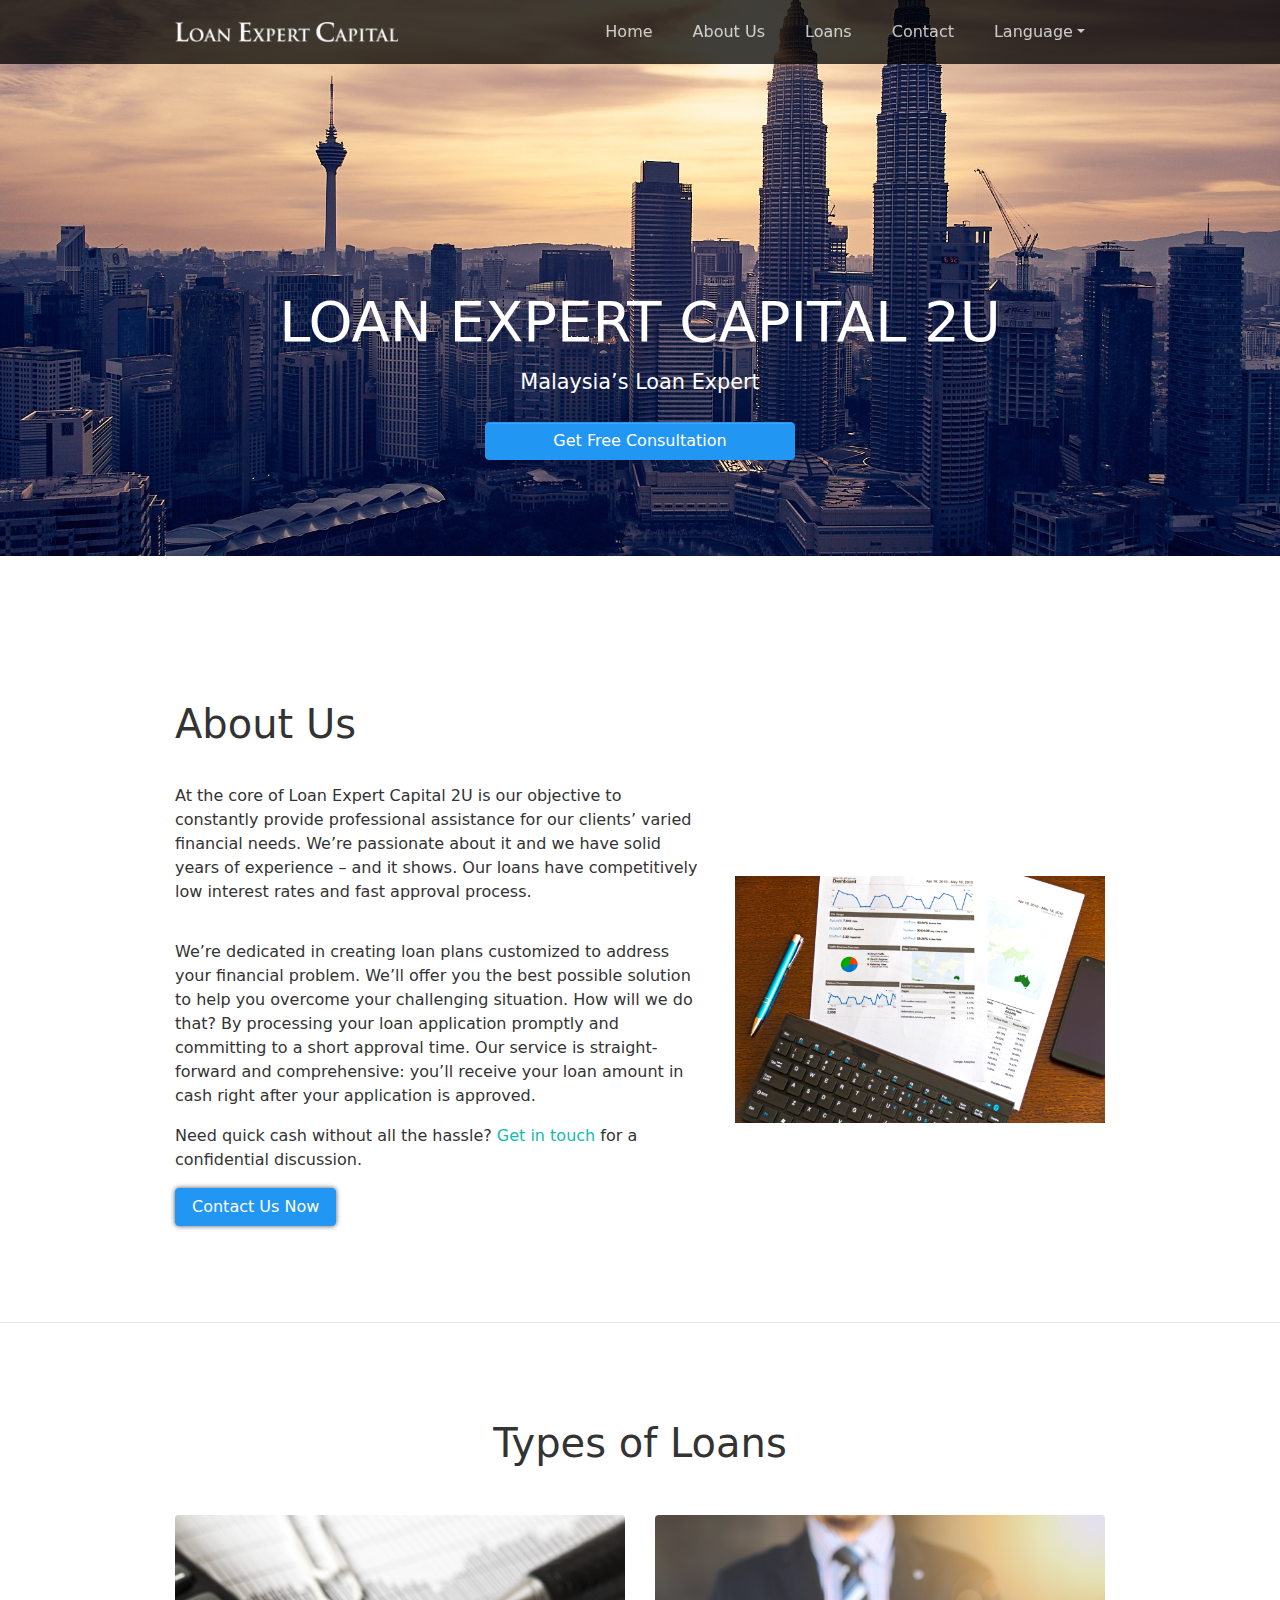
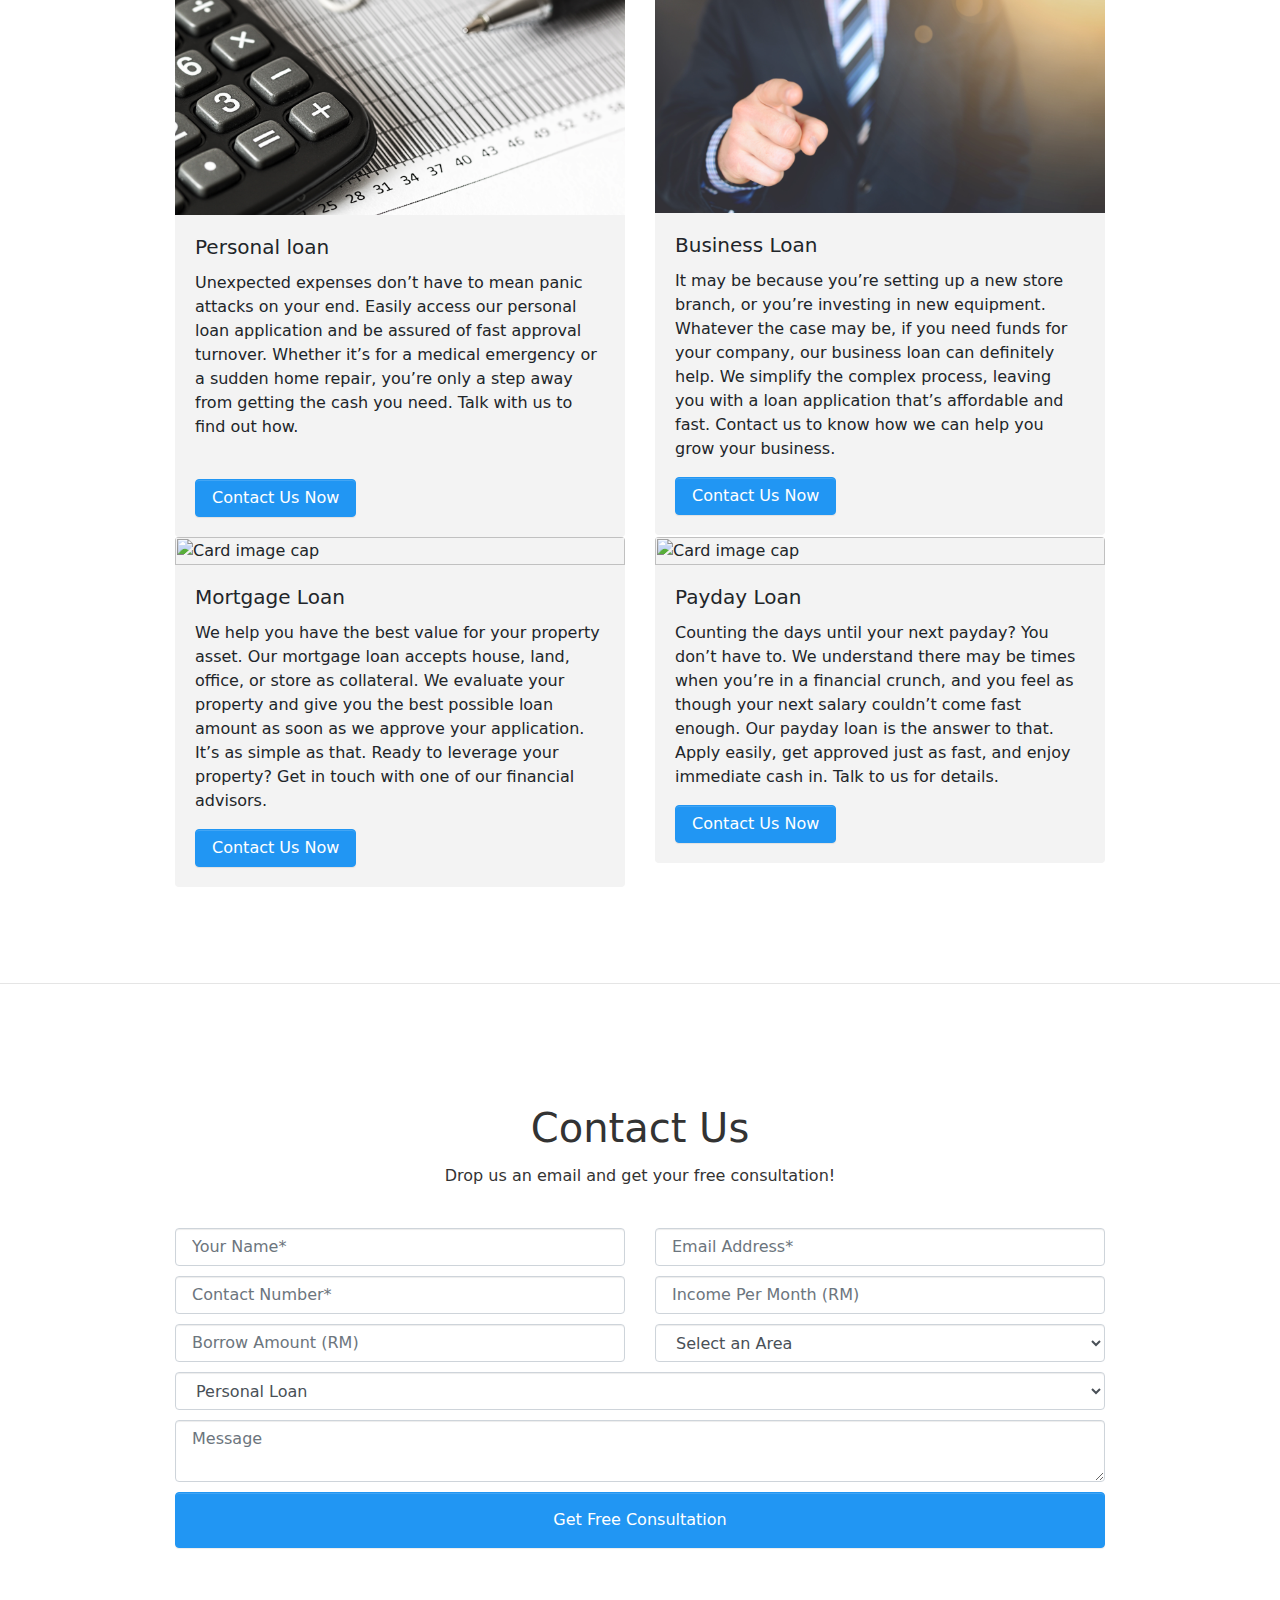
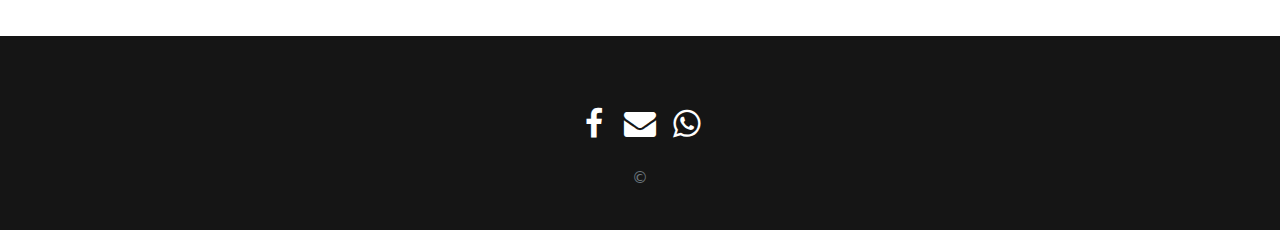
==== commit dbdd8ac3: "Add logo." ====
--- a/public/index.html
+++ b/public/index.html
@@ -13,7 +13,7 @@
   <!-- Navbar -->
   <nav class="navbar navbar-expand-md navbar-dark fixed-top bg-dark">
     <div class="container">
-      <a class="navbar-brand" href="#">Loan Expert Capital 2U</a>
+      <a class="navbar-brand" href="#"><img src="images/logo.png" height="20" /></a>
       <button class="navbar-toggler navbar-toggler-right" type="button" data-toggle="collapse" data-target="#navbar2SupportedContent" aria-controls="navbar2SupportedContent" aria-expanded="false" aria-label="Toggle navigation"> <span class="navbar-toggler-icon"></span> </button>
       <div class="collapse navbar-collapse text-center justify-content-end" id="navbar2SupportedContent">
         <ul class="navbar-nav">
@@ -205,9 +205,9 @@
     <div class="container">
       <div class="row">
         <div class="col-md-12 text-center">
-          <a href="#" ><i class="fa fa-fw fa-facebook fa-2x text-white"></i></a>
-          <a href="#"><i class="fa fa-fw fa-envelope fa-2x text-white"></i></a>
-          <a href="#"><i class="fa fa-fw fa-whatsapp fa-2x text-white"></i></a>
+          <a href="https://www.facebook.com/Loan-Expert-Capital-2U-1757282090984691/" ><i class="fa fa-fw fa-facebook fa-2x text-white"></i></a>
+          <a href="mailto:loanexpertcapital2u@gmail.com"><i class="fa fa-fw fa-envelope fa-2x text-white"></i></a>
+          <a href="https://api.whatsapp.com/send?phone=60198778327"><i class="fa fa-fw fa-whatsapp fa-2x text-white"></i></a>
         </div>
       </div>
       <div class="row">
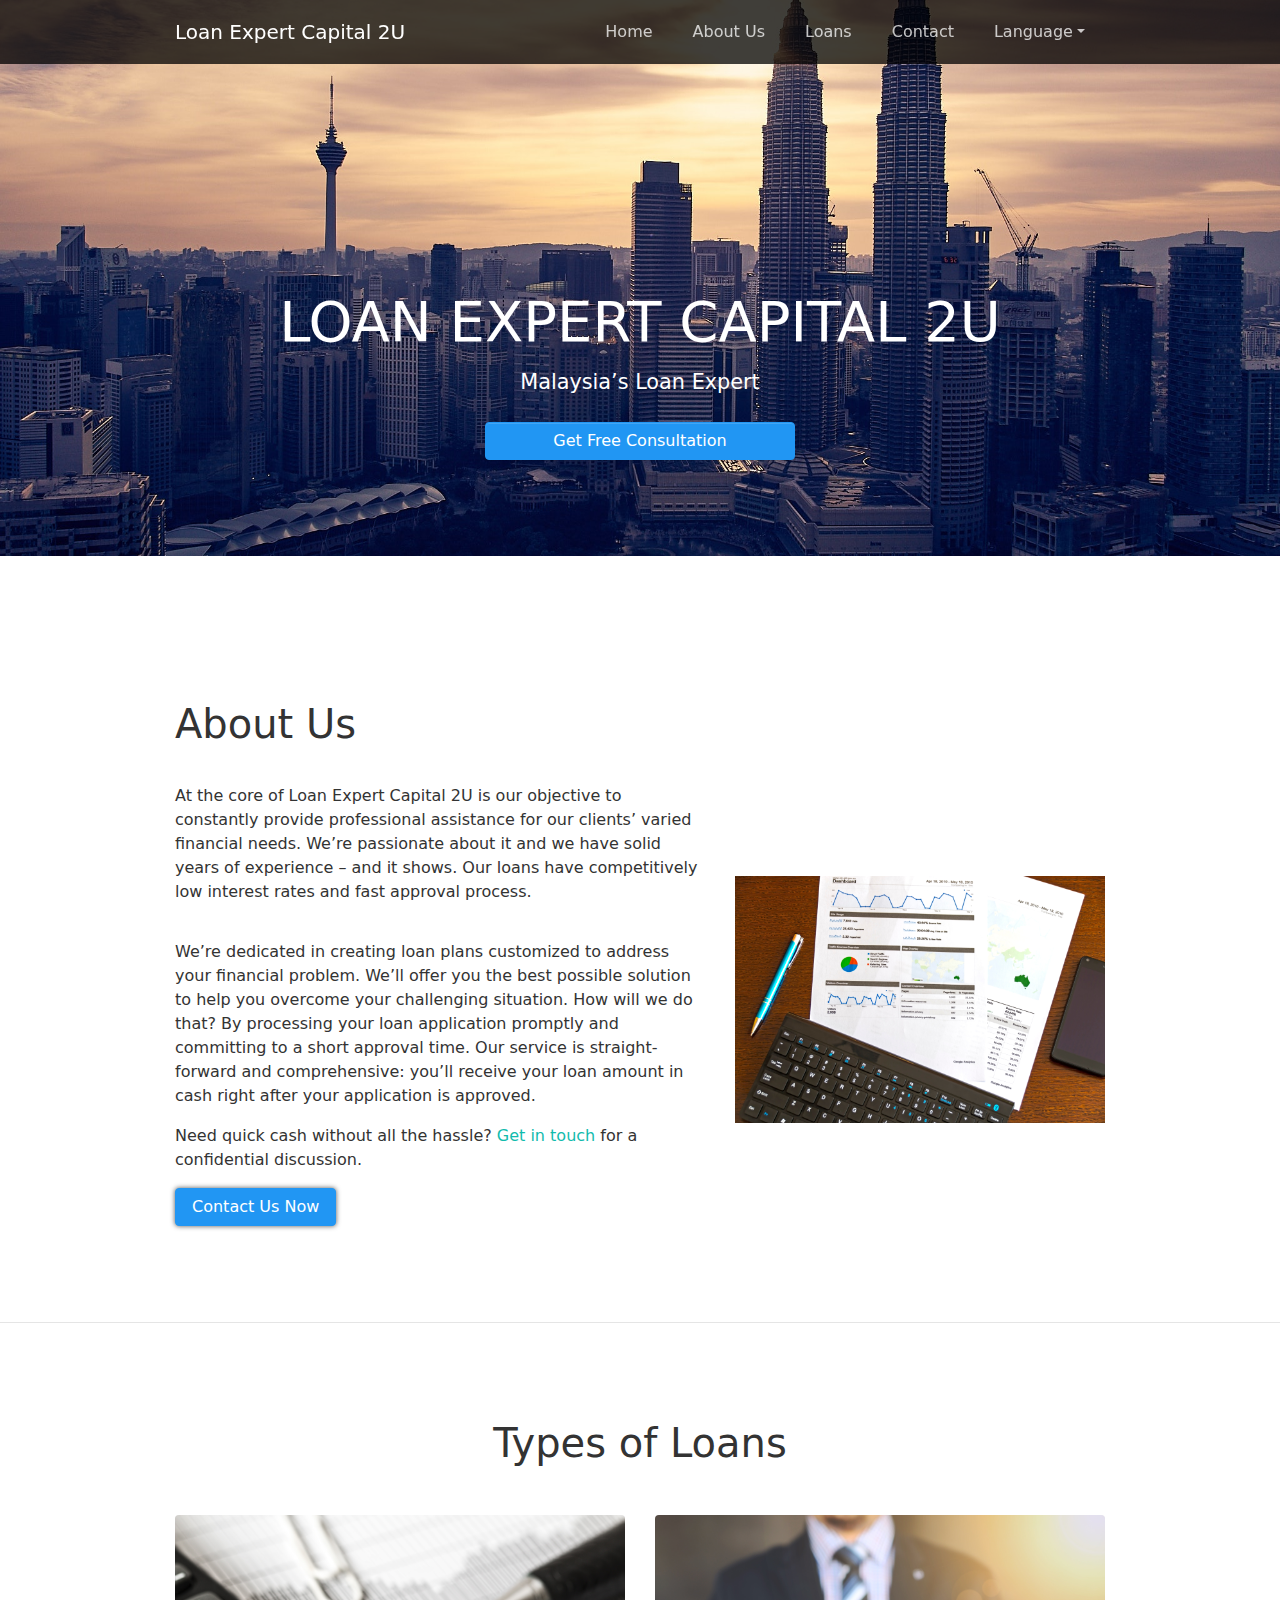
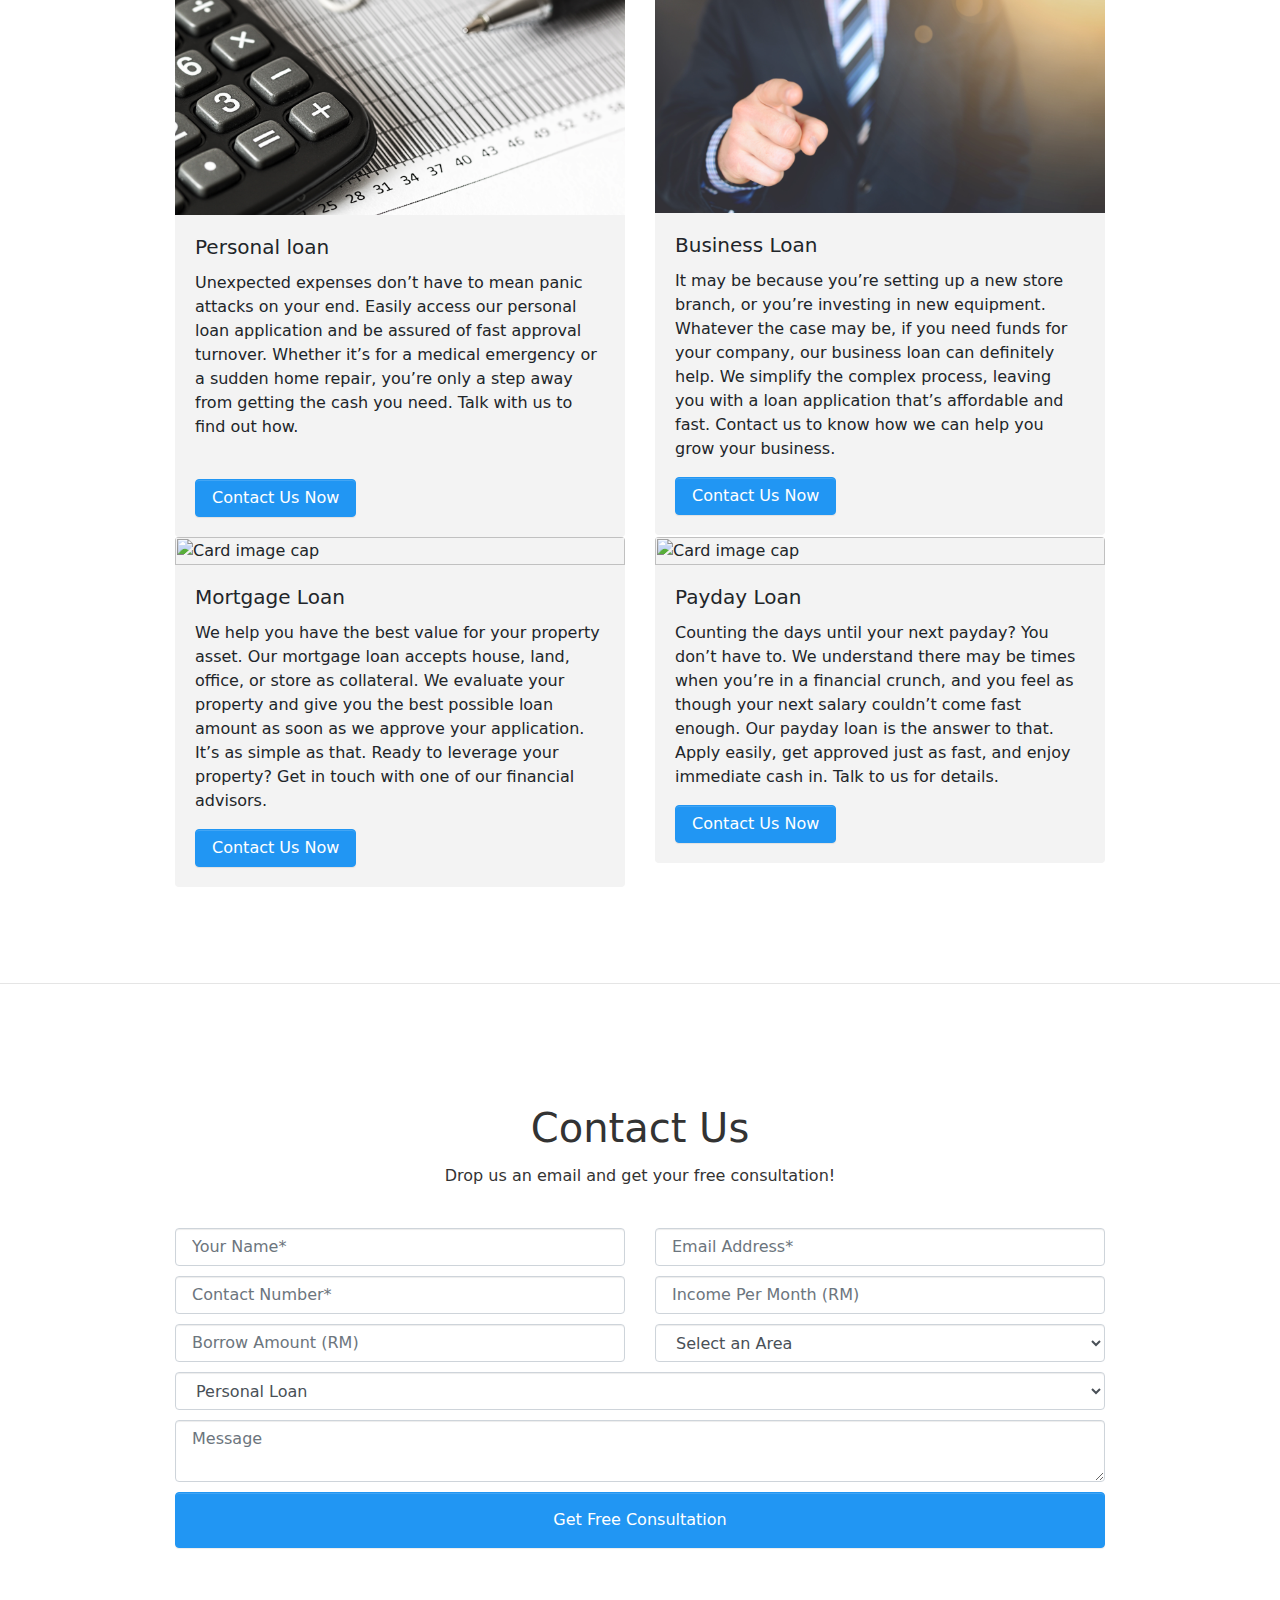
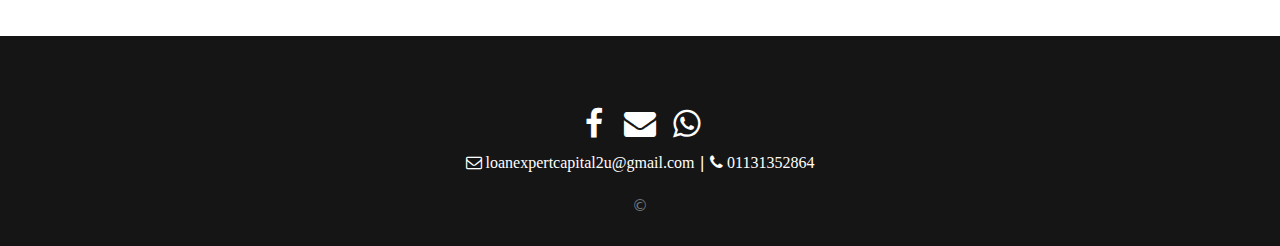
==== commit d8c44cf3: "Add contact text" ====
--- a/public/index.html
+++ b/public/index.html
@@ -13,7 +13,7 @@
   <!-- Navbar -->
   <nav class="navbar navbar-expand-md navbar-dark fixed-top bg-dark">
     <div class="container">
-      <a class="navbar-brand" href="#"><img src="images/logo.png" height="20" /></a>
+      <a class="navbar-brand" href="#">Loan Expert Capital 2U</a>
       <button class="navbar-toggler navbar-toggler-right" type="button" data-toggle="collapse" data-target="#navbar2SupportedContent" aria-controls="navbar2SupportedContent" aria-expanded="false" aria-label="Toggle navigation"> <span class="navbar-toggler-icon"></span> </button>
       <div class="collapse navbar-collapse text-center justify-content-end" id="navbar2SupportedContent">
         <ul class="navbar-nav">
@@ -207,11 +207,13 @@
         <div class="col-md-12 text-center">
           <a href="https://www.facebook.com/Loan-Expert-Capital-2U-1757282090984691/" ><i class="fa fa-fw fa-facebook fa-2x text-white"></i></a>
           <a href="mailto:loanexpertcapital2u@gmail.com"><i class="fa fa-fw fa-envelope fa-2x text-white"></i></a>
-          <a href="https://api.whatsapp.com/send?phone=60198778327"><i class="fa fa-fw fa-whatsapp fa-2x text-white"></i></a>
-        </div>
-      </div>
-      <div class="row">
-        <div class="col-md-12 my-3 text-center">
+          <a href="https://api.whatsapp.com/send?phone=60198778327"><i class="fa fa-fw fa-whatsapp fa-2x text-white"></i></a></br>
+          <a class="fa fa-envelope-o text-white my-2" href="mailto:loanexpertcapital2u@gmail.com"> loanexpertcapital2u@gmail.com</a> |
+          <a class="fa fa-phone text-white my-2" href="tel:01131352864"> 01131352864</a></br>
+        </div>
+      </div>
+      <div class="row">
+        <div class="col-md-12 my-2 text-center">
           <p class="text-muted">&copy;</p>
         </div>
       </div>
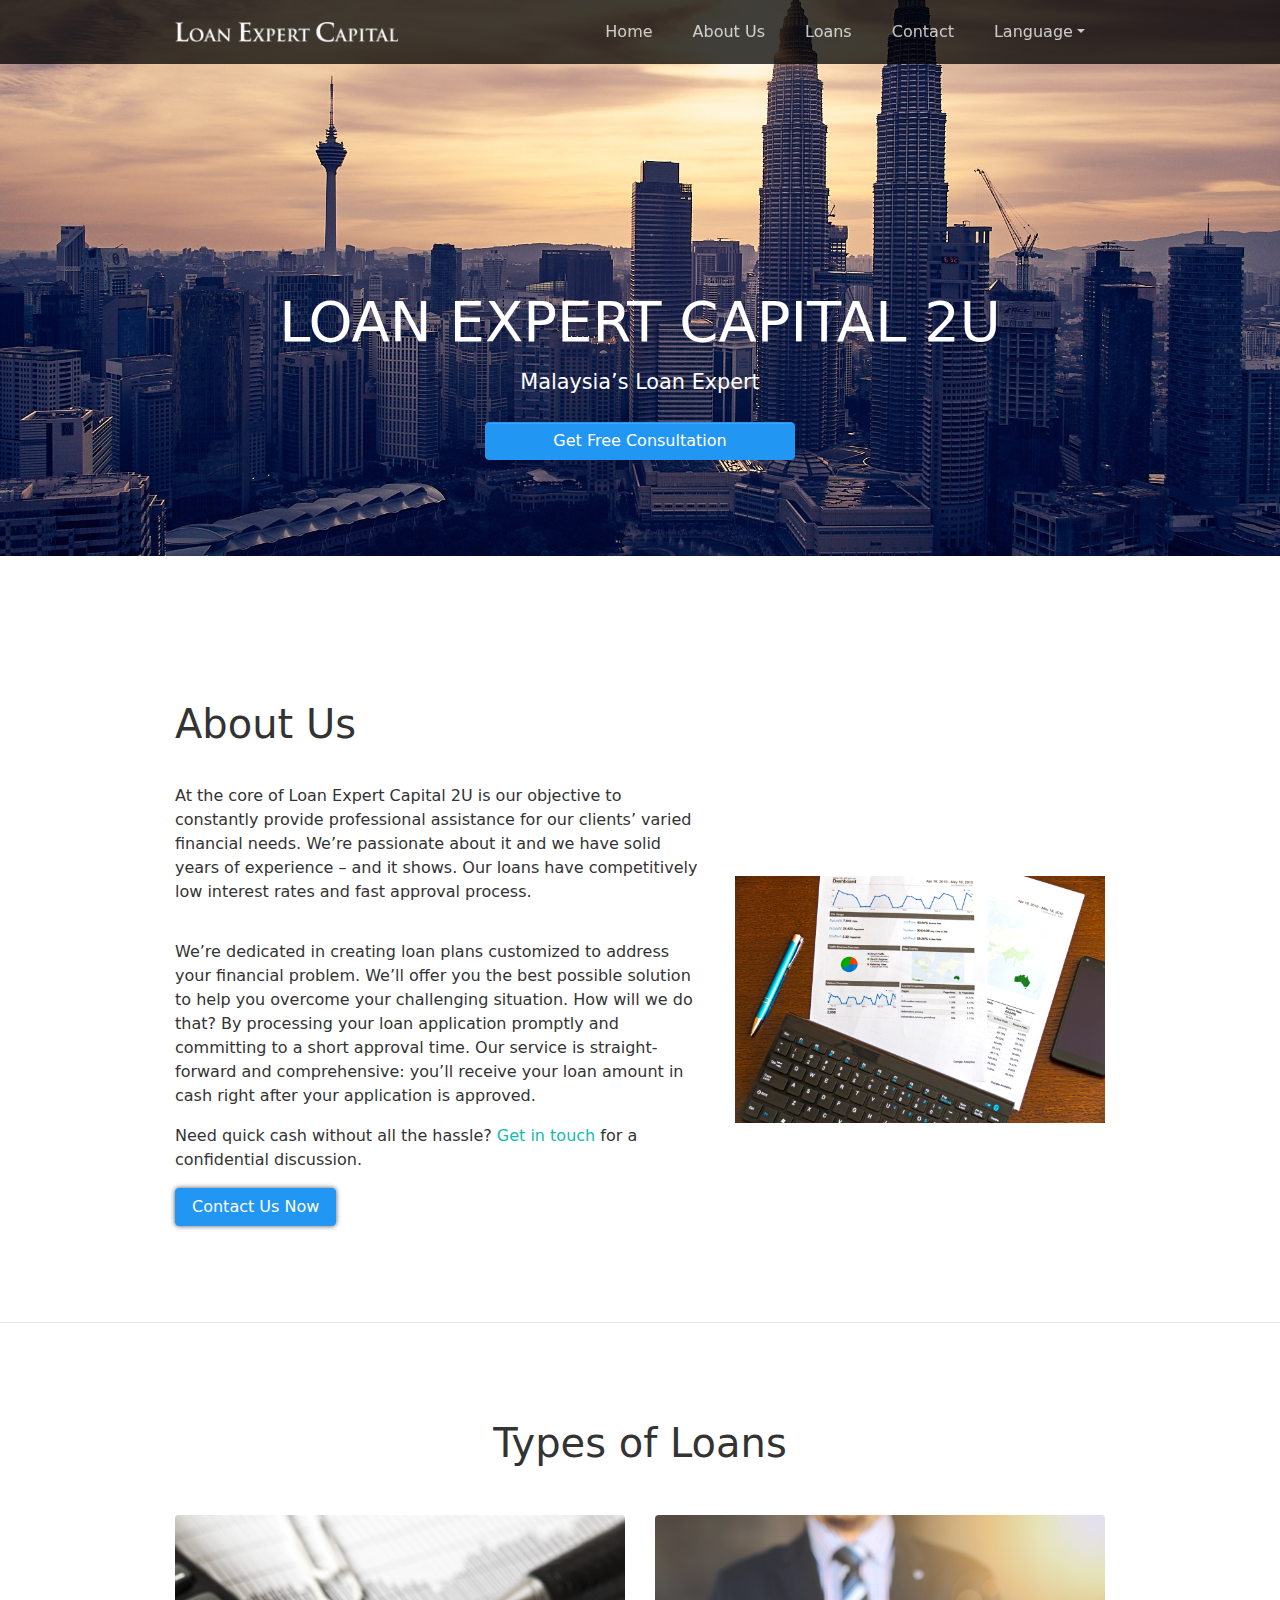
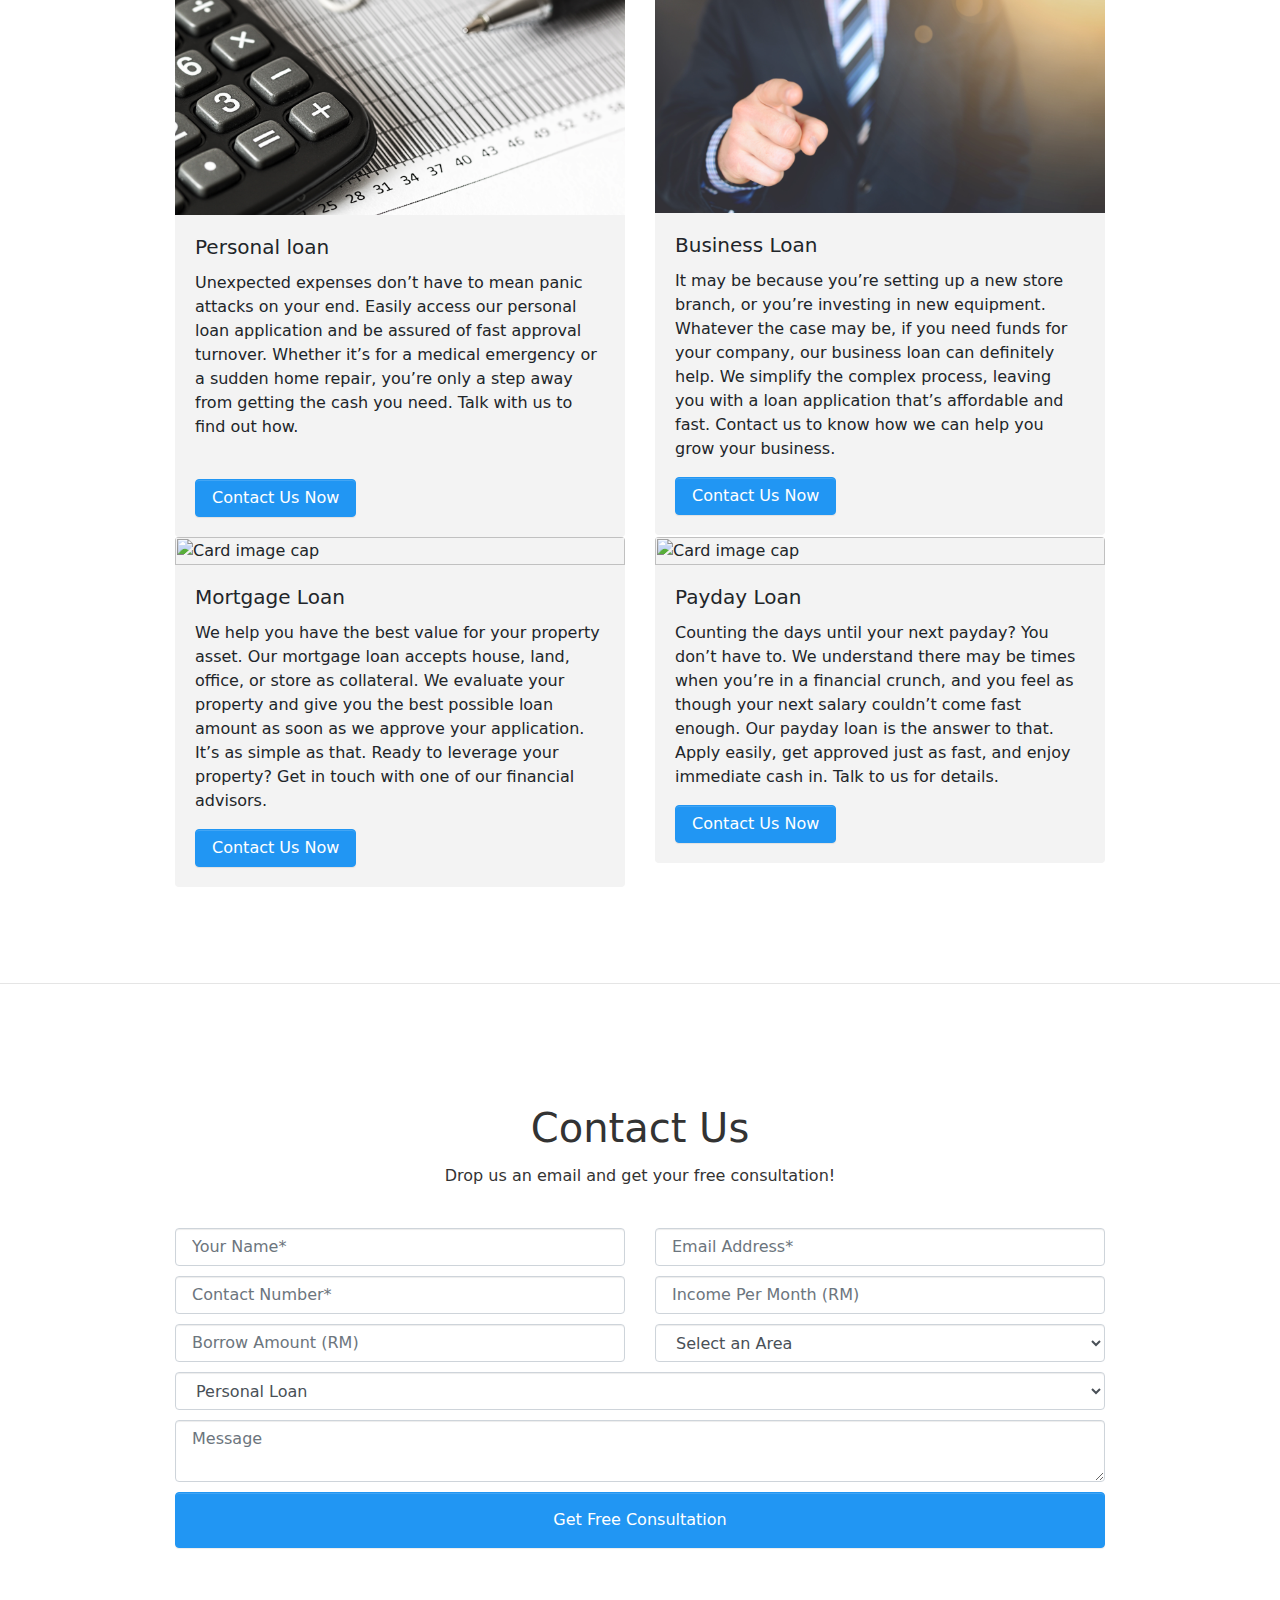
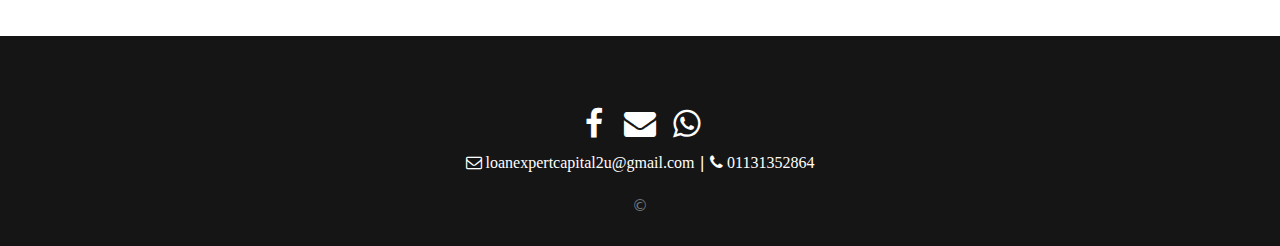
==== commit fad7aff5: "Merge branch 'master' of https://github.com/Tsugma/loanexpertcapital2u" ====
--- a/public/index.html
+++ b/public/index.html
@@ -13,7 +13,7 @@
   <!-- Navbar -->
   <nav class="navbar navbar-expand-md navbar-dark fixed-top bg-dark">
     <div class="container">
-      <a class="navbar-brand" href="#">Loan Expert Capital 2U</a>
+      <a class="navbar-brand" href="#"><img src="images/logo.png" height="20" /></a>
       <button class="navbar-toggler navbar-toggler-right" type="button" data-toggle="collapse" data-target="#navbar2SupportedContent" aria-controls="navbar2SupportedContent" aria-expanded="false" aria-label="Toggle navigation"> <span class="navbar-toggler-icon"></span> </button>
       <div class="collapse navbar-collapse text-center justify-content-end" id="navbar2SupportedContent">
         <ul class="navbar-nav">
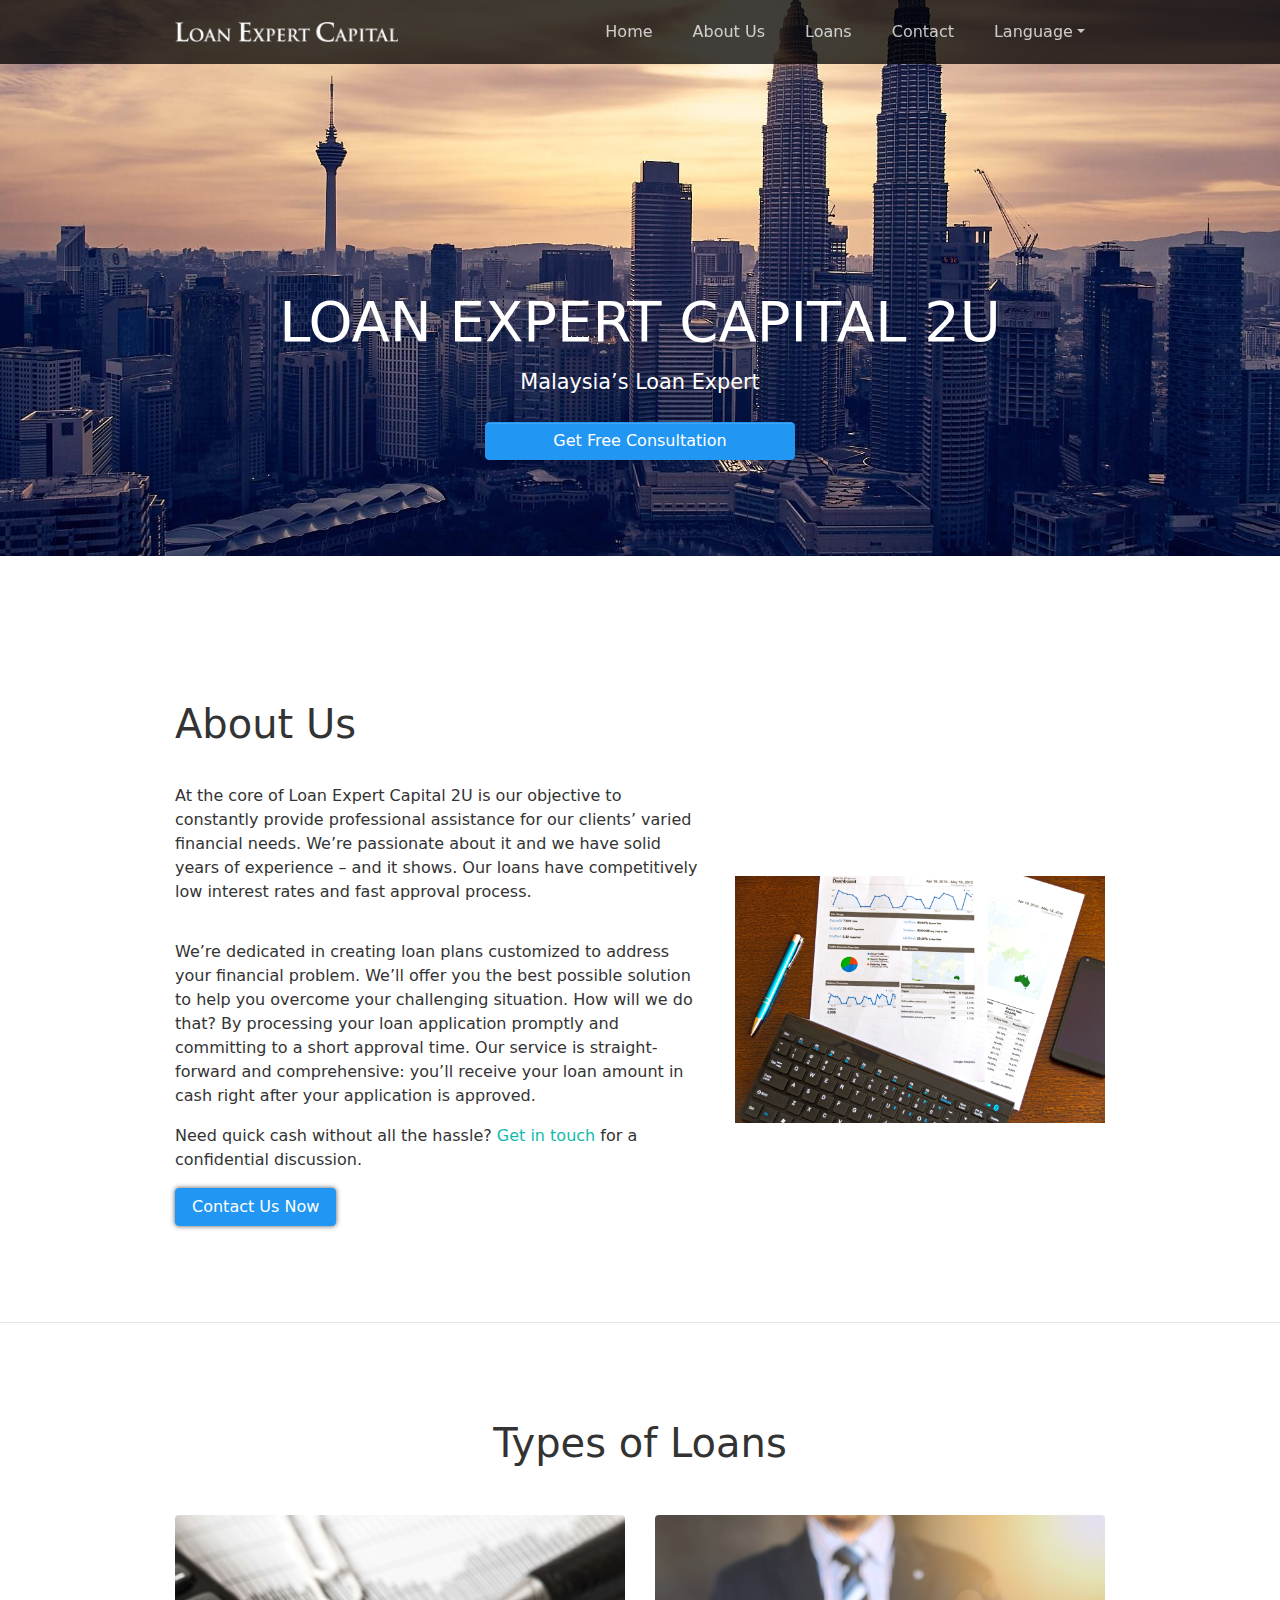
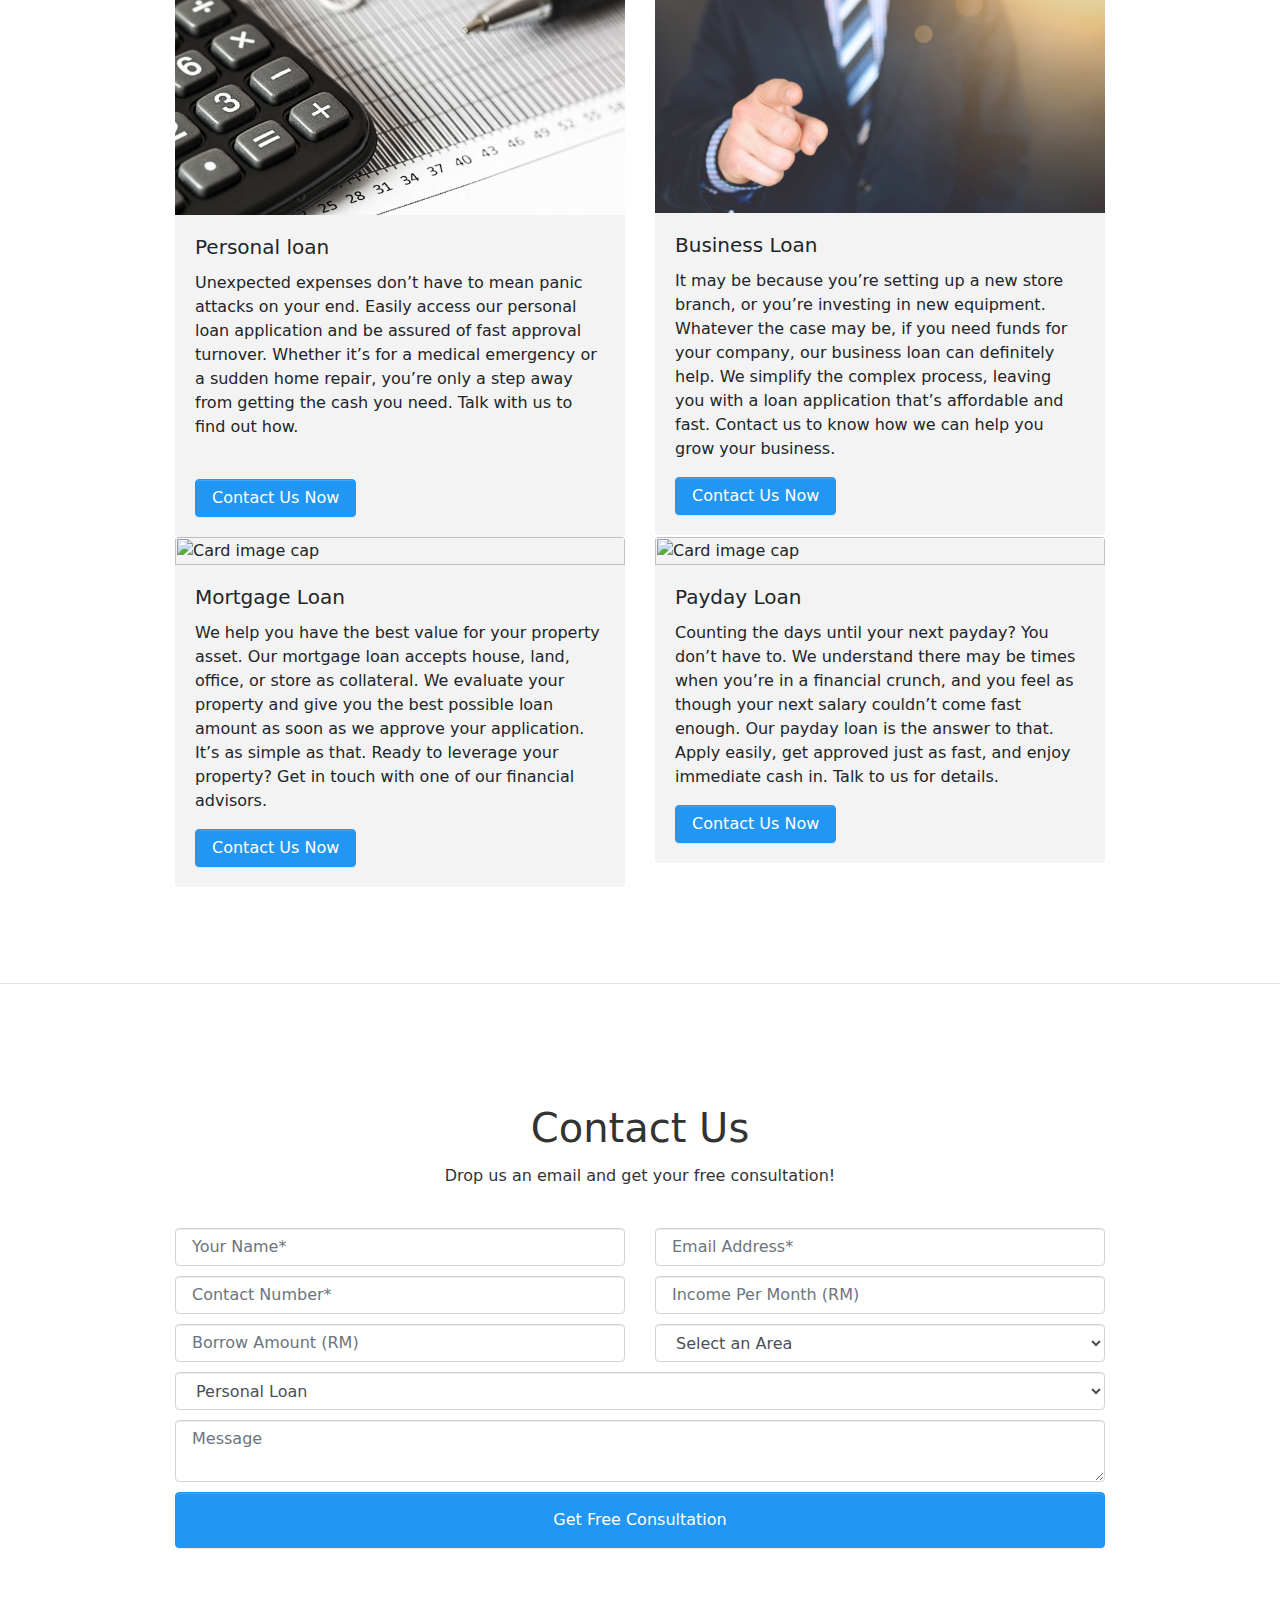
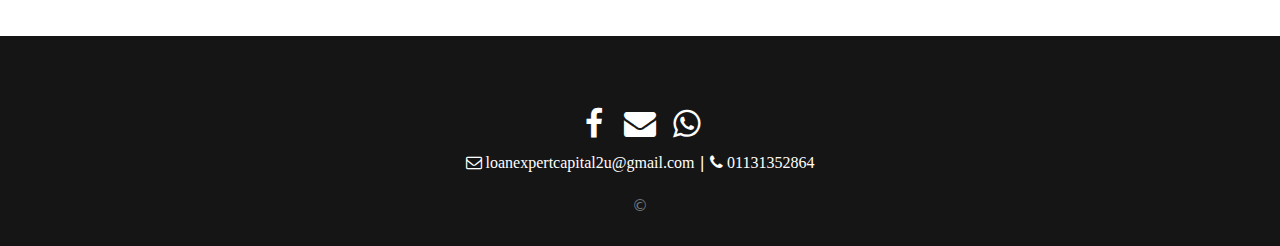
==== commit 92f66ec5: "Add ga tags" ====
--- a/public/index.html
+++ b/public/index.html
@@ -13,7 +13,7 @@
   <!-- Navbar -->
   <nav class="navbar navbar-expand-md navbar-dark fixed-top bg-dark">
     <div class="container">
-      <a class="navbar-brand" href="#"><img src="images/logo.png" height="20" /></a>
+      <a class="navbar-brand" href="/#"><img src="images/logo.png" height="20" /></a>
       <button class="navbar-toggler navbar-toggler-right" type="button" data-toggle="collapse" data-target="#navbar2SupportedContent" aria-controls="navbar2SupportedContent" aria-expanded="false" aria-label="Toggle navigation"> <span class="navbar-toggler-icon"></span> </button>
       <div class="collapse navbar-collapse text-center justify-content-end" id="navbar2SupportedContent">
         <ul class="navbar-nav">
@@ -41,6 +41,15 @@
       </div>
     </div>
   </nav>
+  <!-- Global site tag (gtag.js) - Google Analytics -->
+<script async src="https://www.googletagmanager.com/gtag/js?id=UA-116662260-1"></script>
+<script>
+  window.dataLayer = window.dataLayer || [];
+  function gtag(){dataLayer.push(arguments);}
+  gtag('js', new Date());
+
+  gtag('config', 'UA-116662260-1');
+</script>
   <!-- banner -->
   <div class="pt-5 bg-primary" style="background-image: url('images/8.jpg');">
     <div class="container mt-5 pt-5">
@@ -48,7 +57,7 @@
         <div class="col-md-12 my-5 text-lg-left text-center align-self-center" style="">
           <h3 class="display-4 text-center text-uppercase"><b>Loan Expert Capital 2U</b></h3>
           <p class="lead text-center">Malaysia’s Loan Expert</p>
-          <a href="#contact" class="btn btn-primary btn-block col-md-4 offset-4 my-3">Get Free Consultation</a>
+          <a href="#contact" class="btn btn-primary btn-block col-md-4 offset-md-4 my-3">Get Free Consultation</a>
         </div>
       </div>
     </div>
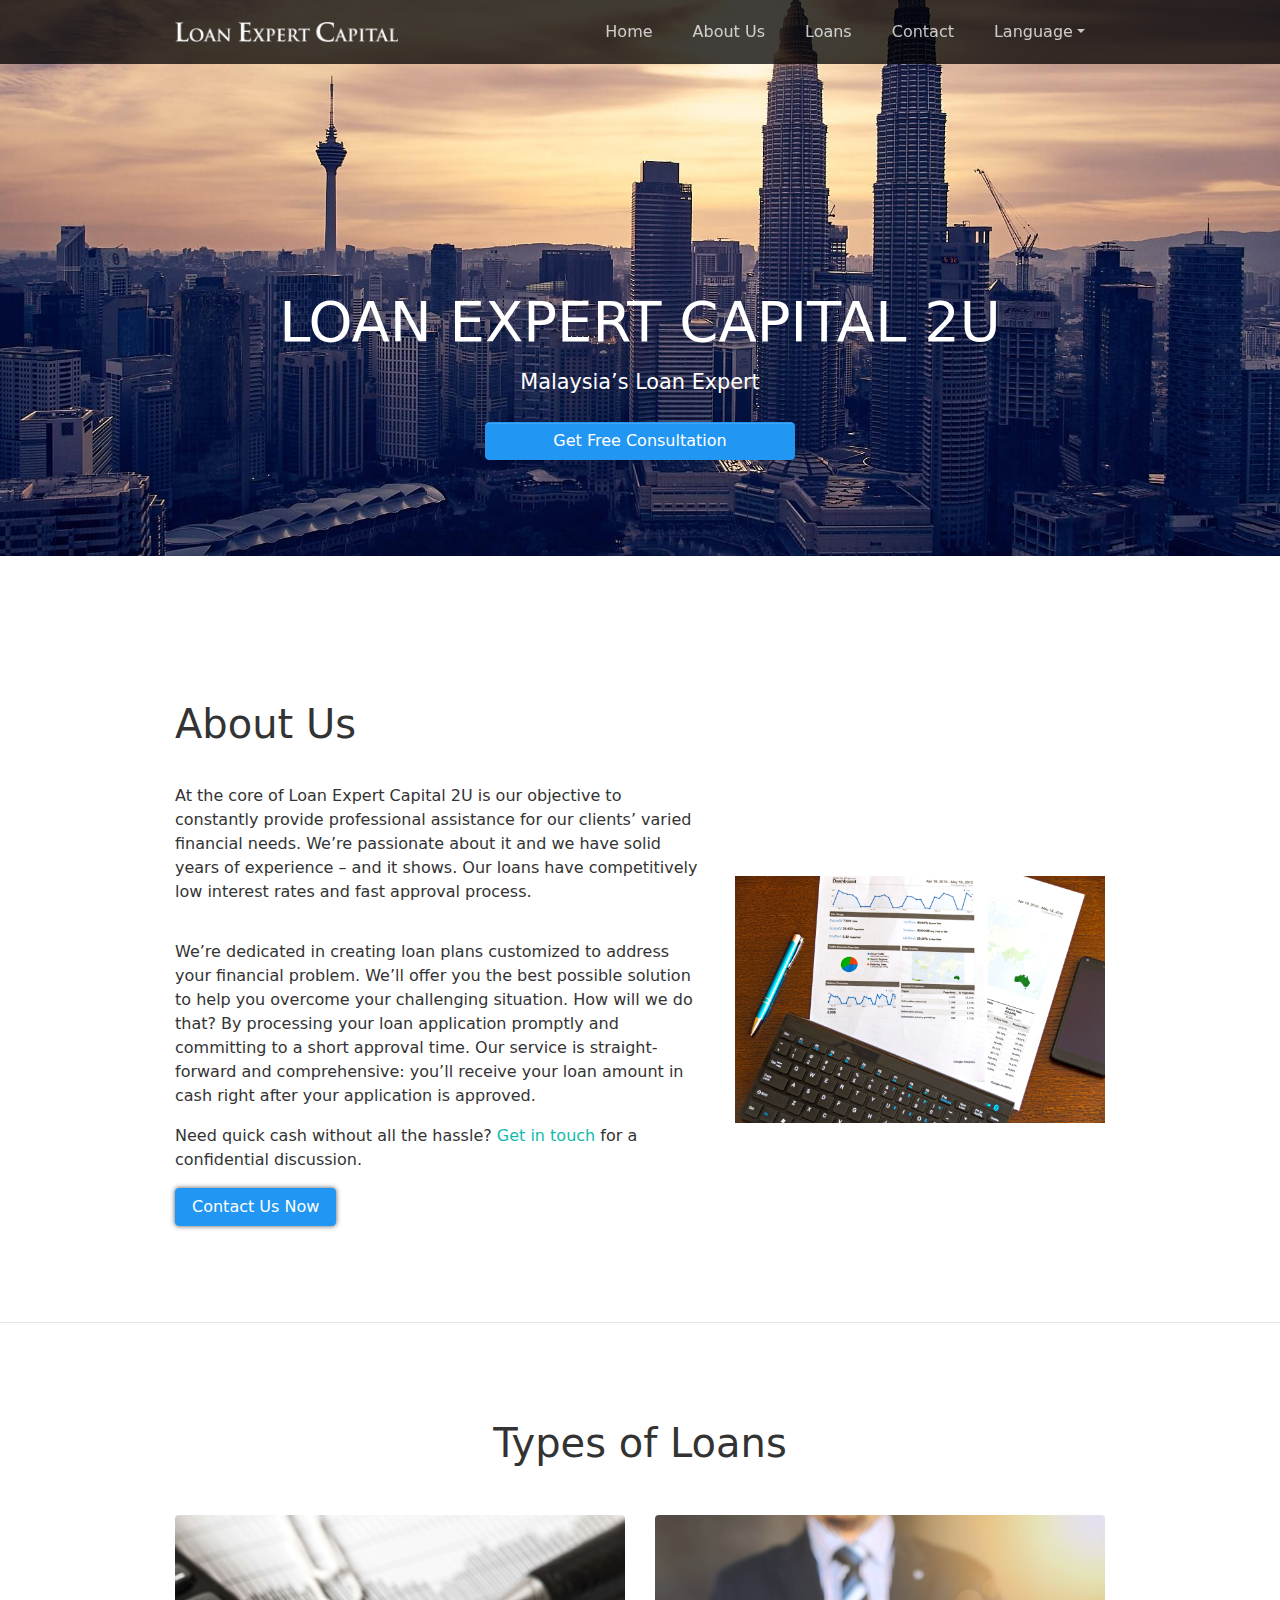
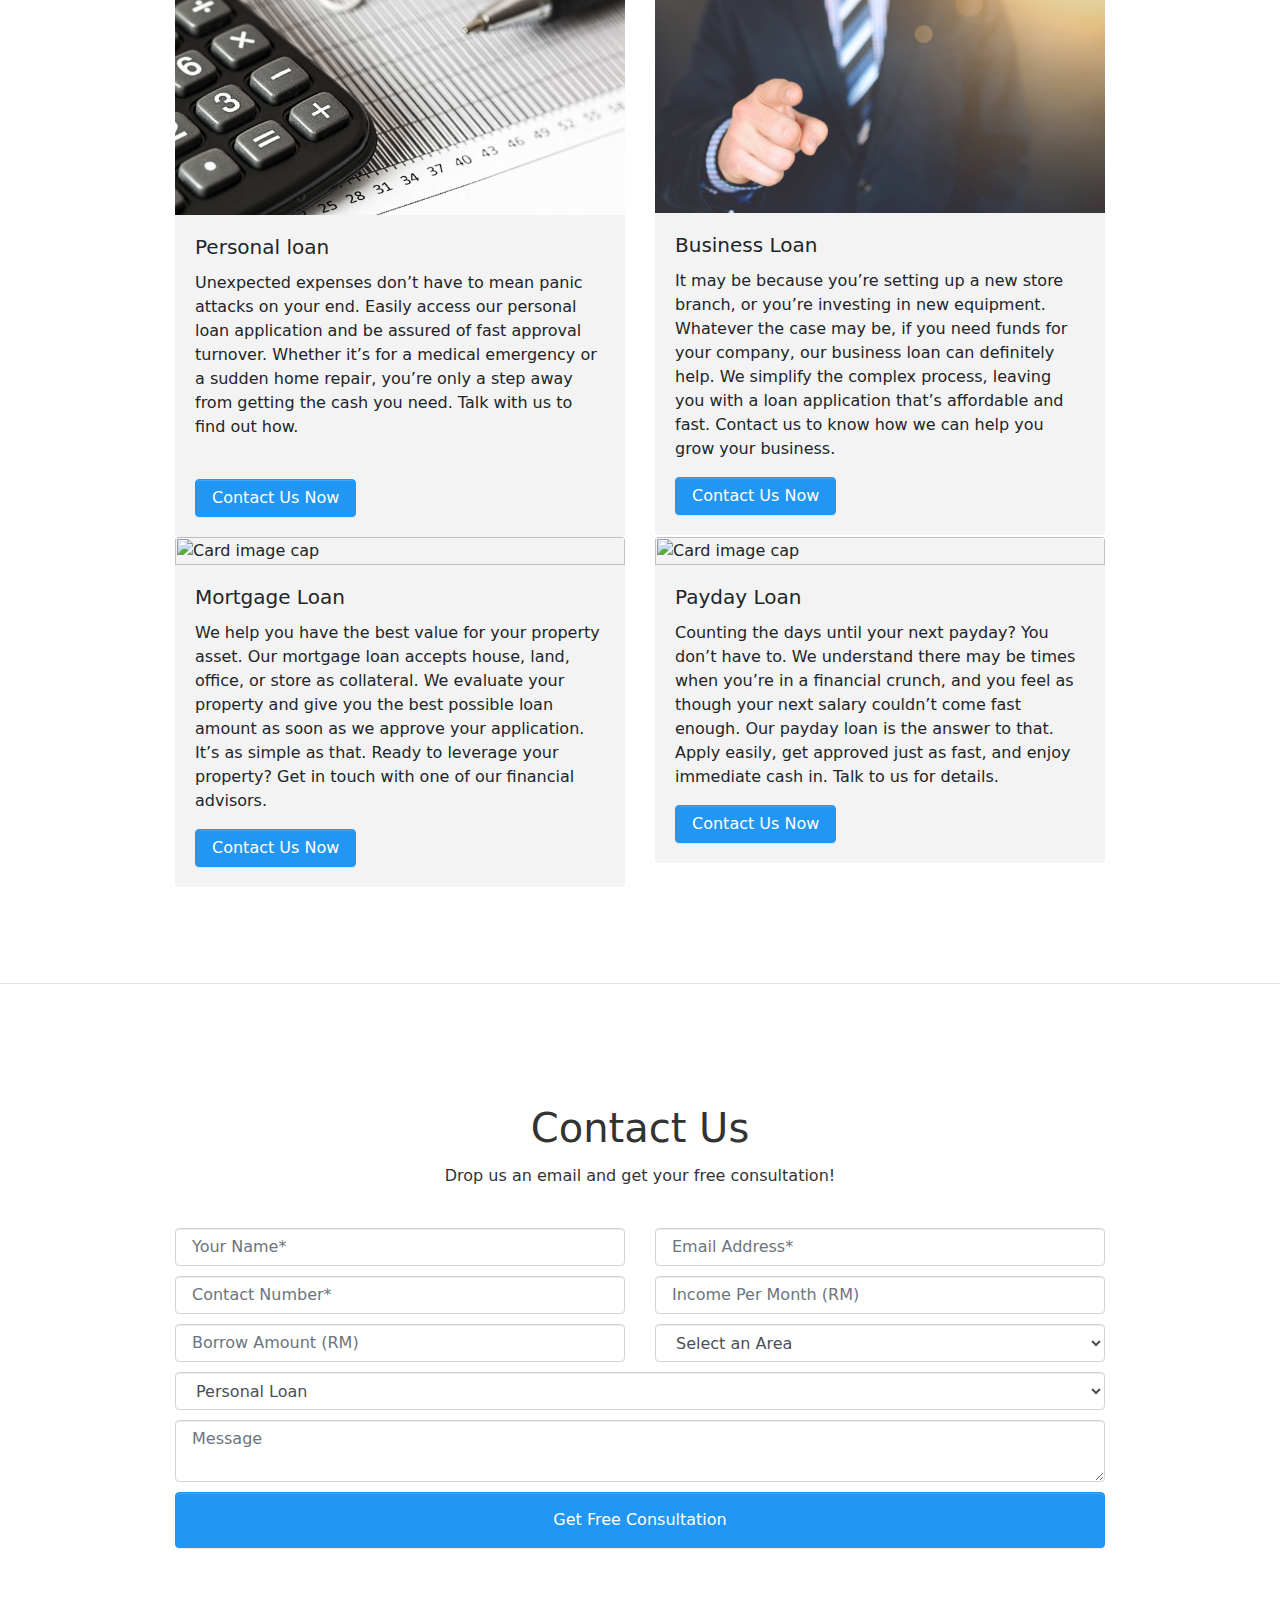
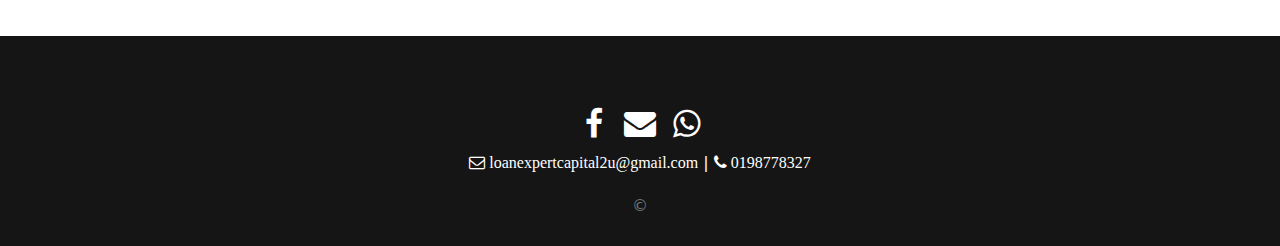
==== commit 6c42993e: "Update Contact" ====
--- a/public/index.html
+++ b/public/index.html
@@ -218,7 +218,7 @@
           <a href="mailto:loanexpertcapital2u@gmail.com"><i class="fa fa-fw fa-envelope fa-2x text-white"></i></a>
           <a href="https://api.whatsapp.com/send?phone=60198778327"><i class="fa fa-fw fa-whatsapp fa-2x text-white"></i></a></br>
           <a class="fa fa-envelope-o text-white my-2" href="mailto:loanexpertcapital2u@gmail.com"> loanexpertcapital2u@gmail.com</a> |
-          <a class="fa fa-phone text-white my-2" href="tel:01131352864"> 01131352864</a></br>
+          <a class="fa fa-phone text-white my-2" href="tel:0198778327"> 0198778327</a></br>
         </div>
       </div>
       <div class="row">
